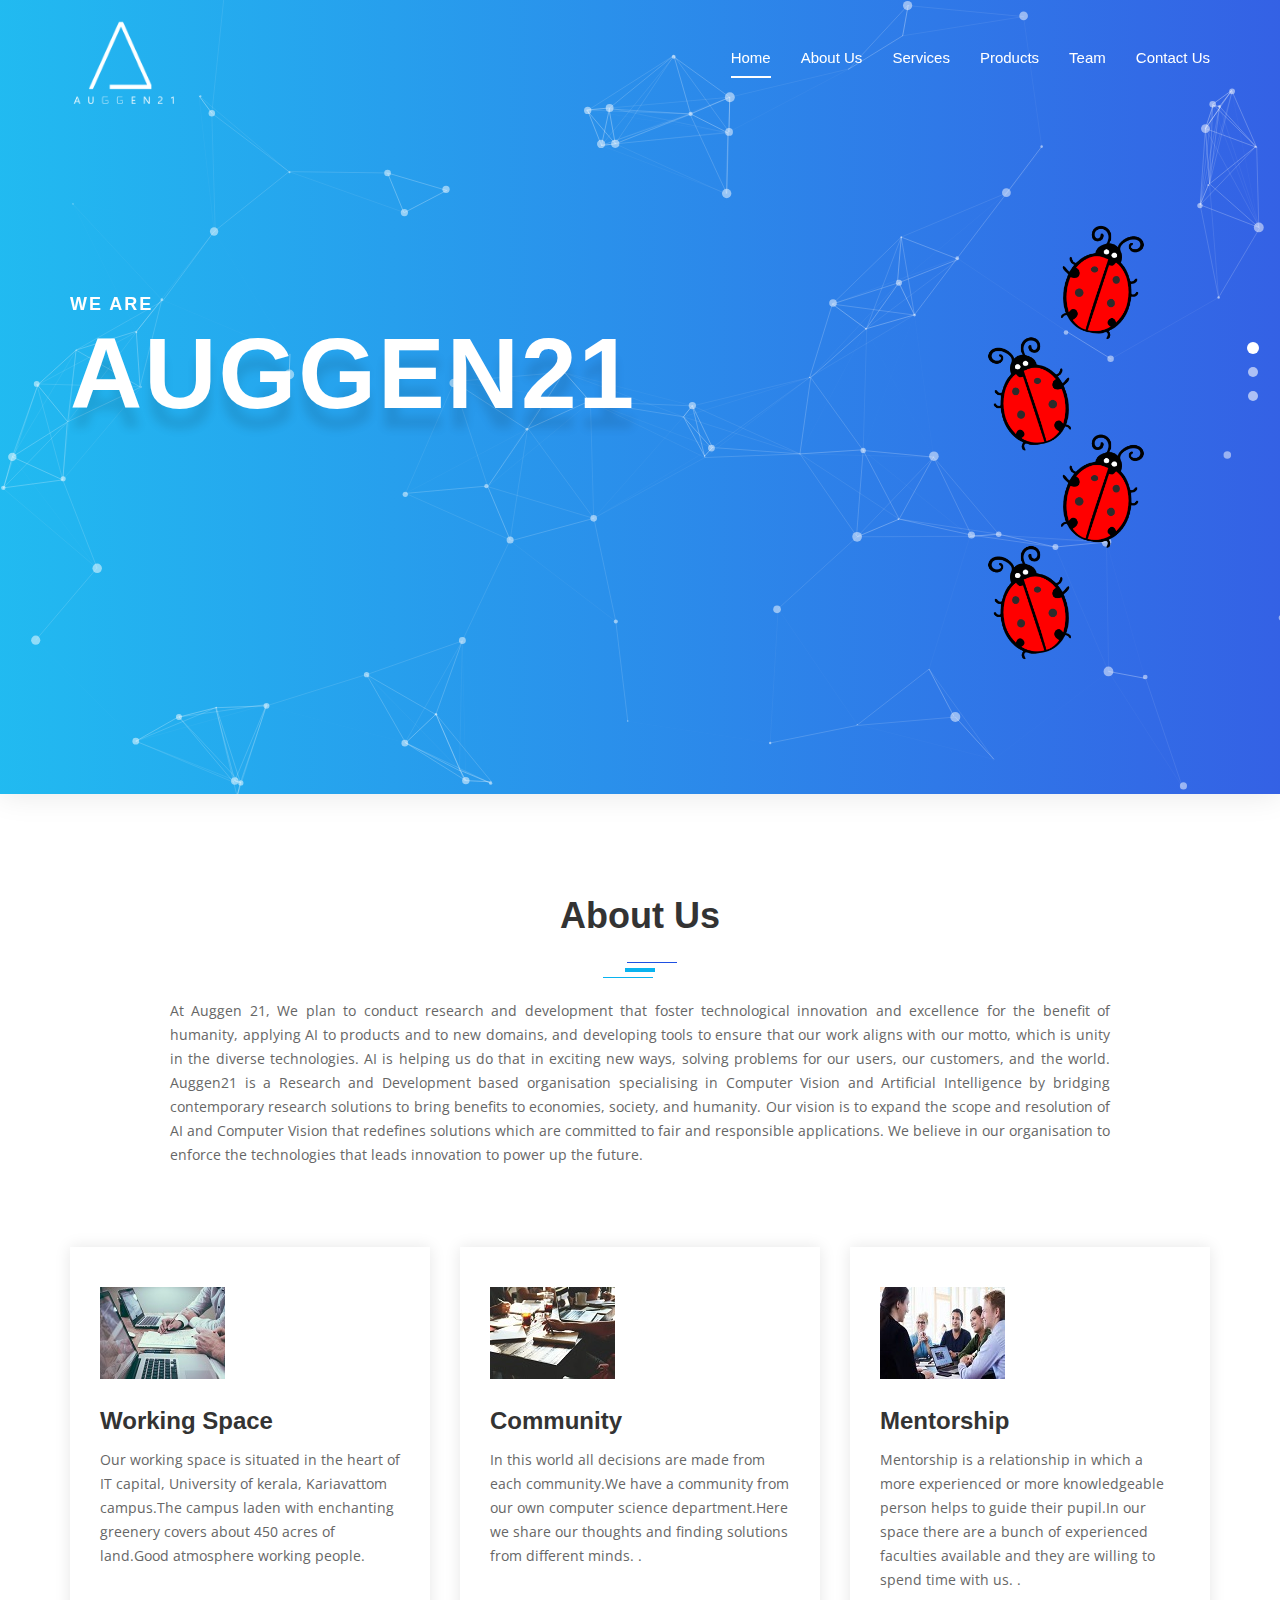
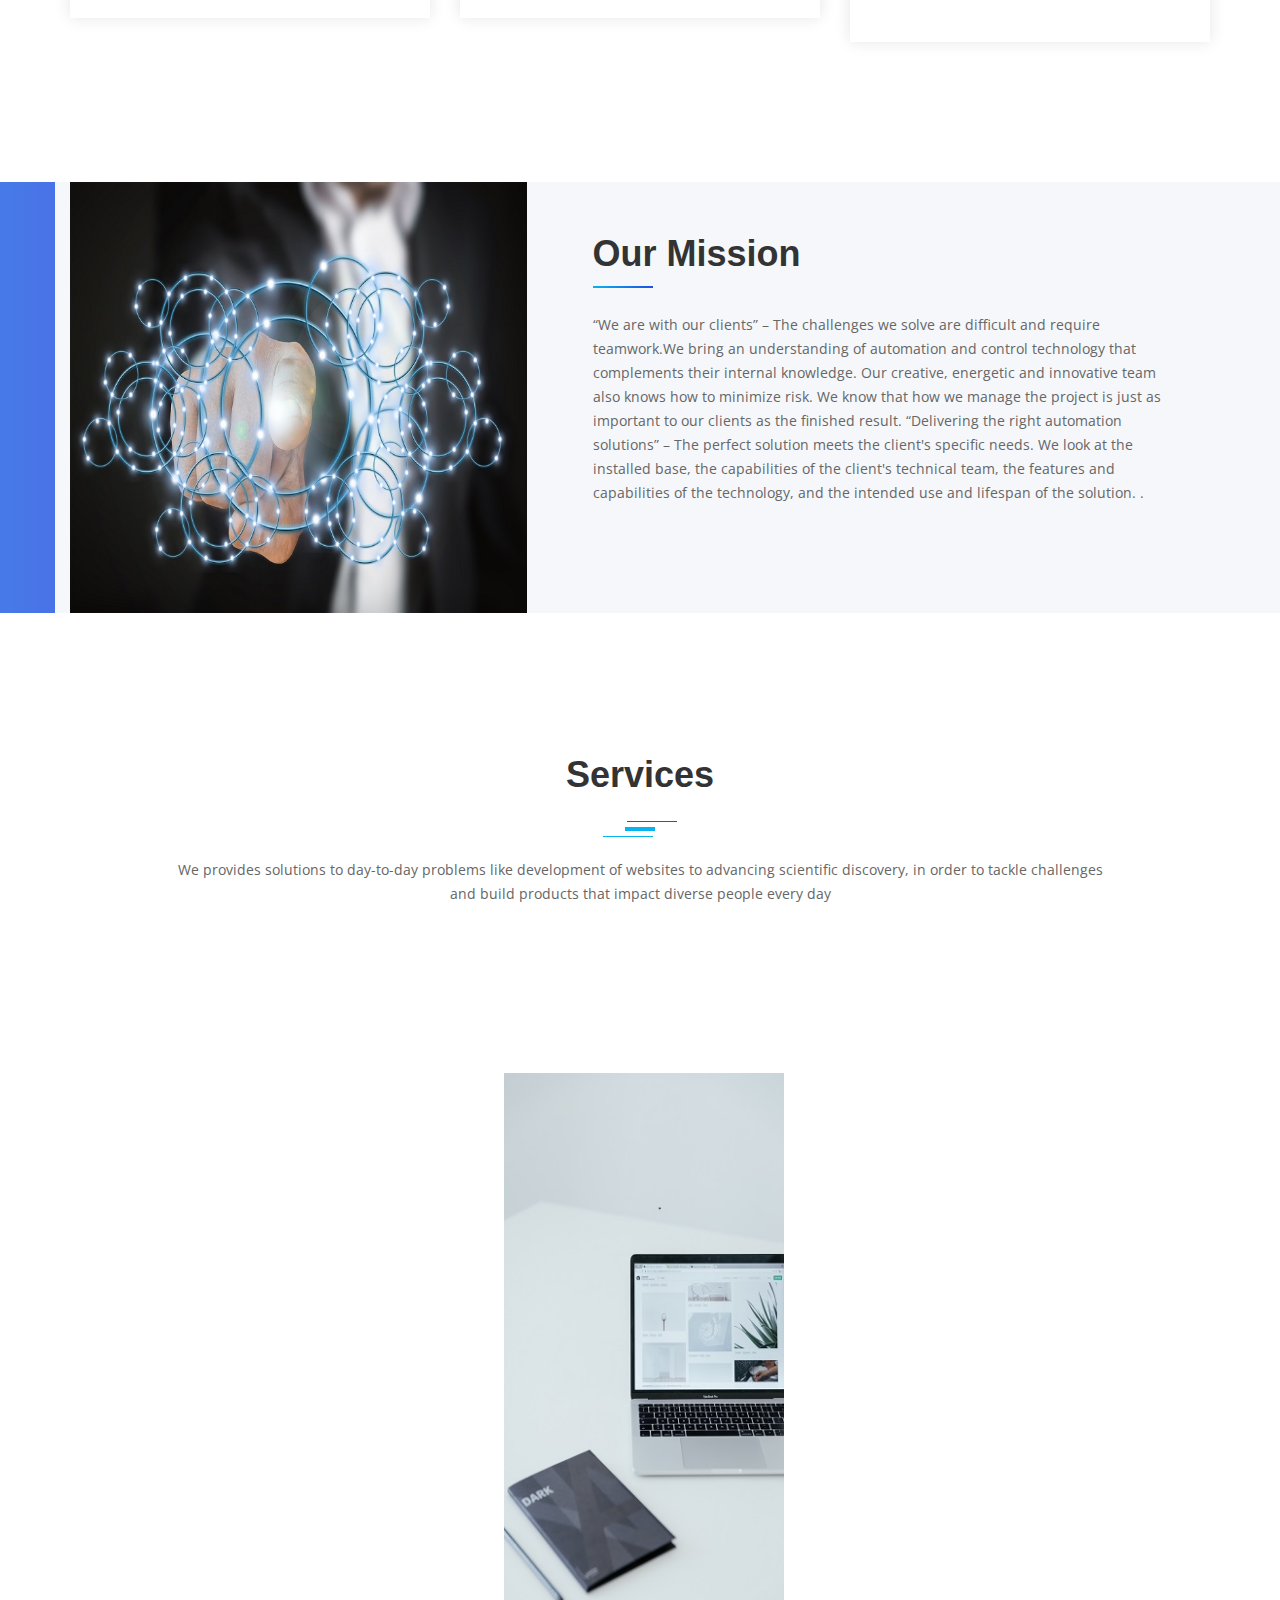
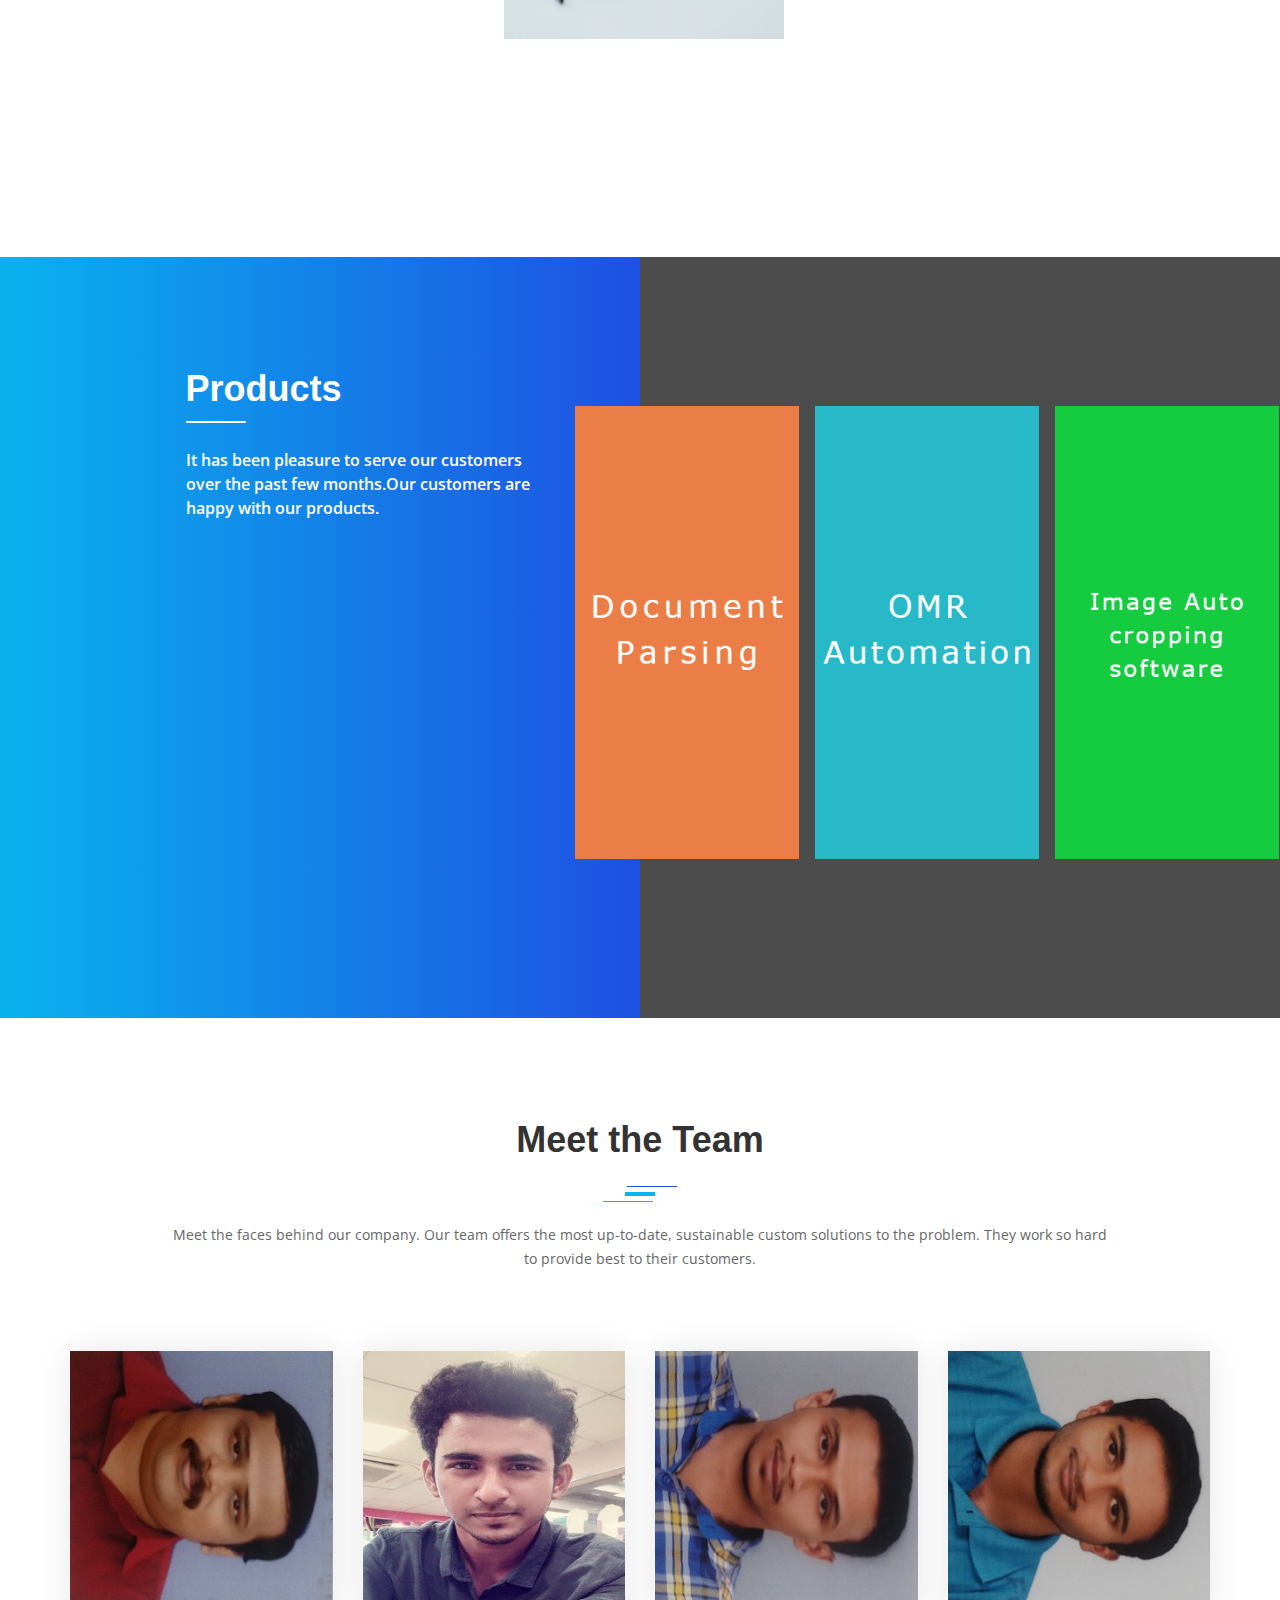
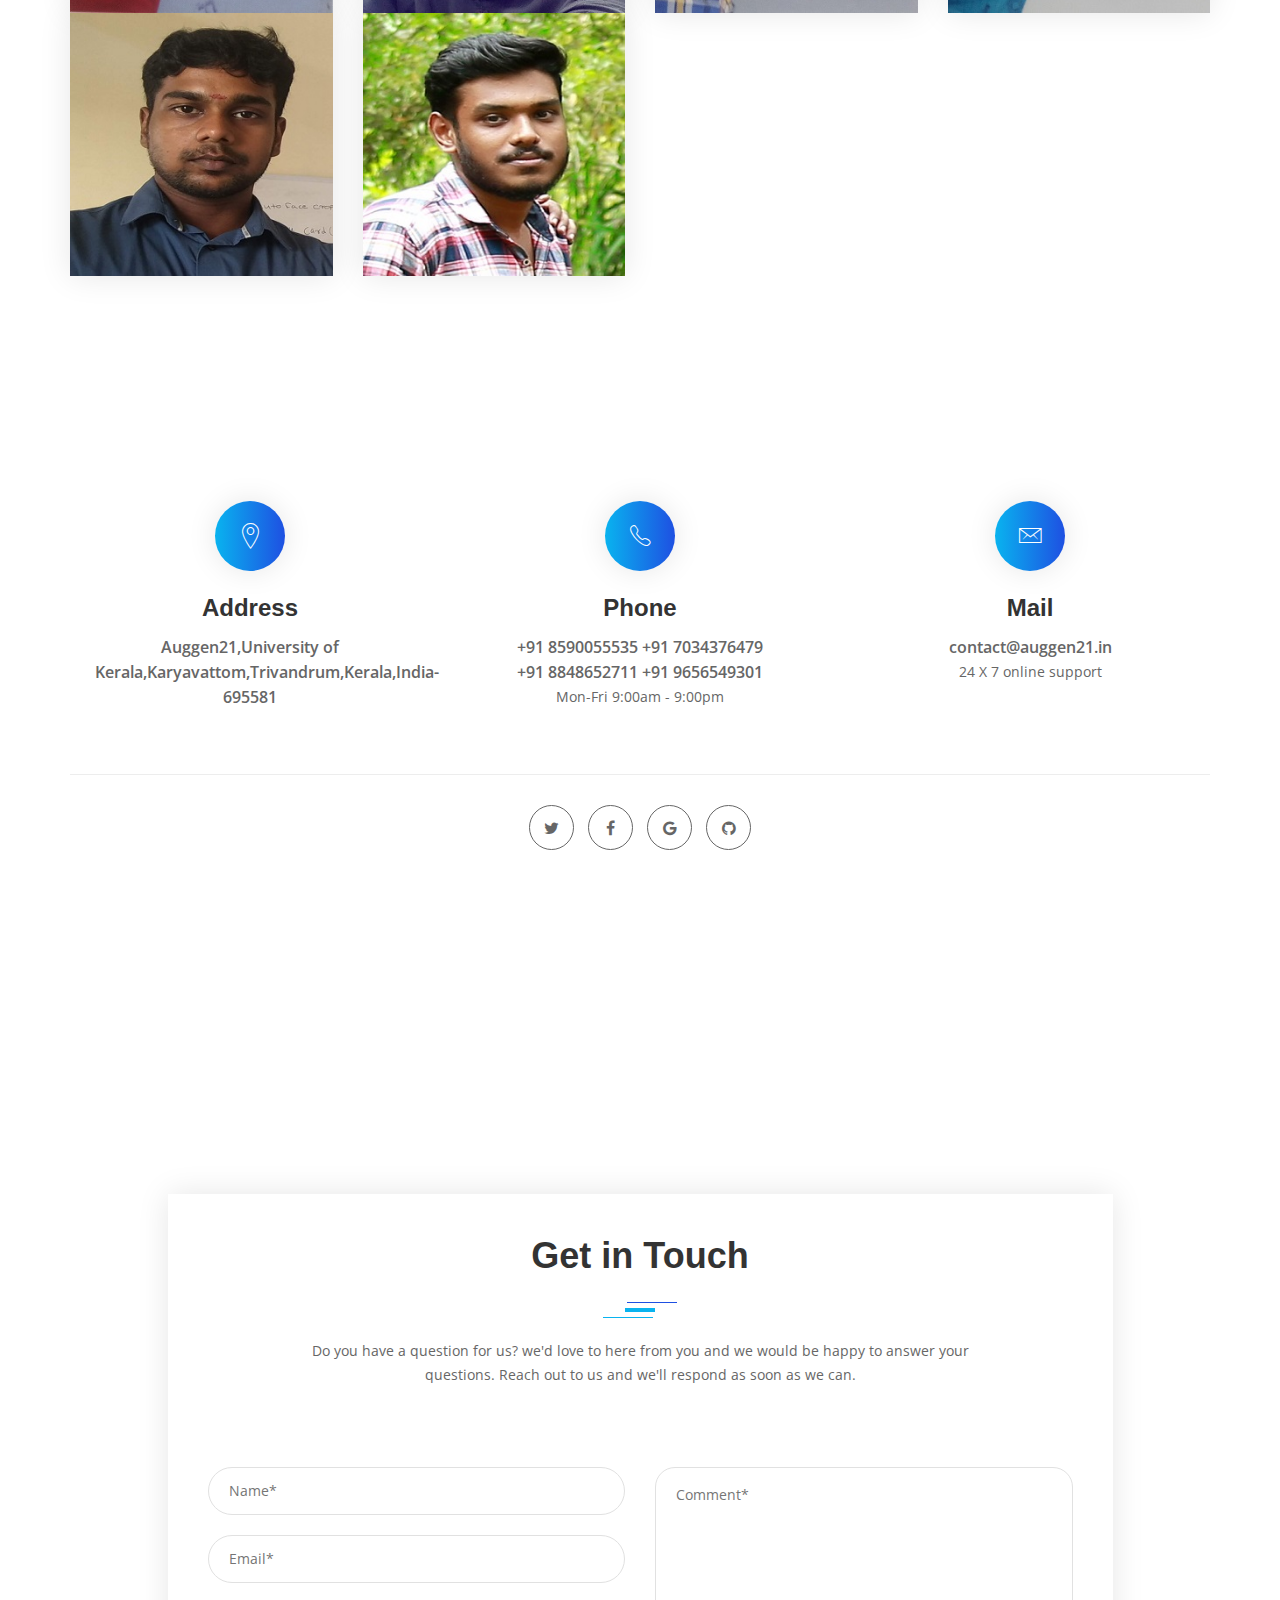
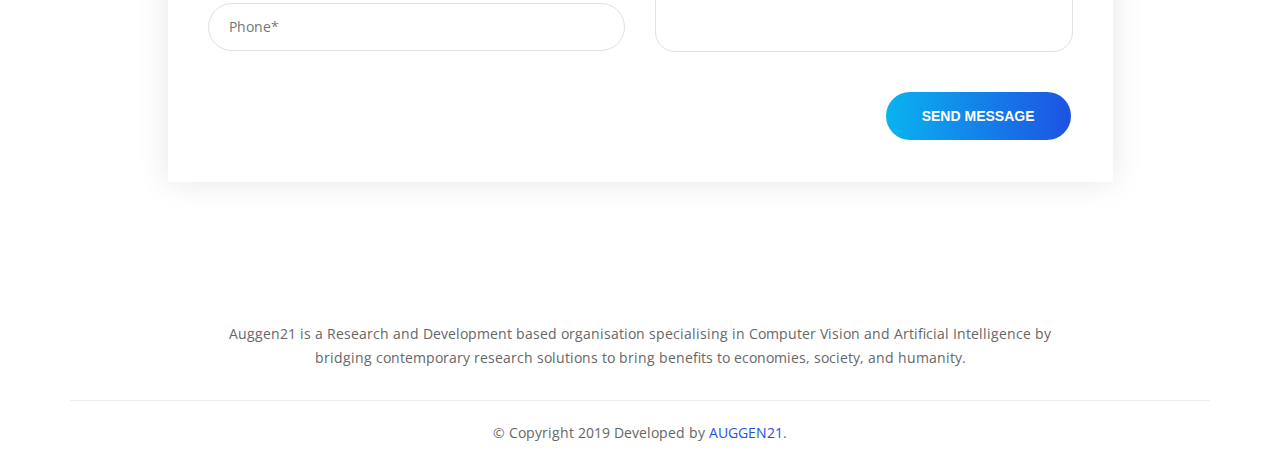
==== index.html @ 10025525 "first commit" ====
<!DOCTYPE html>
<html lang="en">

<head>
    <meta charset="utf-8">
    <meta http-equiv="X-UA-Compatible" content="IE=edge">
    <meta name="keywords" content="HTML5 Template" />
    <meta name="description" content="Appino - Responsive App Landing Page" />
    <meta name="author" content="iqonicthemes.in" />
    <meta name="viewport" content="width=device-width, initial-scale=1, maximum-scale=1" />

    <title>Auggen21</title>
    
    <!-- Favicon -->
    <link rel="shortcut icon" href="images/favicon.png" />
    
    <!-- Google Fonts -->
    <link rel="stylesheet" type="text/css" href="https://fonts.googleapis.com/css?family=Open+Sans:400,600,700&amp;Raleway:300,400,500,600,700,800,900">
    
    <!-- Bootstrap -->
    <link rel="stylesheet" href="css/bootstrap.min.css">
    
    <!-- owl-carousel -->
    <link rel="stylesheet" type="text/css" href="css/owl-carousel/owl.carousel.css" />
    
    <!-- Font Awesome -->
    <link rel="stylesheet" type="text/css" href="css/font-awesome.css" />

    <!-- Magnific Popup -->
    <link rel="stylesheet" type="text/css" href="css/magnific-popup/magnific-popup.css" />

    <!-- Animate -->
    <link rel="stylesheet" type="text/css" href="css/animate.css" />
    
    <!-- Ionicons -->
    <link rel="stylesheet" href="css/ionicons.min.css">
    
    <!-- Style -->
    <link rel="stylesheet" href="css/style.css">

    <!-- Responsive -->
    <link rel="stylesheet" href="css/responsive.css">

    <!-- custom style -->
    <link rel="stylesheet" href="css/custom.css" />

</head>

<body>

    <!-- loading -->

    <div id="loading" class="green-bg">
        <div id="loading-center">
            <div class="boxLoading"></div>
        </div>
    </div>

    <!-- loading End -->


    <!-- Header -->

    <header id="header-wrap" data-spy="affix" data-offset-top="55">
        <div class="container">
            <div class="row">
                <div class="col-sm-12">
                    <nav class="navbar navbar-default">
                        <!-- Brand and toggle get grouped for better mobile display -->
                        <div class="navbar-header">
                            <button type="button" class="navbar-toggle collapsed" data-toggle="collapse" data-target="#bs-example-navbar-collapse-1" aria-expanded="false">
                                <span class="sr-only">Toggle navigation</span>
                                <span class="icon-bar"></span>
                                <span class="icon-bar"></span>
                                <span class="icon-bar"></span>
                            </button>
                            <a class="navbar-brand" href="javascript:void(0)">
                                <img src="images/logo.png" alt="logo">
                            </a>
                        </div>
                        <!-- Collect the nav links, forms, and other content for toggling -->
                        <div class="collapse navbar-collapse" id="bs-example-navbar-collapse-1">
                            <ul class="nav navbar-nav navbar-right" id="top-menu">
                                <li class="active"><a href="#iq-home">Home</a></li>
                                <li><a href="#about-us">About Us</a></li>
                                <li><a href="#features">Services</a></li>
                                <li><a href="#screenshots">Products</a></li>
                                <li><a href="#team">Team</a></li>
                                <!-- <li><a href="#blog">Blog</a></li> -->
                                <li><a href="#contact-us">Contact Us</a></li>
                            </ul>
                        </div>
                        <!-- /.navbar-collapse -->
                    </nav>
                </div>
            </div>
        </div>
    </header>

    <!-- Header End -->

    <!-- Banner -->
 
    <section id="iq-home" class="banner iq-bg iq-bg-fixed iq-box-shadow iq-over-black-90" style=" background: url(images/banner/bg.jpg);">
        <div id="particles-js"></div>
        <div id="carousel-example-generic" class="carousel slide" data-ride="carousel">
            <!-- Indicators -->
            <ol class="carousel-indicators">
                <li data-target="#carousel-example-generic" data-slide-to="0" class="active"></li>
                <li data-target="#carousel-example-generic" data-slide-to="1"></li>
                <li data-target="#carousel-example-generic" data-slide-to="2"></li>
            </ol>
            <!-- Wrapper for slides -->
            <div class="container">
                <div class="carousel-inner" role="listbox">
                    <div class="item active">
                        <div class="banner-text">
                            <div class="row">
                                <div class="col-sm-8 col-lg-8 col-md-8">
                                    <h1 class="iq-font-white iq-tw-8" data-animation="animated fadeInLeft">
                                        <small class="iq-font-white iq-tw-5"> <strong class="iq-font-white">WE ARE</strong></small>AUGGEN21</h1>


                                   <!-- <div class="link">
                                        <h5 class="iq-font-white" data-animation="animated fadeInLeft">Free Download Here</h5>
                                        <ul class="list-inline" data-animation="animated fadeInUp">
                                            <li><a href="javascript:void(0)"><i class="ion-social-apple"></i></a></li>
                                            <li><a href="javascript:void(0)"><i class="ion-social-android"></i></a></li>
                                            <li><a href="javascript:void(0)"><i class="ion-social-windows"></i></a></li>
                                        </ul>
                                    </div> -->
                                </div>
                                <div class="col-sm-4 col-lg-4 col-md-4 hidden-xs">
                                    <div class="img-one pull-right">
                                        <img class="img-responsive" data-animation="animated fadeInRight" src="images/banner/2.png" alt="#">
                                    </div>
                                </div>
                            </div>
                        </div>
                    </div>
                    <div class="item">
                        <div class="banner-text">
                            <div class="row">
                                <div class="col-sm-4 col-lg-4 col-md-4 hidden-xs">
                                    <div class="img-one pull-left">
                                            <img class="img-responsive" data-animation="animated fadeInRight" src="images/banner/1.png" alt="#">
                                        </div>
                                </div>
                                <div class="col-sm-8 col-lg-8 col-md-8">
                                    <h1 class="iq-font-white iq-tw-8" data-animation="animated fadeInRight"><small class="iq-font-white iq-tw-5"><b class="iq-font-white"></b></small> IDEAS FROM FUTURE </h1>
                                    <!-- <div class="link">
                                        <h5 class="iq-font-white" data-animation="animated fadeInRight">Free Download Here</h5>
                                        <ul class="list-inline" data-animation="animated fadeInUp">
                                            <li><a href="javascript:void(0)"><i class="ion-social-apple"></i></a></li>
                                            <li><a href="javascript:void(0)"><i class="ion-social-android"></i></a></li>
                                            <li><a href="javascript:void(0)"><i class="ion-social-windows"></i></a></li>
                                        </ul>
                                    </div> -->
                                </div>
                            </div>
                        </div>
                    </div>
                    <div class="item">
                        <div class="banner-text">
                            <div class="row">
                                <div class="col-sm-8 col-lg-8 col-md-8">
                                    <h1 class="iq-font-white iq-tw-8" data-animation="animated bounceInLeft"><small class="iq-font-white iq-tw-5"><b class="iq-font-white"></b></small>TECHNOLOGIES BEYOND 21ST&nbsp;CENTURY</h1>
                                    <!-- <div class="link">
                                        <h5 class="iq-font-white" data-animation="animated bounceInRight">Free Download Here</h5>
                                        <ul class="list-inline" data-animation="animated bounceInRight">
                                            <li><a href="javascript:void(0)"><i class="ion-social-apple"></i></a></li>
                                            <li><a href="javascript:void(0)"><i class="ion-social-android"></i></a></li>
                                            <li><a href="javascript:void(0)"><i class="ion-social-windows"></i></a></li>
                                        </ul>
                                    </div> -->
                                </div>
                                <div class="col-sm-4 col-lg-4 col-md-4 hidden-xs">
                                    <div class="img-one pull-right">
                                        <!-- <img class="img-responsive center-block" data-animation="animated rotateInDownRight" src="images/banner/01.png" alt="#"> -->
                                    </div>
                                </div>
                            </div>
                        </div>
                    </div>
                </div>
            </div>
        </div>
    </section>

    <!-- Banner End -->

<div class="main-content">

    <!-- Feature -->

    <section id="about-us" class="overview-block-ptb">
        <div class="container">
            <div class="row">
                <div class="col-sm-12">
                    <div class="heading-title">
                        <h2 class="title iq-tw-6">About Us</h2>
                        <div class="divider"></div>
                        <p align='justify'>At Auggen 21, We plan to conduct research and development that foster technological innovation and excellence for the benefit of humanity, applying AI to products and to new domains, and developing tools to ensure that our work aligns with our motto, which is unity in the diverse technologies. AI is helping us do that in exciting new ways, solving problems for our users, our customers, and the world.

                            Auggen21 is a Research and Development based organisation specialising in Computer Vision and Artificial Intelligence by bridging contemporary research solutions to bring benefits to economies, society, and humanity. Our vision is to expand the scope and resolution of AI and Computer Vision that redefines solutions which are committed to fair and responsible applications. We believe in our organisation to enforce the technologies that leads innovation to power up the future. </p>
                    </div>
                </div>
            </div>
            <div class="row">
                <div class="col-sm-12 col-md-4">
                    <div class="iq-fancy-box text-left">
                        <img src="images/services/icon1.jpg" alt="#">
                        <h4 class="iq-tw-6">Working Space</h4>
                        <p>Our working space is situated in the heart of IT capital, University of kerala, Kariavattom campus.The campus laden with enchanting greenery covers about 450 acres of land.Good atmosphere working people. <br></p>
                    </div>
                </div>
                <div class="col-sm-12 col-md-4 re-mt-30">
                    <div class="iq-fancy-box text-left">
                        <img src="images/services/icon2.jpg" alt="#">
                        <h4 class="iq-tw-6">Community</h4>
                        <p>In this world all decisions are made from each community.We have a community from our own computer science department.Here we share our thoughts and finding solutions from different minds.
                            .</p>
                    </div>
                </div>
                <div class="col-sm-12 col-md-4 re-mt-30">
                    <div class="iq-fancy-box text-left">
                        <img src="images/services/icon3.jpg" alt="#">
                        <h4 class="iq-tw-6">Mentorship</h4>
                        <p>Mentorship is a relationship in which a more experienced or more knowledgeable person helps to guide their pupil.In our space there are a bunch of experienced faculties available and they are willing to spend time with us.  
                            .</p>
                    </div>
                </div>
            </div>
        </div>
    </section>

    <!-- Feature END -->


    <!-- About Our App -->

    <section class="iq-about grey-bg iq-mtb-40">
        <div class="container">
            <div class="row row-eq-height">
                <div class="col-sm-12 col-lg-5 col-md-5 iq-about-bg">
                    
                        <img class="img-responsive center-block" src="images/about/1.jpg" alt="#">
                       
                </div>
                <div class="col-sm-12 col-lg-7 col-md-7 iq-pall-50">
                    <h2 class="heading-left iq-tw-6 ">Our Mission</h2>
                    <!-- <div class="lead iq-tw-6 iq-mb-20">This Appino application delivers the most trusted services for your bussiness to succeed in the global app environment.</div> -->
                    <p>“We are with our clients” – The challenges we solve are difficult and require teamwork.We bring an understanding of automation and control technology that complements their internal knowledge. Our creative, energetic and innovative team also knows how to minimize risk. We know that how we manage the project is just as important to our clients as the finished result.
                        “Delivering the right automation solutions” – The perfect solution meets the client's specific needs. We look at the installed base, the capabilities of the client's technical team, the features and capabilities of the technology, and the intended use and lifespan of the solution.
                        .</p>
                    <!-- <a class="button iq-mt-15" href="# ">Download</a> -->
                </div>
            </div>
        </div>
    </section>

    <!-- About Our App END -->


    <!-- Special Features -->

    <section id="features" class="overview-block-ptb iq-amazing-tab white-bg">
        <div class="container">
            <div class="row">
                <div class="col-sm-12">
                    <div class="heading-title">
                        <h2 class="title iq-tw-6">Services</h2>
                        <div class="divider"></div>
                        <p>We provides solutions to day-to-day problems like development of websites to advancing scientific discovery, in order to tackle challenges and build products that impact diverse people every day</p>
                    </div>
                </div>
            </div>
            <div class="row">
                <div class="col-sm-6 col-md-4 col-lg-4">
                    <!-- Nav tabs -->
                    <ul class="nav nav-tabs" role="tablist">
                        <li role="presentation" class="active wow fadeInLeft" data-wow-duration="1s">
                            <a class="round-right" href="#design" aria-controls="design" role="tab" data-toggle="tab">
                                <div class="iq-fancy-box-01 text-right">
                                    <i aria-hidden="true" class="ion-ios-checkmark-outline"></i>
                                    <h4 class="iq-tw-6">Web Development</h4>
                                    <div class="fancy-content-01">
                                        <p>We have experience in all facets of web development to help our clients reach their full potential.</p>
                                    </div>
                                </div>
                            </a>
                        </li>
                        <li role="presentation" class="wow fadeInLeft" data-wow-duration="1s" >
                            <a class="round-right" href="#resolution" aria-controls="resolution" role="tab" data-toggle="tab">
                                <div class="iq-fancy-box-01 text-right">
                                    <i aria-hidden="true" class="ion-ios-color-wand-outline"></i>
                                    <h4 class="iq-tw-6">App Development</h4>
                                    <div class="fancy-content-01">
                                        <p>We develop application for all android devices and IOS devices We are experince in developing Cross-platform applications.</p>
                                    </div>
                                </div>
                            </a>
                        </li>
                        <li role="presentation" class="wow fadeInLeft" data-wow-duration="1s">
                            <a class="round-right" href="#ready" aria-controls="ready" role="tab" data-toggle="tab">
                                <div class="iq-fancy-box-01 text-right">
                                    <i aria-hidden="true" class="ion-ios-copy-outline"></i>
                                    <h4 class="iq-tw-6">Software Development</h4>
                                    <div class="fancy-content-01">
                                        <p>We are here for listen your ideas and create custom software solutions from your imagination.</p>
                                    </div>
                                </div>
                            </a>
                        </li>
                    </ul>
                </div>
                <div class="col-md-4 text-center hidden-sm hidden-xs">
                    <!-- Tab panes -->
                    <div class="tab-content">
                        <div role="tabpanel" class="tab-pane active" id="design"><img src="images/screenshots/01.jpg" class="img-responsive center-block" alt="#"></div>
                        <div role="tabpanel" class="tab-pane" id="resolution"><img src="images/screenshots/02.jpg" class="img-responsive center-block" alt="#"></div>
                        <div role="tabpanel" class="tab-pane" id="ready"><img src="images/screenshots/03.jpg" class="img-responsive center-block" alt="#"></div>
                        <div role="tabpanel" class="tab-pane" id="fertures"><img src="images/screenshots/04.jpg" class="img-responsive center-block" alt="#"></div>
                        <div role="tabpanel" class="tab-pane" id="face"><img src="images/screenshots/05.jpg" class="img-responsive center-block" alt="#"></div>
                        <div role="tabpanel" class="tab-pane" id="codes"><img src="images/screenshots/06.jpg" class="img-responsive center-block" alt="#"></div>
                    </div>
                </div>
                <div class="col-sm-6 col-md-4 col-lg-4">
                    <ul class="nav nav-tabs" role="tablist">
                        <li role="presentation" class="wow fadeInRight" data-wow-duration="1s">
                            <a href="#fertures" aria-controls="fertures" role="tab" data-toggle="tab">
                                <div class="iq-fancy-box-01">
                                    <i aria-hidden="true" class="ion-ios-photos-outline"></i>
                                    <h4 class="iq-tw-6">Machine Learning</h4>
                                    <div class="fancy-content-01">
                                        <p>We provide Machine Learning technology to our customer to detect trends and provide better analytics to make smart business decisions in the right time.</p>
                                    </div>
                                </div>
                            </a>
                        </li>
                        <li role="presentation" class="wow fadeInRight" data-wow-duration="1s">
                            <a href="#face" aria-controls="face" role="tab" data-toggle="tab">
                                <div class="iq-fancy-box-01">
                                    <i aria-hidden="true" class="ion-ios-heart-outline"></i>
                                    <h4 class="iq-tw-6">Artificial Intelligence</h4>
                                    <div class="fancy-content-01">
                                        <p>We provide AI-assisted automation of customer service platforms can generate responses with accuracy and speed that humans can’t deliver.</p>
                                    </div>
                                </div>
                            </a>
                        </li>
                        <li role="presentation" class="wow fadeInRight" data-wow-duration="1s">
                            <a href="#codes" aria-controls="codes" role="tab" data-toggle="tab">
                                <div class="iq-fancy-box-01">
                                    <i aria-hidden="true" class="ion-ios-plus-outline"></i>
                                    <h4 class="iq-tw-6">Consultacny and Support</h4>
                                    <div class="fancy-content-01">
                                        <p>Consultancy and Support services are designed to help our customers and associated organisations to increase their application efficiency.</p>
                                    </div>
                                </div>
                            </a>
                        </li>
                    </ul>
                </div>
            </div>
        </div>
    </section>

    <!-- Special Features END -->


    <!-- App Screenshots -->

    <section id="screenshots" class="iq-app iq-bg iq-bg-fixed iq-font-white" style="background: url(images/banner/bg.jpg);" >
        <div class="container-fluid">
            <div class="row row-eq-height">
                <div class="col-md-6 text-left iq-ptb-80 green-bg">
                <div class="iq-app-info">
                    <h2 class="heading-left iq-font-white white iq-tw-6 ">Products</h2>
                    <div class="lead iq-tw-6 iq-mb-20">It has been pleasure to serve our customers over the past few months.Our customers are happy with our products.</div>
                    <!-- <h4 class="iq-mt-50 iq-font-white iq-tw-6 iq-mb-15">Awesome Design</h4>
                    <p class="">Simply dummy text of the printing and typesetting industry. Lorem Ipsum has been the industry's standard dummy text ever since the 1500s, when an unknown printer took a galley of type and scrambled it to make a type specimen book. It has survived not only five centuries, but also the leap into electronic typesetting, Lorem Ipsum is simply dummy text of the printing and typesetting indus</p> -->
                </div>
                </div>
                <div class="col-md-6 iq-app-screen iq-ptb-80">
                    <div class="home-screen-slide">
                        <div class="owl-carousel popup-gallery" data-autoplay="true" data-loop="true" data-nav="false" data-dots="false" data-items="3" data-items-laptop="2" data-items-tab="2" data-items-mobile="1" data-items-mobile-sm="1" data-margin="15">
                            <div class="item"><a href="images/screenshots/1.jpg" class="popup-img"><img class="img-responsive" src="images/screenshots/1.jpg" alt="#"></a></div>
                            <div class="item"><a href="images/screenshots/2.jpg" class="popup-img"><img class="img-responsive" src="images/screenshots/2.jpg" alt="#"></a></div>
                            <div class="item"><a href="images/screenshots/3.jpg" class="popup-img"><img class="img-responsive" src="images/screenshots/3.jpg" alt="#"></a></div>
                            <div class="item"><a href="images/screenshots/4.jpg" class="popup-img"><img class="img-responsive" src="images/screenshots/4.jpg" alt="#"></a></div>
                            <div class="item"><a href="images/screenshots/5.jpg" class="popup-img"><img class="img-responsive" src="images/screenshots/5.jpg" alt="#"></a></div>
                            <div class="item"><a href="images/screenshots/6.jpg" class="popup-img"><img class="img-responsive" src="images/screenshots/6.jpg" alt="#"></a></div>
                    </div>
                </div>
            </div>
        </div>
      </div>
    </section>

    <!-- App Screenshots END -->


    <!-- Appino Great Feature -->

    <!-- <section class="overview-block-ptb white-bg">
        <div class="container">
            <div class="row">
                <div class="col-sm-12">
                    <div class="heading-title">
                        <h2 class="title iq-tw-6">How It Work?</h2>
                        <div class="divider"></div>
                        <p>Appino is available with new technology and new creative ideas, which works with high resolutions. There is many more features available with different and unique work.</p>
                    </div>
                </div>
            </div>
            <div class="row">
                <div class="col-sm-6 col-lg-3 col-md-3">
                    <div class="iq-fancy-box-02 text-center">
                        <div class="iq-icon">
                            <i aria-hidden="true" class="ion-ios-monitor-outline"></i>
                        </div>
                        <div class="fancy-content">
                            <h5 class="iq-tw-6 iq-pt-20 iq-pb-10">High Resolution</h5>
                            <p>Lorem ipsum madolor sit amet, consectetur adipisicing elit, sed do eiusmod tempor.</p>
                            <span class="iq-big-title">01</span>
                        </div>
                    </div>
                </div>
                <div class="col-sm-6 col-lg-3 col-md-3 re7-mt-50">
                    <div class="iq-fancy-box-02 text-center">
                        <div class="iq-icon">
                            <i aria-hidden="true" class="ion-ios-settings"></i>
                        </div>
                        <div class="fancy-content">
                            <h5 class="iq-tw-6 iq-pt-20 iq-pb-10">Color Schemes</h5>
                            <p>Lorem ipsum madolor sit amet, consectetur adipisicing elit, sed do eiusmod tempor.</p>
                            <span class="iq-big-title">02</span>
                        </div>
                    </div>
                </div>
                <div class="col-sm-6 col-lg-3 col-md-3 re-mt-30">
                    <div class="iq-fancy-box-02 text-center">
                        <div class="iq-icon">
                            <i aria-hidden="true" class="ion-social-googleplus-outline"></i>
                        </div>
                        <div class="fancy-content">
                            <h5 class="iq-tw-6 iq-pt-20 iq-pb-10">Google Fonts</h5>
                            <p>Lorem ipsum madolor sit amet, consectetur adipisicing elit, sed do eiusmod tempor.</p>
                            <span class="iq-big-title">03</span>
                        </div>
                    </div>
                </div>
                <div class="col-sm-6 col-lg-3 col-md-3 re-mt-30">
                    <div class="iq-fancy-box-02 text-center">
                        <div class="iq-icon">
                            <i aria-hidden="true" class="ion-ios-heart-outline"></i>
                        </div>
                        <div class="fancy-content">
                            <h5 class="iq-tw-6 iq-pt-20 iq-pb-10">Clean Codes</h5>
                            <p>Lorem ipsum madolor sit amet, consectetur adipisicing elit, sed do eiusmod tempor.</p>
                            <span class="iq-big-title">04</span>
                        </div>
                    </div>
                </div>
                
                
            </div>
        </div>
    </section> -->

    <!-- Appino Great Feature END -->


    <!-- Amazing Feature -->

    <!-- <section class="overview-block-ptb grey-bg iq-loved-customers">
        <div class="container">
            <div class="row">
                <div class="col-sm-12">
                    <div class="heading-title">
                        <h2 class="title iq-tw-6">Loved By Our Customers</h2>
                        <div class="divider"></div>
                        <p>Our Customer are our priority. we believe in providing best services to them. </p>
                    </div>
                </div>
            </div>
            <div class="row">
                <div class="col-sm-12">
                    <div class="owl-carousel" data-autoplay="true" data-loop="true" data-nav="true" data-dots="false" data-items="3" data-items-laptop="2" data-items-tab="2" data-items-mobile="1" data-items-mobile-sm="1" data-margin="15" >
                        <div class="item">
                            <div class="iq-client white-bg">
                                <div class="client-img">
                                    <img alt="#" class="img-responsive img-circle" src="images/testimonial/01.jpg">
                                </div>
                                <div class="client-info">
                                    <div class="client-name iq-mb-10">
                                        <h5 class="iq-tw-6">Jason Adams</h5>
                                        <span class="sub-title iq-tw-6">CEO, Appino</span>
                                    </div>
                                    <p>Lorem ipsum madolor sit amet, consectetur adipisicing elit, sed do eiusmod tempor coli incididunt ut labore.</p>
                                </div>
                            </div>
                        </div>
                        <div class="item">
                            <div class="iq-client white-bg">
                                <div class="client-img">
                                    <img alt="#" class="img-responsive img-circle" src="images/testimonial/02.jpg">
                                </div>
                                <div class="client-info">
                                    <div class="client-name iq-mb-10">
                                        <h5 class="iq-tw-6">Amy Adams</h5>
                                        <span class="sub-title iq-tw-6">CEO, Appino</span>
                                    </div>
                                    <p>Lorem ipsum madolor sit amet, consectetur adipisicing elit, sed do eiusmod tempor coli incididunt ut labore.</p>
                                </div>
                            </div>
                        </div>
                        <div class="item">
                            <div class="iq-client white-bg">
                                <div class="client-img">
                                    <img alt="#" class="img-responsive img-circle" src="images/testimonial/03.jpg">
                                </div>
                                <div class="client-info">
                                    <div class="client-name iq-mb-10">
                                        <h5 class="iq-tw-6">John Deo</h5>
                                        <span class="sub-title iq-tw-6">CEO, Appino</span>
                                    </div>
                                    <p>Lorem ipsum madolor sit amet, consectetur adipisicing elit, sed do eiusmod tempor coli incididunt ut labore.</p>
                                </div>
                            </div>
                        </div>
                       
                        
                    </div>
                </div>
            </div>
        </div>
    </section> -->

    <!-- Amazing Feature END -->


    <!-- Meet the Team -->

    <section id="team" class="overview-block-ptb white-bg">
        <div class="container">
            <div class="row">
                <div class="col-sm-12">
                    <div class="heading-title">
                        <h2 class="title iq-tw-6">Meet the Team</h2>
                        <div class="divider"></div>
                        <p>Meet the faces behind our company. Our team offers the most up-to-date, sustainable custom solutions to the problem. They work so hard to provide best to their customers.</p>
                    </div>
                </div>
            </div>
            <div class="row">
                <div class="col-sm-6 col-lg-3 col-md-3">
                    <div class="iq-team">
                        <img src="images/team/01.jpg" class="img-responsive center-block" alt="#">
                        <div class="iq-team-info text-center">
                            <h4 class="iq-font-white iq-tw-5">Koshy G</h4>
                            <span class="team-post iq-tw-5">Managing Parthner</span>
                            <div class="share iq-mt-15">
                                <span> <i class="fa fa-share-alt iq-mr-10" aria-hidden="true"></i> Share With</span>
                                <nav>
                                    <a href="javascript:void(0)"><i class="fa fa-twitter"></i></a>
                                    <a href="javascript:void(0)"><i class="fa fa-facebook"></i></a>
                                    <a href="javascript:void(0)"><i class="fa fa-google"></i></a>
                                    <a href="javascript:void(0)"><i class="fa fa-github"></i></a>
                                </nav>
                            </div>
                        </div>
                    </div>
                </div>
                <div class="col-sm-6 col-lg-3 col-md-3">
                    <div class="iq-team re7-mt-50">
                        <img src="images/team/02.jpg" class="img-responsive center-block" alt="#">
                        <div class="iq-team-info text-center">
                            <h4 class="iq-font-white iq-tw-5">Vignesh S A</h4>
                            <span class="team-post iq-tw-5">Managing Parthner</span>
                            <div class="share iq-mt-15">
                                <span> <i class="fa fa-share-alt iq-mr-10" aria-hidden="true"></i> Share With</span>
                                <nav>
                                    <a href="javascript:void(0)"><i class="fa fa-twitter"></i></a>
                                    <a href="javascript:void(0)"><i class="fa fa-facebook"></i></a>
                                    <a href="javascript:void(0)"><i class="fa fa-google"></i></a>
                                    <a href="javascript:void(0)"><i class="fa fa-github"></i></a>
                                </nav>
                            </div>
                        </div>
                    </div>
                </div>
                <div class="col-sm-6 col-lg-3 col-md-3 re-mt-30">
                    <div class="iq-team">
                        <img src="images/team/03.jpg" class="img-responsive center-block" alt="#">
                        <div class="iq-team-info text-center">
                            <h4 class="iq-font-white iq-tw-5">Eswar R B</h4>
                            <span class="team-post iq-tw-5">Managing Parthner</span>
                            <div class="share iq-mt-15">
                                <span> <i class="fa fa-share-alt iq-mr-10" aria-hidden="true"></i> Share With</span>
                                <nav>
                                    <a href="javascript:void(0)"><i class="fa fa-twitter"></i></a>
                                    <a href="javascript:void(0)"><i class="fa fa-facebook"></i></a>
                                    <a href="javascript:void(0)"><i class="fa fa-google"></i></a>
                                    <a href="javascript:void(0)"><i class="fa fa-github"></i></a>
                                </nav>
                            </div>
                        </div>
                    </div>
                </div>
                <div class="col-sm-6 col-lg-3 col-md-3 re-mt-30">
                    <div class="iq-team">
                        <img src="images/team/04.jpg" class="img-responsive center-block" alt="#">
                        <div class="iq-team-info text-center">
                            <h4 class="iq-font-white iq-tw-5">Bismillakhan S</h4>
                            <span class="team-post iq-tw-5">Managing Parthner</span>
                            <div class="share iq-mt-15">
                                <span> <i class="fa fa-share-alt iq-mr-10" aria-hidden="true"></i> Share With</span>
                                <nav>
                                    <a href="javascript:void(0)"><i class="fa fa-twitter"></i></a>
                                    <a href="javascript:void(0)"><i class="fa fa-facebook"></i></a>
                                    <a href="javascript:void(0)"><i class="fa fa-google"></i></a>
                                    <a href="javascript:void(0)"><i class="fa fa-github"></i></a>
                                </nav>
                            </div>
                        </div>
                    </div>
                </div>
                <br>

                <div class="col-sm-6 col-lg-3 col-md-3 re-mt-30">
                    <div class="iq-team">
                        <img src="images/team/05.jpg" class="img-responsive center-block" alt="#">
                        <div class="iq-team-info text-center">
                            <h4 class="iq-font-white iq-tw-5">Sharan S</h4>
                            <span class="team-post iq-tw-5">Developer</span>
                            <div class="share iq-mt-15">
                                <span> <i class="fa fa-share-alt iq-mr-10" aria-hidden="true"></i> Share With</span>
                                <nav>
                                    <a href="javascript:void(0)"><i class="fa fa-twitter"></i></a>
                                    <a href="javascript:void(0)"><i class="fa fa-facebook"></i></a>
                                    <a href="javascript:void(0)"><i class="fa fa-google"></i></a>
                                    <a href="javascript:void(0)"><i class="fa fa-github"></i></a>
                                </nav>
                            </div>
                        </div>
                    </div>
                </div>
                <br>
                <div class="col-sm-6 col-lg-3 col-md-3 re-mt-30">
                    <div class="iq-team">
                        <img src="images/team/06.jpg" class="img-responsive center-block" alt="#">
                        <div class="iq-team-info text-center">
                            <h4 class="iq-font-white iq-tw-5">Vignesh V</h4>
                            <span class="team-post iq-tw-5">Developer</span>
                            <div class="share iq-mt-15">
                                <span> <i class="fa fa-share-alt iq-mr-10" aria-hidden="true"></i> Share With</span>
                                <nav>
                                    <a href="javascript:void(0)"><i class="fa fa-twitter"></i></a>
                                    <a href="javascript:void(0)"><i class="fa fa-facebook"></i></a>
                                    <a href="javascript:void(0)"><i class="fa fa-google"></i></a>
                                    <a href="javascript:void(0)"><i class="fa fa-github"></i></a>
                                </nav>
                            </div>
                        </div>
                    </div>
                </div>
            </div>
        </div>
    </section>

    <!-- Meet the Team END -->


   <!-- Counter -->

     <!-- <div class="iq-ptb-70 iq-counter-box iq-bg iq-bg-fixed iq-over-black-80" style="background: url(images/about/04.jpg);">
        <div class="container">
            <div class="row">
                <div class="col-lg-3 col-sm-3 col-xs-6 text-center">
                    <div class="counter"> <i class="ion-ios-folder-outline iq-font-white" aria-hidden="true"></i> <span class="timer iq-tw-6 iq-font-black" data-to="1540" data-speed="10000">1540</span>
                        <label class="iq-font-white">Project</label>
                    </div>
                </div>
                <div class="col-lg-3 col-sm-3 col-xs-6 text-center">
                    <div class="counter"> <i class="ion-ios-paper-outline iq-font-white" aria-hidden="true"></i> <span class="timer iq-tw-6 iq-font-black" data-to="2530" data-speed="10000">2530</span>
                        <label class="iq-font-white">AWARDS</label>
                    </div>
                </div>
                <div class="col-lg-3 col-sm-3 col-xs-6 text-center re7-mt-50">
                    <div class="counter"> <i class="ion-ios-person-outline iq-font-white" aria-hidden="true"></i> <span class="timer iq-tw-6 iq-font-black" data-to="8120" data-speed="10000">8120</span>
                        <label class="iq-font-white">HAPPY CLIENTS</label>
                    </div>
                </div>
                <div class="col-lg-3 col-sm-3 col-xs-6 text-center re7-mt-50">
                    <div class="counter"> <i class="ion-ios-star iq-font-white" aria-hidden="true"></i> <span class="timer iq-tw-6 iq-font-black" data-to="1620" data-speed="10000">1620</span>
                        <label class="iq-font-white">TOTAL APP RATES</label>
                    </div>
                </div>
            </div>
        </div>
    </div> -->

    <!-- Counter END -->


    <!-- Frequently Asked Questions -->

    <!-- <section class="overview-block-ptb white-bg">
        <div class="container">
            <div class="row">
                <div class="col-sm-12">
                    <div class="heading-title">
                        <h2 class="title iq-tw-6">Frequently Asked Questions</h2>
                        <div class="divider"></div>
                        <p>If you got any query? Here you go! Don't hesitate to ask any Question! We are happy to help with your questions. Here you go! Don't hesitate to ask any Question! We are happy to help with your questions.</p>
                    </div>
                </div>
            </div>
            <div class="row">
                <div class="col-sm-12 col-md-6">
                    <img class="img-responsive center-block" src="images/01.png" alt="">
                </div>
                <div class="col-sm-12 col-md-6">
                    <div class="iq-accordion iq-mt-50">
                        <div class="iq-ad-block ad-active"> <a href="javascript:void(0)" class="ad-title iq-tw-6 iq-font-grey"> <span class="ad-icon"><i class="ion-ios-infinite-outline" aria-hidden="true"></i></span>Ipsum is simply dummy the printing?</a>

                        <div class="ad-details">
                        <div class="row">
                          <div class="col-sm-3"><img alt="#" class="img-responsive" src="images/faq-1.jpg"></div>
                          <div class="col-sm-9"> It has survived not only five centuries, but also the leap into electronic typesetting. Neque porro quisquam est, qui dolorem ipsum quia dolor sit amet, consectetur, adipisci velit.</div>   
                       </div>
                       </div>
                        </div>

                        <div class="iq-ad-block"> <a href="javascript:void(0)" class="ad-title iq-tw-6 iq-font-grey"> <span class="ad-icon"><i class="ion-ios-time-outline" aria-hidden="true"></i></span>Dummy the printing and type setting?</a>
                            <div class="ad-details">It has survived not only five centuries, but also the leap into electronic typesetting. Neque porro quisquam est, qui dolorem ipsum quia dolor sit amet, consectetur, adipisci velit.</div>
                        </div>
                        <div class="iq-ad-block"> <a href="javascript:void(0)" class="ad-title iq-tw-6 iq-font-grey"> <span class="ad-icon"><i class="ion-ios-compose-outline" aria-hidden="true"></i></span>Standard dummy since the 1500s?</a>
                            <div class="ad-details">
                             <div class="row">
                               <div class="col-sm-9"> It has survived not only five centuries, but also the leap into electronic typesetting. Neque porro quisquam est, qui dolorem ipsum quia dolor sit amet, consectetur, adipisci velit.</div>  
                          <div class="col-sm-3"><img alt="#" class="img-responsive" src="images/faq-1.jpg"></div>
                         
                       </div>
                            </div>
                        </div>
                        <div class="iq-ad-block"> <a href="javascript:void(0)" class="ad-title iq-tw-6 iq-font-grey"> <span class="ad-icon"><i class="ion-ios-loop" aria-hidden="true"></i></span>It has survived five centuries?</a>
                            <div class="ad-details">It has survived not only five centuries, but also the leap into electronic typesetting. Neque porro quisquam est, qui dolorem ipsum quia dolor sit amet, consectetur, adipisci velit.</div>
                        </div>
                    </div>
                </div>
            </div>
        </div>
    </section> -->

    <!-- Frequently Asked Questions END -->


    <!-- Frequently Asked Questions -->

    <!-- <section class="overview-block-ptb iq-bg iq-bg-fixed iq-over-black-80" style="background: url(images/about/04.jpg);" >
        <div class="container">
            <div class="row">
                <div class="col-sm-12">
                    <div class="heading-title iq-mb-40">
                        <h2 class="title iq-tw-6 iq-font-white">Download App</h2>
                        <div class="divider white"></div>
                        <p class="iq-font-white">There are many variations of passages of Lorem Ipsum available, but the majority have suffered alteration in some form, by injected humour, or randomised words which don't look even slightly believable.</p>
                    </div>
                </div>
            </div>
            <div class="row">
                <div class="col-sm-12 text-center">
                    <a class="button button-icon iq-mr-15" href="# "> <i class="ion-social-apple"></i> App Store</a>
                    <a class="button button-icon iq-mr-15 re4-mt-20" href="# "> <i class="ion-social-android"></i> Google Play</a>
                    <a class="button button-icon re7-mt-30 re4-mt-20" href="# "> <i class="ion-social-windows"></i> Windows Store</a>
                </div>
        </div>
        </div>
    </section> -->

    <!-- Frequently Asked Questions END -->


    <!-- Affordable Price -->

    <!-- <section id="pricing" class="overview-block-ptb grey-bg iq-price-table">
        <div class="container">
            <div class="row">
                <div class="col-sm-12">
                    <div class="heading-title">
                        <h2 class="title iq-tw-6">Price</h2>
                        <div class="divider"></div>
                        <p>We're here with best pricing offers. Get start your business with our awesome pricing plan. Here is affordable prices available. Go with your choice and enjoy the services.</p>
                    </div>
                </div>
            </div>
            <div class="row">
                <div class="col-sm-6 col-md-3">
                    <div class="iq-pricing text-center">
                        <div class="price-title green-bg ">
                            <h1 class="iq-font-white iq-tw-7"><small>$</small>19<small>/Month</small></h1>
                            <span class="text-uppercase iq-tw-6 iq-font-white">BASIC</span>
                        </div>
                        <ul>
                            <li>100 MB Disk Space</li>
                            <li>2 Subdomains</li>
                            <li>5 Email Accounts</li>
                            <li>Webmail Support</li>
                            <li>Customer Support 24/7</li>
                        </ul>
                        <div class="price-footer">
                            <a class="button" href="# ">Purchase</a>
                        </div>
                    </div>
                </div>
                <div class="col-sm-6 col-md-3 re7-mt-50">
                    <div class="iq-pricing text-center">
                        <div class="price-title green-bg ">
                            <h1 class="iq-font-white iq-tw-7"><small>$</small>29<small>/Month</small></h1>
                            <span class="text-uppercase iq-tw-6 iq-font-white">STANDARD</span>
                        </div>
                        <ul>
                            <li>100 MB Disk Space</li>
                            <li>2 Subdomains</li>
                            <li>5 Email Accounts</li>
                            <li>Webmail Support</li>
                            <li>Customer Support 24/7</li>
                        </ul>
                        <div class="price-footer">
                            <a class="button" href="# ">Purchase</a>
                        </div>
                    </div>
                </div>
                <div class="col-sm-6 col-md-3 re-mt-30 wow flipInY" data-wow-duration="1s">
                    <div class="iq-pricing text-center">
                        <div class="price-title green-bg ">
                            <h1 class="iq-font-white iq-tw-7"><small>$</small>49<small>/Month</small></h1>
                            <span class="text-uppercase iq-tw-6 iq-font-white">ADVANCE</span>
                        </div>
                        <ul>
                            <li>100 MB Disk Space</li>
                            <li>2 Subdomains</li>
                            <li>5 Email Accounts</li>
                            <li>Webmail Support</li>
                            <li>Customer Support 24/7</li>
                        </ul>
                        <div class="price-footer">
                            <a class="button" href="# ">Purchase</a>
                        </div>
                    </div>
                </div> 
                <div class="col-sm-6 col-md-3 re-mt-30">
                    <div class="iq-pricing text-center">
                        <div class="price-title green-bg ">
                            <h1 class="iq-font-white iq-tw-7"><small>$</small>99<small>/Month</small></h1>
                            <span class="text-uppercase iq-tw-6 iq-font-white">UNLIMITED</span>
                        </div>
                        <ul>
                            <li>100 MB Disk Space</li>
                            <li>2 Subdomains</li>
                            <li>5 Email Accounts</li>
                            <li>Webmail Support</li>
                            <li>Customer Support 24/7</li>
                        </ul>
                        <div class="price-footer">
                            <a class="button" href="# ">Purchase</a>
                        </div>
                    </div>
                </div>
            </div>
        </div>
    </section> --> 

    <!-- Affordable Price END -->

    <!-- Latest Blog Post -->

    <!-- <section id="blog" class="overview-block-ptb white-bg iq-blog">
        <div class="container">
            <div class="row">
                <div class="col-sm-12">
                    <div class="heading-title">
                        <h2 class="title iq-tw-6">Latest Blog Post</h2>
                        <div class="divider"></div>
                        <p>We have completely updated our work, making it much easier for you to find the information you need. Check out the recently updated work and learn more about application.</p>
                    </div>
                </div>
            </div>
            <div class="row">
                <div class="col-sm-12 col-md-4">
                    <div class="iq-blog-box">
                        <div class="iq-blog-image clearfix">
                            <img class="img-responsive center-block" src="images/blog/01.jpg" alt="#">
                        </div>
                        <div class="iq-blog-detail">
                            <div class="blog-title"> <a href="blog-single.html"><h5 class="iq-tw-6">Blogpost With Image</h5> </a> </div>
                            <div class="iq-blog-meta">
                                <ul class="list-inline">
                                    <li><a href="javascript:void(0)"><i class="fa fa-calendar" aria-hidden="true"></i> 12 Aug 2017</a></li>
                                    <li><a href="javascript:void(0)"><i class="fa fa-comment-o" aria-hidden="true"></i> 5</a></li>
                                </ul>
                            </div>
                            <div class="blog-content">
                                <p>Quae laboriosam sunt consectetur, assumenda provident lorem ipsum dolor sit amet, consectetur adipisicing elit. hic perspiciatis.</p>
                            </div>
                             <div class="blog-button">
                                <a href="javascript:void(0)" class="pull-left iq-tw-6 iq-user"><i class="fa fa-user-circle" aria-hidden="true"></i> Tom Tilak</a>
                                <a href="javascript:void(0)" class="pull-right iq-tw-6"><i class="fa fa-angle-right" aria-hidden="true"></i></a> </div> -->
                        <!-- </div>
                    </div>
                </div>
                <div class="col-sm-12 col-md-4 re-mt-30">
                    <div class="iq-blog-box">
                        <div class="iq-blog-image clearfix">
                            <img class="img-responsive center-block" src="images/blog/02.jpg" alt="#">
                        </div>
                        <div class="iq-blog-detail">
                            <div class="blog-title"> <a href="blog-single.html"><h5 class="iq-tw-6">Blogpost With Image</h5> </a> </div>
                            <div class="iq-blog-meta">
                                <ul class="list-inline">
                                    <li><a href="javascript:void(0)"><i class="fa fa-calendar" aria-hidden="true"></i> 12 Aug 2017</a></li>
                                    <li><a href="javascript:void(0)"><i class="fa fa-comment-o" aria-hidden="true"></i> 5</a></li>
                                </ul>
                            </div>
                            <div class="blog-content">
                                <p>Quae laboriosam sunt consectetur, assumenda provident lorem ipsum dolor sit amet, consectetur adipisicing elit. hic perspiciatis.</p>
                            </div> -->
                            <!-- <div class="blog-button">
                                <a href="javascript:void(0)" class="pull-left iq-tw-6 iq-user"><i class="fa fa-user-circle" aria-hidden="true"></i> Tom Tilak</a>
                                <a href="javascript:void(0)" class="pull-right iq-tw-6"><i class="fa fa-angle-right" aria-hidden="true"></i></a> </div> -->
                        <!-- </div>
                    </div>
                </div>
                <div class="col-sm-12 col-md-4 re-mt-30">
                    <div class="iq-blog-box">
                        <div class="iq-blog-image clearfix">
                            <img class="img-responsive center-block" src="images/blog/03.jpg" alt="#">
                        </div>
                        <div class="iq-blog-detail">
                            <div class="blog-title"> <a href="blog-single.html"><h5 class="iq-tw-6">Blogpost With Image</h5> </a> </div>
                            <div class="iq-blog-meta">
                                <ul class="list-inline">
                                    <li><a href="javascript:void(0)"><i class="fa fa-calendar" aria-hidden="true"></i> 12 Aug 2017</a></li>
                                    <li><a href="javascript:void(0)"><i class="fa fa-comment-o" aria-hidden="true"></i> 5</a></li>
                                </ul>
                            </div>
                            <div class="blog-content">
                                <p>Quae laboriosam sunt consectetur, assumenda provident lorem ipsum dolor sit amet, consectetur adipisicing elit. hic perspiciatis.</p>
                            </div>
                             <div class="blog-button">
                                <a href="javascript:void(0)" class="pull-left iq-tw-6 iq-user"><i class="fa fa-user-circle" aria-hidden="true"></i> Tom Tilak</a>
                                <a href="javascript:void(0)" class="pull-right iq-tw-6">Read More <i class="fa fa-angle-right" aria-hidden="true"></i></a> </div> -->
                        <!-- </div>
                    </div>
                </div>  -->
                <!-- <div class="col-sm-12 text-center">
                    <a class="button iq-mt-50" href="blog-2-columns.html">Go To Blog</a>
                </div> -->
            <!-- </div>
        </div>
    </section>  -->

    <!-- Latest Blog Post END -->


    <!-- Clients -->

    <!-- <div class="iq-our-clients white-bg iq-ptb-50">
        <div class="container">
            <div class="row">
                <div class="col-lg-12 col-md-12">
                    <div class="owl-carousel" data-autoplay="true" data-loop="true" data-nav="true" data-dots="false" data-items="5" data-items-laptop="4" data-items-tab="3" data-items-mobile="2" data-items-mobile-sm="1" data-margin="15">
                        <div class="item"> <img class="img-responsive center-block" src="images/clients/gray/01.png" alt="#"></div>
                        <div class="item"> <img class="img-responsive center-block" src="images/clients/gray/02.png" alt="#"></div>
                        <div class="item"> <img class="img-responsive center-block" src="images/clients/gray/03.png" alt="#"></div>
                        <div class="item"> <img class="img-responsive center-block" src="images/clients/gray/04.png" alt="#"></div>
                        <div class="item"> <img class="img-responsive center-block" src="images/clients/gray/05.png" alt="#"></div>
                        <div class="item"> <img class="img-responsive center-block" src="images/clients/gray/06.png" alt="#"></div>
                        <div class="item"> <img class="img-responsive center-block" src="images/clients/gray/07.png" alt="#"></div>
                        <div class="item"> <img class="img-responsive center-block" src="images/clients/gray/08.png" alt="#"></div>
                        <div class="item"> <img class="img-responsive center-block" src="images/clients/gray/09.png" alt="#"></div>
                    </div>
                </div>
            </div>
        </div>
    </div> -->

    <!-- Clients END -->

</div>

   

<div class="footer">
  <!-- Subscribe Our Newsletter -->
    <!--   -->

    <!-- Subscribe Our Newsletter END -->


    <!-- Address -->

    <section class="iq-our-info white-bg overview-block-ptb">
        <div class="container">
            <div class="row">
                <div class="col-sm-4">
                    <div class="iq-info-box text-center iq-pt-50">
                        <div class="info-icon green-bg"><i class="ion-ios-location-outline" aria-hidden="true"></i></div>
                        <h4 class="iq-tw-6 iq-mt-25 iq-mb-15">Address</h4>
                        <span class="lead iq-tw-6">Auggen21,University of Kerala,Karyavattom,Trivandrum,Kerala,India-695581</span>
                    </div>
                </div>
                <div class="col-sm-4">
                    <div class="iq-info-box text-center iq-pt-50">
                        <div class="info-icon green-bg"><i class="ion-ios-telephone-outline" aria-hidden="true"></i></div>
                        <h4 class="iq-tw-6 iq-mt-25 iq-mb-15">Phone</h4>
                        <span class="lead iq-tw-6">+91 8590055535</span>
                        <span class="lead iq-tw-6">+91 7034376479</span><br>
                        <span class="lead iq-tw-6">+91 8848652711</span>
                        <span class="lead iq-tw-6">+91 9656549301</span>
                        <p>Mon-Fri 9:00am - 9:00pm</p>
                    </div>
                </div>
                <div class="col-sm-4">
                    <div class="iq-info-box text-center iq-pt-50">
                        <div class="info-icon green-bg"><i class="ion-ios-email-outline" aria-hidden="true"></i></div>
                        <h4 class="iq-tw-6 iq-mt-25 iq-mb-15">Mail</h4>
                        <span class="lead iq-tw-6">contact@auggen21.in</span>
                        <p>24 X 7 online support</p>
                    </div>
                </div>
                <div class="col-sm-12">
                    <ul class="info-share">
                        <li><a href="https://twitter.com/login?lang=en"><i class="fa fa-twitter"></i></a></li>
                        <li><a href="https://www.facebook.com"><i class="fa fa-facebook"></i></a></li>
                        <li><a href="javascript:void(0)"><i class="fa fa-google"></i></a></li>
                        <li><a href="https://github.com"><i class="fa fa-github"></i></a></li>
                    </ul>
                </div>
            </div>
        </div>
    </section>
    
    <!-- Address END -->


    <!-- MAP Info -->

    <div class="iq-map">
        <iframe src="https://www.google.com/maps/embed?pb=!1m18!1m12!1m3!1d3945.326699661423!2d76.88297875023048!3d8.564550793813668!2m3!1f0!2f0!3f0!3m2!1i1024!2i768!4f13.1!3m3!1m2!1s0x3b05bee3b7df91a7%3A0x5bfd4a26930f8877!2sUniversity%20of%20Kerala%20Karyavattom%20Campus!5e0!3m2!1sen!2sin!4v1575892099405!5m2!1sen!2sin" width="600" height="450" frameborder="0" style="border:0;" allowfullscreen=""></iframe>
    </div>

    <!-- MAP Info END -->


    <!-- Get in Touch -->

    <section id="contact-us" class="iq-our-touch">
        <div class="container">
            <div class="row">
                <div class="col-md-10 col-md-offset-1">
                    <div class="iq-get-in iq-pall-40 white-bg">
                        <div class="row">
                            <div class="col-sm-12">
                                <div class="heading-title iq-mb-60">
                                    <h2 class="title iq-tw-6">Get in Touch</h2>
                                    <div class="divider"></div>
                                    <p>Do you have a question for us? we'd love to here from you and we would be happy to answer your questions. Reach out to us and we'll respond as soon as we can.</p>
                                </div>
                            </div>
                        </div>
                        <div class="row">
                            <div id="formmessage">Success/Error Message Goes Here</div>
                            <form class="form-horizontal" id="contactform" method="post" action="../php/contact-form.php">
                                <div class="contact-form">
                                    <div class="col-sm-6">
                                        <div class="section-field">
                                            <input id="name" type="text" placeholder="Name*" name="name">
                                        </div>
                                        <div class="section-field">
                                            <input type="email" placeholder="Email*" name="email">
                                        </div>
                                        <div class="section-field">
                                            <input type="text" placeholder="Phone*" name="phone">
                                        </div>
                                    </div>
                                    <div class="col-sm-6">
                                        <div class="section-field textarea">
                                            <textarea class="input-message" placeholder="Comment*" rows="7" name="message"></textarea>
                                        </div>
                                        <input type="hidden" name="action" value="sendEmail" />
                                        <button id="submit" name="submit" type="submit" value="Send" class="button pull-right iq-mt-40">Send Message</button>
                                    </div>
                                </div>
                            </form>
                            <div id="ajaxloader" style="display:none"><img class="center-block mt-30 mb-30" src="images/ajax-loader.gif" alt=""></div>
                        </div>
                    </div>
                </div>
            </div>
        </div>
    </section>

    <!-- Get in Touch END -->


    <!-- Footer -->

    <footer class="iq-footer white-bg text-center">
        <div class="container">
            <div class="row">
                <div class="col-md-10 col-md-offset-1">
                    <div class="footer-info iq-mt-50 iq-mb-30">
                        <img id="logo_img" class="img-responsive center-block iq-mb-10 wow zoomIn" data-wow-duration="1s" src="images/logo-footer.png" alt="">
                        <p>Auggen21 is a Research and Development based organisation specialising in Computer Vision and Artificial Intelligence by bridging contemporary research solutions to bring benefits to economies, society, and humanity.  </p>
                    </div>
                </div>
            </div>
            <div class="row">
                <div class="col-sm-12">
                    <div class="footer-copyright iq-ptb-20">© Copyright 2019 Developed by <a target="_blank" href="http://auggen21.in">AUGGEN21</a>.</div>
                </div>
            </div>
        </div>
    </footer>

    <!-- Footer END -->

</div>

    <!-- back-to-top -->
    
    <div id="back-to-top">
        <a class="top" id="top" href="#top"> <i class="ion-ios-upload-outline"></i> </a>
    </div>

    <!-- back-to-top End -->


 


    <!-- jQuery -->
    <script src="js/jquery.min.js"></script>

    <!-- bootstrap -->
    <script src="js/bootstrap.min.js"></script>

    <!-- owl-carousel -->
    <script src="js/owl-carousel/owl.carousel.min.js"></script>

    <!-- Counter -->
    <script src="js/counter/jquery.countTo.js"></script>

    <!-- Jquery Appear -->
    <script src="js/jquery.appear.js"></script>

    <!-- Magnific Popup --> 
    <script src="js/magnific-popup/jquery.magnific-popup.min.js"></script>

    <!-- Retina -->
    <script src="js/retina.min.js"></script>

    <!-- wow -->
    <script src="js/wow.min.js"></script>

    <!-- Countdown -->
    <script src="js/jquery.countdown.min.js"></script>

    <!-- Particles -->
    <script src="js/particles/particles.min.js"></script>
    <script src="js/particles/app.js"></script>

    <!-- Custom -->
    <script src="js/custom.js"></script>

    


</body>

</html>
---- css/style.css ----
/*

Template: Appino - Responsive App Landing Page
Author: iqonicthemes.in
Version: 1.0
Design and Developed by: iqonicthemes.in

NOTE: This is main stylesheet of template, This file contains the styling for the actual Template. Please do not change anything here! write in a custom.css file if required!

*/

/*================================================
[  Table of contents  ]
================================================

:: General
:: Back to Top
:: Loader
:: Buttons
:: Div Shadow
:: Page Section Margin Padding 
:: Text Weight 
:: Text Color 
:: Background Color 
:: BG Effect
:: Background Gradient 
:: Section Title
:: Header
:: Banner
:: Feature
:: About us
:: Special Features
:: App Screenshots
:: The Appino Great Feature
:: TESTIMONIAL
:: TEAM
:: Counter
:: Asked Questions
:: Price Table
:: BLOG
:: Our clients
:: Newsletter
:: Our Info
:: Map
:: Get in Touch
:: Footer
:: Breadcrumb Inner Page
:: Blog Page
:: Blog - SideBar
:: 404 Error
:: Coming Soon

======================================
[ End table content ]
======================================*/

/*---------------------------------------------------------------------
                               General
-----------------------------------------------------------------------*/

body { font-family: 'Open Sans', sans-serif; font-weight: normal; font-style: normal; font-size: 14px; line-height: 24px; color: #666666; overflow-x: hidden; }
a, .button { transition: all 0.5s ease-in-out; transition: all 0.5s ease-in-out; -moz-transition: all 0.5s ease-in-out; -ms-transition: all 0.5s ease-in-out; -o-transition: all 0.5s ease-in-out; -webkit-transition: all 0.5s ease-in-out; color: #333333; }
a:focus { text-decoration: none !important; }
a:focus, a:hover { color: #1e50e2; text-decoration: none !important; }
a, .button, input { outline: medium none !important; color: #1e50e2; }
h1, h2, h3, h4, h5, h6 { font-family: 'Raleway', sans-serif; font-weight: normal; color: #333333; margin-top: 0px; margin-bottom: 0px; }
h1 a, h2 a, h3 a, h4 a, h5 a, h6 a { color: inherit; }
h1 { font-size: 54px; font-style: normal; line-height: 66px; }
h2 { font-size: 36px; font-style: normal; line-height: 44px; }
h3 { font-size: 32px; font-style: normal; line-height: 42px; }
h4 { font-size: 24px; font-style: normal; line-height: 24px; }
h5 { font-size: 20px; font-style: normal; line-height: 30px; }
h6 { font-size: 18px; font-style: normal; line-height: 28px; }
.lead { font-size: 16px; line-height: 24px; margin: 0; }
ul { margin: 0px; padding: 0px; }
li { list-style: none; }
hr { margin: 0; padding: 0px; border-bottom: 1px solid #e0e0e0; border-top: 0px; }
label { font-size: 15px; font-weight: 400; color: #aaaaaa; }
.label { color: #fff !important; font-size: 9px !important; }
blockquote { border-left: 5px solid #1e50e2; font-size: 16px; }
*::-moz-selection { background: #1e50e2; color: #fff; text-shadow: none; }
::-moz-selection { background: #1e50e2; color: #fff; text-shadow: none; }
::selection { background: #1e50e2; color: #fff; text-shadow: none; }
.valign, .valign > [class*='col-'] { display: table-cell; float: none; }
[data-valign-overlay="top"] { vertical-align: top; }
[data-valign-overlay="bottom"] { vertical-align: bottom; }
[data-valign-overlay="middle"] { vertical-align: middle; }
.no-gutter > [class*='col-'] { padding-right: 0; padding-left: 0; }
.row-eq-height { display: -webkit-box; display: -webkit-flex; display: -ms-flexbox; display: flex; }
.no-padding { padding: 0px !important; }
.no-border { border: none !important; }

/*---------------------------------------------------------------------
                               Back to Top
-----------------------------------------------------------------------*/
#back-to-top .top { z-index: 999; position: fixed; margin: 0px; color: #fff; background: #1e50e2; position: fixed; bottom: 25px; right: 25px; z-index: 999; font-size: 26px; width: 50px; height: 50px; text-align: center; line-height: 50px; border-radius: 90px; -webkit-transition: all .3s ease-in-out; -moz-transition: all .3s ease-in-out; transition: all .3s ease-in-out; }
#back-to-top .top:hover { background: #09b3ef; color: #fff; -webkit-box-shadow: 0px 0px 30px 0px rgba(0, 0, 0, 0.1); -moz-box-shadow: 0px 0px 30px 0px rgba(0, 0, 0, 0.1); box-shadow: 0px 0px 30px 0px rgba(0, 0, 0, 0.1); }

/*---------------------------------------------------------------------
                                Loader
-----------------------------------------------------------------------*/
#loading { background-color: #ffffff; height: 100%; width: 100%; position: fixed; margin-top: 0px; top: 0px; left: 0px; bottom: 0px; overflow: hidden !important; right: 0px; z-index: 999999; }
.boxLoading { width: 50px; height: 50px; margin: auto; position: absolute; left: 0; right: 0; top: 0; bottom: 0; }
.boxLoading:before { content: ''; width: 50px; height: 5px; background: #000; opacity: 0.1; position: absolute; top: 59px; left: 0; border-radius: 50%; animation: shadow .5s linear infinite; }
.boxLoading:after { content: ''; width: 50px; height: 50px; background: #fff; animation: animate .5s linear infinite; position: absolute; top: 0; left: 0; border-radius: 3px; }
@keyframes animate {
	17% { border-bottom-right-radius: 3px; }
	25% { transform: translateY(9px) rotate(22.5deg); }
	50% { transform: translateY(18px) scale(1, 0.9) rotate(45deg); border-bottom-right-radius: 40px; }
	75% { transform: translateY(9px) rotate(67.5deg); }
	100% { transform: translateY(0) rotate(90deg); }
}
@keyframes shadow {
	0%, 100% { transform: scale(1, 1); }
	50% { transform: scale(1.2, 1); }
}

/*----------------------------------------------------------------------
                        Buttons
-----------------------------------------------------------------------*/
.button { color: #fff; padding: 12px 36px; font-weight: 600; border: none; position: relative; font-family: 'Raleway', sans-serif; display: inline-block; text-transform: uppercase; -webkit-border-radius: 90px; -moz-border-radius: 90px; border-radius: 90px; margin: 2px; background-image: linear-gradient(to right, #09b3ef 0%, #1e50e2 51%, #09b3ef 100%); background-size: 200% auto; flex: 1 1 auto; }
.button:hover, .button:focus { color: #ffffff; background-position: right center; -webkit-box-shadow: 0px 5px 15px 0px rgba(0, 0, 0, 0.1); -moz-box-shadow: 0px 5px 15px 0px rgba(0, 0, 0, 0.1); box-shadow: 0px 5px 15px 0px rgba(0, 0, 0, 0.1); }

/* button White */
.button.bt-white { background: #fff; color: #666666; box-shadow: none; }
.button.bt-white:hover, .button.bt-white:focus { background: #333333; color: #fff; }

/* button White Icon */
.button.button-icon { line-height: 34px; border: 2px solid #fff; background: transparent; padding: 8px 35px; }
.button.button-icon:hover { color: #1e50e2; border: 2px solid #fff; background: #fff; }
.button.button-icon i { font-size: 32px; display: inline-block; float: left; margin-right: 10px; }

/*----------------------------------------------------------------------
                                Div Shadow
-----------------------------------------------------------------------*/
.iq-box-shadow { position: relative; z-index: 9; -webkit-box-shadow: 0px 0px 30px 0px rgba(0, 0, 0, 0.1); -moz-box-shadow: 0px 0px 30px 0px rgba(0, 0, 0, 0.1); box-shadow: 0px 0px 30px 0px rgba(0, 0, 0, 0.1); }

/*---------------------------------------------------------------------
                    Page Section Margin Padding 
---------------------------------------------------------------------*/

/*----------------
Section padding 
----------------*/
.overview-block-ptb { padding: 100px 0; }
.overview-block-pt { padding: 100px 0 0; }
.overview-block-pb { padding: 0 0 100px; }

/*----------------
Padding All 
----------------*/
.iq-pall { padding: 0px; }
.iq-pall-10 { padding: 10px; }
.iq-pall-15 { padding: 15px; }
.iq-pall-20 { padding: 20px; }
.iq-pall-25 { padding: 25px; }
.iq-pall-30 { padding: 30px; }
.iq-pall-40 { padding: 40px; }
.iq-pall-50 { padding: 50px; }
.iq-pall-60 { padding: 60px; }
.iq-pall-70 { padding: 70px; }
.iq-pall-80 { padding: 80px; }
.iq-pall-90 { padding: 90px; }
.iq-pall-100 { padding: 100px; }

/*----------------
Padding Top and Bottom 
----------------*/
.iq-ptb-0 { padding: 0; }
.iq-ptb-10 { padding: 10px 0; }
.iq-ptb-15 { padding: 15px 0; }
.iq-ptb-20 { padding: 20px 0; }
.iq-ptb-25 { padding: 25px 0; }
.iq-ptb-30 { padding: 30px 0; }
.iq-ptb-40 { padding: 40px 0; }
.iq-ptb-50 { padding: 50px 0; }
.iq-ptb-60 { padding: 60px 0; }
.iq-ptb-70 { padding: 70px 0; }
.iq-ptb-80 { padding: 80px 0; }
.iq-ptb-90 { padding: 90px 0; }
.iq-ptb-100 { padding: 100px 0; }

/*----------------
Padding Left and right 
----------------*/
.iq-plr-0 { padding: 0; }
.iq-plr-10 { padding: 0 10px; }
.iq-plr-15 { padding: 0 15px; }
.iq-plr-20 { padding: 0 20px; }
.iq-plr-25 { padding: 0 25px; }
.iq-plr-30 { padding: 0 30px; }
.iq-plr-40 { padding: 0 40px; }
.iq-plr-50 { padding: 0 50px; }
.iq-plr-60 { padding: 0 60px; }
.iq-plr-70 { padding: 0 70px; }
.iq-plr-80 { padding: 0 80px; }
.iq-plr-90 { padding: 0 90px; }
.iq-plr-100 { padding: 0 100px; }

/*----------------
Padding top 
----------------*/
.iq-pt-0 { padding-top: 0px; }
.iq-pt-10 { padding-top: 10px; }
.iq-pt-15 { padding-top: 15px; }
.iq-pt-20 { padding-top: 20px; }
.iq-pt-25 { padding-top: 25px; }
.iq-pt-30 { padding-top: 30px; }
.iq-pt-40 { padding-top: 40px; }
.iq-pt-50 { padding-top: 50px; }
.iq-pt-60 { padding-top: 60px; }
.iq-pt-70 { padding-top: 70px; }
.iq-pt-80 { padding-top: 80px; }
.iq-pt-90 { padding-top: 90px; }
.iq-pt-100 { padding-top: 100px; }

/*----------------
Padding Bottom 
----------------*/
.iq-pb-0 { padding-bottom: 0px; }
.iq-pb-10 { padding-bottom: 10px; }
.iq-pb-15 { padding-bottom: 15px; }
.iq-pb-20 { padding-bottom: 20px; }
.iq-pb-25 { padding-bottom: 25px; }
.iq-pb-30 { padding-bottom: 30px; }
.iq-pb-40 { padding-bottom: 40px; }
.iq-pb-50 { padding-bottom: 50px; }
.iq-pb-60 { padding-bottom: 60px; }
.iq-pb-70 { padding-bottom: 70px; }
.iq-pb-80 { padding-bottom: 80px; }
.iq-pb-90 { padding-bottom: 90px; }
.iq-pb-100 { padding-bottom: 100px; }

/*----------------
Padding Left 
----------------*/
.iq-pl-0 { padding-left: 0; }
.iq-pl-10 { padding-left: 10px; }
.iq-pl-15 { padding-left: 15px; }
.iq-pl-20 { padding-left: 20px; }
.iq-pl-25 { padding-left: 25px; }
.iq-pl-30 { padding-left: 30px; }
.iq-pl-40 { padding-left: 40px; }
.iq-pl-50 { padding-left: 50px; }
.iq-pl-60 { padding-left: 60px; }
.iq-pl-70 { padding-left: 70px; }
.iq-pl-80 { padding-left: 80px; }
.iq-pl-90 { padding-left: 90px; }
.iq-pl-100 { padding-left: 100px; }

/*----------------
Padding Right 
----------------*/
.iq-pr-0 { padding-right: 0px; }
.iq-pr-10 { padding-right: 10px; }
.iq-pr-15 { padding-right: 15px; }
.iq-pr-20 { padding-right: 20px; }
.iq-pr-25 { padding-right: 25px; }
.iq-pr-30 { padding-right: 30px; }
.iq-pr-40 { padding-right: 40px; }
.iq-pr-50 { padding-right: 50px; }
.iq-pr-60 { padding-right: 60px; }
.iq-pr-70 { padding-right: 70px; }
.iq-pr-80 { padding-right: 80px; }
.iq-pr-90 { padding-right: 90px; }
.iq-pr-100 { padding-right: 100px; }

/*----------------
Margin All 
----------------*/
.iq-mall-0 { margin: 0; }
.iq-mall-10 { margin: 10px; }
.iq-mall-15 { margin: 15px; }
.iq-mall-20 { margin: 20px; }
.iq-mall-25 { margin: 25px; }
.iq-mall-30 { margin: 30px; }
.iq-mall-40 { margin: 40px; }
.iq-mall-50 { margin: 50px; }
.iq-mall-60 { margin: 60px; }
.iq-mall-70 { margin: 70px; }
.iq-mall-80 { margin: 80px; }
.iq-mall-90 { margin: 90px; }
.iq-mall-100 { margin: 100px; }

/*----------------
Margin Top and Bottom 
----------------*/
.iq-mtb-0 { margin: 0; }
.iq-mtb-10 { margin: 10px 0; }
.iq-mtb-15 { margin: 15px 0; }
.iq-mtb-20 { margin: 20px 0; }
.iq-mtb-25 { margin: 25px 0; }
.iq-mtb-30 { margin: 30px 0; }
.iq-mtb-40 { margin: 40px 0; }
.iq-mtb-50 { margin: 50px 0; }
.iq-mtb-60 { margin: 60px 0; }
.iq-mtb-70 { margin: 70px 0; }
.iq-mtb-80 { margin: 80px 0; }
.iq-mtb-90 { margin: 90px 0; }
.iq-mtb-100 { margin: 100px 0; }

/*----------------
Margin Left and Right 
----------------*/
.iq-mlr-0 { margin: 0; }
.iq-mlr-10 { margin: 0 10px; }
.iq-mlr-15 { margin: 0 15px; }
.iq-mlr-20 { margin: 0 20px; }
.iq-mlr-25 { margin: 0 25px; }
.iq-mlr-30 { margin: 0 30px; }
.iq-mlr-40 { margin: 0 40px; }
.iq-mlr-50 { margin: 0 50px; }
.iq-mlr-60 { margin: 0 60px; }
.iq-mlr-70 { margin: 0 60px; }
.iq-mlr-80 { margin: 0 80px; }
.iq-mlr-90 { margin: 0 80px; }
.iq-mlr-100 { margin: 0 100px; }

/*----------------
Margin Top 
----------------*/
.iq-mt-0 { margin-top: 0px; }
.iq-mt-10 { margin-top: 10px; }
.iq-mt-15 { margin-top: 15px; }
.iq-mt-20 { margin-top: 20px; }
.iq-mt-25 { margin-top: 25px; }
.iq-mt-30 { margin-top: 30px; }
.iq-mt-40 { margin-top: 40px; }
.iq-mt-50 { margin-top: 50px; }
.iq-mt-60 { margin-top: 60px; }
.iq-mt-70 { margin-top: 70px; }
.iq-mt-80 { margin-top: 80px; }
.iq-mt-90 { margin-top: 90px; }
.iq-mt-100 { margin-top: 100px; }

/*----------------
Margin Bottom 
----------------*/
.iq-mb-0 { margin-bottom: 0px; }
.iq-mb-10 { margin-bottom: 10px; }
.iq-mb-15 { margin-bottom: 15px; }
.iq-mb-20 { margin-bottom: 20px; }
.iq-mb-25 { margin-bottom: 25px; }
.iq-mb-30 { margin-bottom: 30px; }
.iq-mb-40 { margin-bottom: 40px; }
.iq-mb-50 { margin-bottom: 50px; }
.iq-mb-60 { margin-bottom: 60px; }
.iq-mb-70 { margin-bottom: 70px; }
.iq-mb-80 { margin-bottom: 80px; }
.iq-mb-90 { margin-bottom: 90px; }
.iq-mb-100 { margin-bottom: 100px; }

/*----------------
Margin Left 
----------------*/
.iq-ml-0 { margin-left: 0px; }
.iq-ml-10 { margin-left: 10px; }
.iq-ml-15 { margin-left: 15px; }
.iq-ml-20 { margin-left: 20px; }
.iq-ml-25 { margin-left: 25px; }
.iq-ml-30 { margin-left: 30px; }
.iq-ml-40 { margin-left: 40px; }
.iq-ml-50 { margin-left: 50px; }
.iq-ml-60 { margin-left: 60px; }
.iq-ml-70 { margin-left: 70px; }
.iq-ml-80 { margin-left: 80px; }
.iq-ml-90 { margin-left: 90px; }
.iq-ml-100 { margin-left: 100px; }

/*----------------
Margin Right
----------------*/
.iq-mr-0 { margin-right: 0px; }
.iq-mr-10 { margin-right: 10px; }
.iq-mr-15 { margin-right: 15px; }
.iq-mr-20 { margin-right: 20px; }
.iq-mr-25 { margin-right: 25px; }
.iq-mr-30 { margin-right: 30px; }
.iq-mr-40 { margin-right: 40px; }
.iq-mr-50 { margin-right: 50px; }
.iq-mr-60 { margin-right: 60px; }
.iq-mr-70 { margin-right: 70px; }
.iq-mr-80 { margin-right: 80px; }
.iq-mr-90 { margin-right: 90px; }
.iq-mr-100 { margin-right: 100px; }

/*---------------------------------------------------------------------
                            Text Weight 
-----------------------------------------------------------------------*/
.iq-tw-1 { font-weight: 100; }
.iq-tw-2 { font-weight: 200; }
.iq-tw-3 { font-weight: 300; }
.iq-tw-4 { font-weight: 400; }
.iq-tw-5 { font-weight: 500; }
.iq-tw-6 { font-weight: 600; }
.iq-tw-7 { font-weight: 700; }
.iq-tw-8 { font-weight: 800; }
.iq-tw-9 { font-weight: 900; }

/*---------------------------------------------------------------------
                            Text Color 
-----------------------------------------------------------------------*/
.iq-font-blue { color: #1e50e2; }
.iq-font-light-blue { color: #09b3ef; }
.iq-font-white { color: #ffffff; }
.iq-font-black { color: #2c3e50; }
.iq-font-grey { color: #333333; }
.iq-font-light { color: #666666; }

/*---------------------------------------------------------------------
                          Background Color 
-----------------------------------------------------------------------*/
.white-bg { background: #ffffff; }
.dark-bg { background: #2c3e50; }
.grey-bg { background: #f5f7fb; }
.green-bg { background: rgba(9, 179, 239, 1); background: -moz-linear-gradient(left, rgba(9, 179, 239, 1) 0%, rgba(30, 80, 226, 1) 100%); background: -webkit-gradient(left top, right top, color-stop(0%, rgba(9, 179, 239, 1)), color-stop(100%, rgba(30, 80, 226, 1))); background: -webkit-linear-gradient(left, rgba(9, 179, 239, 1) 0%, rgba(30, 80, 226, 1) 100%); background: -o-linear-gradient(left, rgba(9, 179, 239, 1) 0%, rgba(30, 80, 226, 1) 100%); background: -ms-linear-gradient(left, rgba(9, 179, 239, 1) 0%, rgba(30, 80, 226, 1) 100%); background: linear-gradient(to right, rgba(9, 179, 239, 1) 0%, rgba(30, 80, 226, 1) 100%); filter: progid:DXImageTransform.Microsoft.gradient(startColorstr='#09b3ef', endColorstr='#1e50e2', GradientType=1); }

/*---------------------------------------------------------------------
                             BG Effect
-----------------------------------------------------------------------*/
.iq-bg { background-color: rgba(0, 0, 0, 0); background-origin: initial; background-position: center center; background-repeat: no-repeat; background-size: cover !important; position: relative; z-index: 0; }
.iq-bg-fixed { background-color: rgba(0, 0, 0, 0); background-origin: initial; background-position: center center; background-repeat: no-repeat; background-size: cover !important; position: relative; z-index: 0; background-attachment: fixed !important; }

/*---------------------------------------------------------------------
                       Background Gradient 
---------------------------------------------------------------------*/
.iq-over-black-80:before { content: ""; height: 100%; left: 0; position: absolute; top: 0; width: 100%; z-index: -1; background: rgba(9, 179, 239, 0.8); background: -moz-linear-gradient(left, rgba(9, 179, 239, 0.8) 0%, rgba(30, 80, 226, 0.8) 100%); background: -webkit-gradient(left top, right top, color-stop(0%, rgba(9, 179, 239, 0.8)), color-stop(100%, rgba(30, 80, 226, 0.8))); background: -webkit-linear-gradient(left, rgba(9, 179, 239, 0.8) 0%, rgba(30, 80, 226, 0.8) 100%); background: -o-linear-gradient(left, rgba(9, 179, 239, 0.8) 0%, rgba(30, 80, 226, 0.8) 100%); background: -ms-linear-gradient(left, rgba(9, 179, 239, 0.8) 0%, rgba(30, 80, 226, 0.8) 100%); background: linear-gradient(to right, rgba(9, 179, 239, 0.8) 0%, rgba(30, 80, 226, 0.8) 100%); filter: progid:DXImageTransform.Microsoft.gradient(startColorstr='#09b3ef', endColorstr='#1e50e2', GradientType=1); }
.iq-over-black-90:before { content: ""; height: 100%; left: 0; position: absolute; top: 0; width: 100%; z-index: -1; background: rgba(9, 179, 239, 0.9); background: -moz-linear-gradient(left, rgba(9, 179, 239, 0.9) 0%, rgba(30, 80, 226, 0.9) 100%); background: -webkit-gradient(left top, right top, color-stop(0%, rgba(9, 179, 239, 0.9)), color-stop(100%, rgba(30, 80, 226, 0.9))); background: -webkit-linear-gradient(left, rgba(9, 179, 239, 0.9) 0%, rgba(30, 80, 226, 0.9) 100%); background: -o-linear-gradient(left, rgba(9, 179, 239, 0.9) 0%, rgba(30, 80, 226, 0.9) 100%); background: -ms-linear-gradient(left, rgba(9, 179, 239, 0.9) 0%, rgba(30, 80, 226, 0.9) 100%); background: linear-gradient(to right, rgba(9, 179, 239, 0.9) 0%, rgba(30, 80, 226, 0.9) 100%); filter: progid:DXImageTransform.Microsoft.gradient(startColorstr='#09b3ef', endColorstr='#1e50e2', GradientType=1); }
[class*='iq-over-']:before { z-index: 0; }

/*---------------------------------------------------------------------
                           Section Title
-----------------------------------------------------------------------*/
.heading-title { margin-bottom: 80px; text-align: center; }
.heading-title .title { position: relative; }
.heading-title .divider { border: 2px solid #09b3ef; position: relative; display: inline-block; width: 30px; margin-top: 30px; }
.heading-title .divider:after { position: absolute; content: ""; top: -8px; left: 0; width: 50px; height: 1px; background: #1e50e2; transition: all 0.5s ease-in-out; transition: all 0.5s ease-in-out; -moz-transition: all 0.5s ease-in-out; -ms-transition: all 0.5s ease-in-out; -o-transition: all 0.5s ease-in-out; -webkit-transition: all 0.5s ease-in-out; }
.heading-title .divider:before { position: absolute; content: ""; bottom: -8px; right: 0; width: 50px; height: 1px; background: #09b3ef; transition: all 0.5s ease-in-out; transition: all 0.5s ease-in-out; -moz-transition: all 0.5s ease-in-out; -ms-transition: all 0.5s ease-in-out; -o-transition: all 0.5s ease-in-out; -webkit-transition: all 0.5s ease-in-out; }
.heading-title p { padding: 0 100px; display: block; margin-bottom: 50px; margin-top: 20px; }

/* heading Title border White */
.heading-title .divider.white { border-color: #fff; }
.heading-title .divider.white:after { background: #fff; }
.heading-title .divider.white:before { background: #fff; }

/* heading Title Hover */
section:hover .heading-title .divider:after { width: 70px; }
section:hover .heading-title .divider:before { width: 70px; }

/* heading Title Left */
.heading-left { position: relative; padding-bottom: 12px; margin-bottom: 25px; }
.heading-left:before { position: absolute; content: ""; bottom: 0; left: 0; width: 60px; height: 2px; transition: all 0.5s ease-in-out; transition: all 0.5s ease-in-out; -moz-transition: all 0.5s ease-in-out; -ms-transition: all 0.5s ease-in-out; -o-transition: all 0.5s ease-in-out; -webkit-transition: all 0.5s ease-in-out; background: rgba(9, 179, 239, 1); background: -moz-linear-gradient(left, rgba(9, 179, 239, 1) 0%, rgba(30, 80, 226, 1) 100%); background: -webkit-gradient(left top, right top, color-stop(0%, rgba(9, 179, 239, 1)), color-stop(100%, rgba(30, 80, 226, 1))); background: -webkit-linear-gradient(left, rgba(9, 179, 239, 1) 0%, rgba(30, 80, 226, 1) 100%); background: -o-linear-gradient(left, rgba(9, 179, 239, 1) 0%, rgba(30, 80, 226, 1) 100%); background: -ms-linear-gradient(left, rgba(9, 179, 239, 1) 0%, rgba(30, 80, 226, 1) 100%); background: linear-gradient(to right, rgba(9, 179, 239, 1) 0%, rgba(30, 80, 226, 1) 100%); filter: progid:DXImageTransform.Microsoft.gradient(startColorstr='#09b3ef', endColorstr='#1e50e2', GradientType=1); }

/* heading Title Left White */
.heading-left.white:before { background: #fff; }

/*---------------------------------------------------------------------
                            Header
-----------------------------------------------------------------------*/
header { position: fixed; display: inline-block; width: 100%; top: 0; left: 0; z-index: 999; transition: all 0.5s ease-in-out; transition: all 0.5s ease-in-out; -moz-transition: all 0.5s ease-in-out; -ms-transition: all 0.5s ease-in-out; -o-transition: all 0.5s ease-in-out; -webkit-transition: all 0.5s ease-in-out; }
header .navbar-header .navbar-brand img { height: 90px; transition: all 0.5s ease-in-out; transition: all 0.5s ease-in-out; -moz-transition: all 0.5s ease-in-out; -ms-transition: all 0.5s ease-in-out; -o-transition: all 0.5s ease-in-out; -webkit-transition: all 0.5s ease-in-out; }
header .navbar-default { background: none; border: none; border-radius: 0px; min-height: inherit; margin: 20px 0; transition: all 0.5s ease-in-out; transition: all 0.5s ease-in-out; -moz-transition: all 0.5s ease-in-out; -ms-transition: all 0.5s ease-in-out; -o-transition: all 0.5s ease-in-out; -webkit-transition: all 0.5s ease-in-out; }
header .navbar-default .navbar-brand { height: inherit; padding: 0; }
header .navbar-nav { margin-top: 18px; transition: all 0.5s ease-in-out; transition: all 0.5s ease-in-out; -moz-transition: all 0.5s ease-in-out; -ms-transition: all 0.5s ease-in-out; -o-transition: all 0.5s ease-in-out; -webkit-transition: all 0.5s ease-in-out; }
header .navbar-nav > li { margin: 0 30px 0 0; }
header .navbar-default .navbar-nav li:last-child { margin-right: 0; }
header .navbar-default .navbar-nav > li > a { color: #ffffff; padding: 10px 0; font-family: 'Raleway', sans-serif; font-size: 15px; }
header .navbar-default .navbar-nav > li > a:hover, header .navbar-default .navbar-nav > li > a:focus, header .navbar-default .navbar-nav > li.active > a, header .navbar-default .navbar-nav > li.active > a:focus, header .navbar-default .navbar-nav > li.active > a:hover { color: #fff; background: none; box-shadow: none; }
header .nav > li a::before { background: #fff; bottom: 0; content: ""; height: 2px; left: 0; position: absolute; width: 0; transition: all 0.3s ease-out 0s; }
header .nav > li.active > a::before, header .nav > li:hover > a::before, header .nav > li > a:hover::before { width: 100%; }

/* Header sticky */
header.affix { -webkit-box-shadow: 0px 0px 30px 0px rgba(0, 0, 0, 0.1); -moz-box-shadow: 0px 0px 30px 0px rgba(0, 0, 0, 0.1); box-shadow: 0px 0px 30px 0px rgba(0, 0, 0, 0.1); background: rgba(9, 179, 239, 1); background: -moz-linear-gradient(left, rgba(9, 179, 239, 1) 0%, rgba(30, 80, 226, 1) 100%); background: -webkit-gradient(left top, right top, color-stop(0%, rgba(9, 179, 239, 1)), color-stop(100%, rgba(30, 80, 226, 1))); background: -webkit-linear-gradient(left, rgba(9, 179, 239, 1) 0%, rgba(30, 80, 226, 1) 100%); background: -o-linear-gradient(left, rgba(9, 179, 239, 1) 0%, rgba(30, 80, 226, 1) 100%); background: -ms-linear-gradient(left, rgba(9, 179, 239, 1) 0%, rgba(30, 80, 226, 1) 100%); background: linear-gradient(to right, rgba(9, 179, 239, 1) 0%, rgba(30, 80, 226, 1) 100%); filter: progid:DXImageTransform.Microsoft.gradient(startColorstr='#09b3ef', endColorstr='#1e50e2', GradientType=1); }
header.affix .navbar-header .navbar-brand img { height: 60px; }
header.affix .navbar-default { margin: 10px 0; }
header.affix .navbar-nav { margin-top: 6px; }

/*---------------------------------------------------------------------
                            Banner
-----------------------------------------------------------------------*/
/* ---- particles.js container ---- */
#particles-js { width: 100%; height: 100%; background-image: url(''); background-size: cover; background-position: 50% 50%; background-repeat: no-repeat;  position: absolute; }
.banner-text { color: #fff; font-family: 'Raleway', sans-serif; margin: 16% 0 8%; }
.img-one { width: 80%; }
.banner-text h1 { font-size: 100px; line-height: 120px; margin-bottom: 30px; text-shadow: 0px 20px 10px rgba(0, 0, 0, 0.1); margin-top: 15%; letter-spacing: 2px; }
.banner-text h1 small { font-size: 18px; display: block; text-shadow: 0px 0px 0px rgba(0, 0, 0, 0.1); }
.banner-text .link h5 { margin-bottom: 20px; position: relative; display: inline-block; }
.banner-text .link h5:before { position: absolute; top: 20px; right: -25px; content: ""; background: url('../images/arrow.png') no-repeat 0 0; width: 61px; height: 58px; }
.banner-text .link li { margin: 0 5px; }
.banner-text .link li a { font-size: 40px; color: #fff; text-shadow: 0px 2px 10px rgba(0, 0, 195, 0.15); }
.banner .carousel-indicators { bottom: inherit; left: inherit; width: 25px; right: 0; top: 50%; margin-top: -60px; margin-right: 15px; }
.banner .carousel-indicators li { border: none; background: rgba(255, 255, 255, 0.6); padding-left: 0; }
.banner .carousel-indicators .active { background: rgba(255, 255, 255, 1.0); }

/* Animation delays */
.banner-text h1 { animation-delay: 0.5s; }
.banner-text h5 { animation-delay: 1s; }
.banner-text ul.list-inline { animation-delay: 1.5s; }
.banner-text img { animation-delay: 2s; }

/*---------------------------------------------------------------------
                            Feature
-----------------------------------------------------------------------*/
.iq-fancy-box { position: relative; padding: 40px 30px; overflow: hidden; -webkit-box-shadow: 0px 0px 15px 0px rgba(0, 0, 0, 0.1); -moz-box-shadow: 0px 0px 15px 0px rgba(0, 0, 0, 0.1); box-shadow: 0px 0px 15px 0px rgba(0, 0, 0, 0.1); }
.iq-fancy-box:before { position: absolute; content: ""; left: -80px; top: 0; height: 2px; width: 70px; transition: all 0.5s ease-in-out; transition: all 0.5s ease-in-out; -moz-transition: all 0.5s ease-in-out; -ms-transition: all 0.5s ease-in-out; -o-transition: all 0.5s ease-in-out; -webkit-transition: all 0.5s ease-in-out; background: rgba(9, 179, 239, 1); background: -moz-linear-gradient(left, rgba(9, 179, 239, 1) 0%, rgba(30, 80, 226, 1) 100%); background: -webkit-gradient(left top, right top, color-stop(0%, rgba(9, 179, 239, 1)), color-stop(100%, rgba(30, 80, 226, 1))); background: -webkit-linear-gradient(left, rgba(9, 179, 239, 1) 0%, rgba(30, 80, 226, 1) 100%); background: -o-linear-gradient(left, rgba(9, 179, 239, 1) 0%, rgba(30, 80, 226, 1) 100%); background: -ms-linear-gradient(left, rgba(9, 179, 239, 1) 0%, rgba(30, 80, 226, 1) 100%); background: linear-gradient(to right, rgba(9, 179, 239, 1) 0%, rgba(30, 80, 226, 1) 100%); filter: progid:DXImageTransform.Microsoft.gradient(startColorstr='#09b3ef', endColorstr='#1e50e2', GradientType=1); }
.iq-fancy-box:after { position: absolute; content: ""; right: -80px; bottom: 0; height: 2px; width: 70px; transition: all 0.5s ease-in-out; transition: all 0.5s ease-in-out; -moz-transition: all 0.5s ease-in-out; -ms-transition: all 0.5s ease-in-out; -o-transition: all 0.5s ease-in-out; -webkit-transition: all 0.5s ease-in-out; background: rgba(9, 179, 239, 1); background: -moz-linear-gradient(left, rgba(9, 179, 239, 1) 0%, rgba(30, 80, 226, 1) 100%); background: -webkit-gradient(left top, right top, color-stop(0%, rgba(9, 179, 239, 1)), color-stop(100%, rgba(30, 80, 226, 1))); background: -webkit-linear-gradient(left, rgba(9, 179, 239, 1) 0%, rgba(30, 80, 226, 1) 100%); background: -o-linear-gradient(left, rgba(9, 179, 239, 1) 0%, rgba(30, 80, 226, 1) 100%); background: -ms-linear-gradient(left, rgba(9, 179, 239, 1) 0%, rgba(30, 80, 226, 1) 100%); background: linear-gradient(to right, rgba(9, 179, 239, 1) 0%, rgba(30, 80, 226, 1) 100%); filter: progid:DXImageTransform.Microsoft.gradient(startColorstr='#09b3ef', endColorstr='#1e50e2', GradientType=1); }
.iq-fancy-box i { font-size: 60px; }
.iq-fancy-box h4 { margin: 30px 0 15px; }

/* fancy box Hover */
.iq-fancy-box:hover:before { left: 0; }
.iq-fancy-box:hover:after { right: 0; }

/*---------------------------------------------------------------------
                            About us
-----------------------------------------------------------------------*/
.iq-about-bg:before { background: url('../images/about/01.jpg'); position: absolute; right: 100%; top: 0; width: 100%; content: ""; height: 100%; background-attachment: fixed; }
.iq-about-bg:after { position: absolute; right: 100%; top: 0; width: 100%; content: ""; height: 100%; background: rgba(9, 179, 239, 0.8); background: -moz-linear-gradient(left, rgba(9, 179, 239, 0.8) 0%, rgba(30, 80, 226, 0.8) 100%); background: -webkit-gradient(left top, right top, color-stop(0%, rgba(9, 179, 239, 0.8)), color-stop(100%, rgba(30, 80, 226, 0.8))); background: -webkit-linear-gradient(left, rgba(9, 179, 239, 0.8) 0%, rgba(30, 80, 226, 0.8) 100%); background: -o-linear-gradient(left, rgba(9, 179, 239, 0.8) 0%, rgba(30, 80, 226, 0.8) 100%); background: -ms-linear-gradient(left, rgba(9, 179, 239, 0.8) 0%, rgba(30, 80, 226, 0.8) 100%); background: linear-gradient(to right, rgba(9, 179, 239, 0.8) 0%, rgba(30, 80, 226, 0.8) 100%); filter: progid:DXImageTransform.Microsoft.gradient(startColorstr='#09b3ef', endColorstr='#1e50e2', GradientType=1); }
.iq-about .about-img { position: relative; -moz-transform: scale(1.1); -webkit-transform: scale(1.1); transform: scale(1.1); z-index: 9; height: 100%; }
.iq-about .about-img:before { content: ""; position: absolute; top: 0; left: 0; width: 100%; height: 100%; background: rgba(0, 0, 0, 0.5) }
.iq-about .about-img img { width: 100%; height: 100%; }
.iq-video { position: absolute; left: 50%; top: 50%; background: #fff; -webkit-transform: translate(-50%, -50%); transform: translate(-50%, -50%); width: 80px; height: 80px; text-align: center; font-size: 38px; color: #09b3ef; border-radius: 100%; line-height: 2.1; z-index: 9; }
.iq-video i { margin-left: 7px; }
.iq-video:focus, .iq-video:hover { color: #1e50e2; }
.iq-waves { position: absolute; width: 384px; width: 24rem; height: 384px; height: 24rem; left: 50%; top: 50%; -webkit-transform: translate(-50%, -50%); transform: translate(-50%, -50%); z-index: 2; }
.iq-waves .waves { position: absolute; width: 384px; width: 24rem; height: 384px; height: 24rem; background: rgba(255, 255, 255, 0.2); opacity: 0; -ms-filter: "progid:DXImageTransform.Microsoft.Alpha(Opacity=0)"; border-radius: 320px; background-clip: padding-box; -webkit-animation: waves 3s ease-in-out infinite; animation: waves 3s ease-in-out infinite; }
.iq-waves .wave-1 { -webkit-animation-delay: 0s; animation-delay: 0s; }
.iq-waves .wave-2 { -webkit-animation-delay: 1s; animation-delay: 1s; }
.iq-waves .wave-3 { -webkit-animation-delay: 2s; animation-delay: 2s; }
@-webkit-keyframes waves {
	0% { -webkit-transform: scale(0.2, 0.2); transform: scale(0.2, 0.2); opacity: 0; -ms-filter: "progid:DXImageTransform.Microsoft.Alpha(Opacity=0)"; }
	50% { opacity: 0.9; -ms-filter: "progid:DXImageTransform.Microsoft.Alpha(Opacity=90)"; }
	100% { -webkit-transform: scale(0.9, 0.9); transform: scale(0.9, 0.9); opacity: 0; -ms-filter: "progid:DXImageTransform.Microsoft.Alpha(Opacity=0)"; }
}
@keyframes waves {
	0% { -webkit-transform: scale(0.2, 0.2); transform: scale(0.2, 0.2); opacity: 0; -ms-filter: "progid:DXImageTransform.Microsoft.Alpha(Opacity=0)"; }
	50% { opacity: 0.9; -ms-filter: "progid:DXImageTransform.Microsoft.Alpha(Opacity=90)"; }
	100% { -webkit-transform: scale(0.9, 0.9); transform: scale(0.9, 0.9); opacity: 0; -ms-filter: "progid:DXImageTransform.Microsoft.Alpha(Opacity=0)"; }
}

/*---------------------------------------------------------------------
                            Special Features
-----------------------------------------------------------------------*/
.iq-amazing-tab .nav-tabs { border: none; }
.iq-amazing-tab .nav-tabs li { margin-top: 50px; margin-bottom: 0; float: left; display: inline-block; width: 100%; }
.iq-amazing-tab .nav-tabs li a { margin: 0; line-height: normal; border: none; border-radius: 0; padding: 0; color: #666; transition: all 0s ease-in-out; transition: all 0s ease-in-out; -moz-transition: all 0s ease-in-out; -ms-transition: all 0s ease-in-out; -o-transition: all 0s ease-in-out; -webkit-transition: all 0s ease-in-out; }
.iq-amazing-tab .nav-tabs li.active a, .iq-amazing-tab .nav-tabs li.active a:hover, .iq-amazing-tab .nav-tabs li.active a:focus { color: #fff; border: none; left: -20px; background: rgba(9, 179, 239, 1); background: -moz-linear-gradient(left, rgba(9, 179, 239, 1) 0%, rgba(30, 80, 226, 1) 100%); background: -webkit-gradient(left top, right top, color-stop(0%, rgba(9, 179, 239, 1)), color-stop(100%, rgba(30, 80, 226, 1))); background: -webkit-linear-gradient(left, rgba(9, 179, 239, 1) 0%, rgba(30, 80, 226, 1) 100%); background: -o-linear-gradient(left, rgba(9, 179, 239, 1) 0%, rgba(30, 80, 226, 1) 100%); background: -ms-linear-gradient(left, rgba(9, 179, 239, 1) 0%, rgba(30, 80, 226, 1) 100%); background: linear-gradient(to right, rgba(9, 179, 239, 1) 0%, rgba(30, 80, 226, 1) 100%); filter: progid:DXImageTransform.Microsoft.gradient(startColorstr='#09b3ef', endColorstr='#1e50e2', GradientType=1); }
.iq-amazing-tab .nav-tabs li a:hover { color: #fff; border: none; background: rgba(9, 179, 239, 1); background: -moz-linear-gradient(left, rgba(9, 179, 239, 1) 0%, rgba(30, 80, 226, 1) 100%); background: -webkit-gradient(left top, right top, color-stop(0%, rgba(9, 179, 239, 1)), color-stop(100%, rgba(30, 80, 226, 1))); background: -webkit-linear-gradient(left, rgba(9, 179, 239, 1) 0%, rgba(30, 80, 226, 1) 100%); background: -o-linear-gradient(left, rgba(9, 179, 239, 1) 0%, rgba(30, 80, 226, 1) 100%); background: -ms-linear-gradient(left, rgba(9, 179, 239, 1) 0%, rgba(30, 80, 226, 1) 100%); background: linear-gradient(to right, rgba(9, 179, 239, 1) 0%, rgba(30, 80, 226, 1) 100%); filter: progid:DXImageTransform.Microsoft.gradient(startColorstr='#09b3ef', endColorstr='#1e50e2', GradientType=1); }
.iq-amazing-tab .nav-tabs li.active a .iq-fancy-box-01:before { content: ""; position: absolute; top: 50%; margin-top: -10px; left: -10px; width: 20px; height: 20px; display: inline-block; background: #09b3ef; border-radius: 90px; -webkit-box-shadow: 0px 0px 0px 5px rgba(247, 247, 247, 1); -moz-box-shadow: 0px 0px 0px 5px rgba(247, 247, 247, 1); box-shadow: 0px 0px 0px 5px rgba(247, 247, 247, 1); }
.iq-amazing-tab .nav-tabs li.active a .iq-fancy-box-01:after { content: ""; position: absolute; z-index: 9; top: 50%; margin-top: -1px; right: 100%; width: 100px; height: 2px; display: inline-block; background: rgba(30, 80, 226, 1); background: -moz-linear-gradient(left, rgba(30, 80, 226, 1) 0%, rgba(9, 179, 239, 1) 100%); background: -webkit-gradient(left top, right top, color-stop(0%, rgba(30, 80, 226, 1)), color-stop(100%, rgba(9, 179, 239, 1))); background: -webkit-linear-gradient(left, rgba(30, 80, 226, 1) 0%, rgba(9, 179, 239, 1) 100%); background: -o-linear-gradient(left, rgba(30, 80, 226, 1) 0%, rgba(9, 179, 239, 1) 100%); background: -ms-linear-gradient(left, rgba(30, 80, 226, 1) 0%, rgba(9, 179, 239, 1) 100%); background: linear-gradient(to right, rgba(30, 80, 226, 1) 0%, rgba(9, 179, 239, 1) 100%); filter: progid:DXImageTransform.Microsoft.gradient(startColorstr='#1e50e2', endColorstr='#09b3ef', GradientType=1); }
.nav-tabs li.active a.round-right, .nav-tabs li.active a.round-right:hover, .nav-tabs li.active a.round-right:focus { right: -20px; left: inherit; }
.iq-amazing-tab .nav-tabs li.active a.round-right .iq-fancy-box-01:before { background: #1e50e2; right: -10px; left: inherit; }
.iq-amazing-tab .nav-tabs li.active a.round-right .iq-fancy-box-01:after { right: inherit; left: 100%; background: rgba(30, 80, 226, 1); background: -moz-linear-gradient(left, rgba(30, 80, 226, 1) 0%, rgba(9, 179, 239, 1) 100%); background: -webkit-gradient(left top, right top, color-stop(0%, rgba(30, 80, 226, 1)), color-stop(100%, rgba(9, 179, 239, 1))); background: -webkit-linear-gradient(left, rgba(30, 80, 226, 1) 0%, rgba(9, 179, 239, 1) 100%); background: -o-linear-gradient(left, rgba(30, 80, 226, 1) 0%, rgba(9, 179, 239, 1) 100%); background: -ms-linear-gradient(left, rgba(30, 80, 226, 1) 0%, rgba(9, 179, 239, 1) 100%); background: linear-gradient(to right, rgba(30, 80, 226, 1) 0%, rgba(9, 179, 239, 1) 100%); filter: progid:DXImageTransform.Microsoft.gradient(startColorstr='#1e50e2', endColorstr='#09b3ef', GradientType=1); }
.nav-tabs li.active a h4, .nav-tabs li.active a:hover h4, .nav-tabs li.active a:focus h4, .nav-tabs li.active a i, .nav-tabs li.active a:hover i, .nav-tabs li.active a:focus i { color: #fff; }
.iq-amazing-tab .nav-tabs li a:hover h4 { color: #fff; }
.iq-amazing-tab .nav-tabs li a:hover i { background: none; color: #fff; -webkit-background-clip: text; -webkit-text-fill-color: snow; }
.iq-amazing-tab .tab-content { background: url('../images/screenshots/phone.png') no-repeat top center; padding: 87px 36px 99px 44px; background-size: 100% 100%; }
.iq-amazing-tab .tab-content .tab-pane img { width: 100%; }

/* fancy box 01 */
.iq-fancy-box-01 { padding: 10px 30px; -webkit-box-shadow: 0px 0px 30px 0px rgba(0, 0, 0, 0.1); -moz-box-shadow: 0px 0px 30px 0px rgba(0, 0, 0, 0.1); box-shadow: 0px 0px 30px 0px rgba(0, 0, 0, 0.1); }
.iq-fancy-box-01 i { font-size: 50px; float: left; margin-right: 15px; color: #09b3ef; }
.iq-fancy-box-01 h4 { margin: 15px 0 0; float: left; display: inline-block; }
.fancy-content-01 { display: inline-block; width: 100%; }
.fancy-content-01 p { line-height: 24px; }

/* fancy box 01 Right icon */
.iq-fancy-box-01.text-right i { float: right; margin-left: 15px; margin-right: 0; }
.iq-fancy-box-01.text-right h4 { display: inline-block; float: none; }

/*---------------------------------------------------------------------
                             App Screenshots
-----------------------------------------------------------------------*/
.iq-app:before { content: ""; position: absolute; top: 0; left: 0; background: rgba(0, 0, 0, 0.7); height: 100%; width: 100%; }
.iq-app-info { padding: 30px 15% 0% 29%; }

.home-screen-slide { position: relative; padding: 72px 0px 76px 36px; margin-left: -100px; }
.home-screen-slide:before { background: url('../images/screenshots/phone.png') no-repeat 0 0; background-size: 100% 100%; content: ""; position: absolute; left: 0; top: 0; height: 100%; width: 301px; }
.home-screen-slide .owl-carousel .item { width: 236px; }
.iq-app .owl-carousel .owl-item a { position: relative; display: inline-block; width: 100%; }
.iq-app .owl-carousel .owl-item a:before { position: absolute; left: 0; top: 0; width: 100%; height: 100%; content: "\f4a4"; font-size: 30px; color: #fff; line-height: 15; font-family: Ionicons; text-align: center; vertical-align: center; background: rgba(9, 179, 239, 0.8); z-index: 9; opacity: 0; }
.iq-app .owl-carousel .owl-item a:hover:before { opacity: 1; -webkit-transition: all 0.5s ease-out 0s; -moz-transition: all 0.5s ease-out 0s; -ms-transition: all 0.5s ease-out 0s; -o-transition: all 0.5s ease-out 0s; transition: all 0.5s ease-out 0s; }

/*---------------------------------------------------------------------
                       The Appino Great Feature
-----------------------------------------------------------------------*/
.iq-fancy-box-02 { padding: 40px 15px 25px 15px; overflow: hidden; position: relative; -webkit-box-shadow: 0px 0px 15px 0px rgba(0, 0, 0, 0.1); -moz-box-shadow: 0px 0px 15px 0px rgba(0, 0, 0, 0.1); box-shadow: 0px 0px 15px 0px rgba(0, 0, 0, 0.1); }
.iq-fancy-box-02 .iq-icon { border-radius: 90px; display: inline-block; height: 70px; width: 70px; line-height: 70px; text-align: center; color: #ffffff; -webkit-transition: all 0.5s ease-out 0s; -moz-transition: all 0.5s ease-out 0s; -ms-transition: all 0.5s ease-out 0s; -o-transition: all 0.5s ease-out 0s; transition: all 0.5s ease-out 0s; background: rgba(9, 179, 239, 1); background: -moz-linear-gradient(left, rgba(9, 179, 239, 1) 0%, rgba(30, 80, 226, 1) 100%); background: -webkit-gradient(left top, right top, color-stop(0%, rgba(9, 179, 239, 1)), color-stop(100%, rgba(30, 80, 226, 1))); background: -webkit-linear-gradient(left, rgba(9, 179, 239, 1) 0%, rgba(30, 80, 226, 1) 100%); background: -o-linear-gradient(left, rgba(9, 179, 239, 1) 0%, rgba(30, 80, 226, 1) 100%); background: -ms-linear-gradient(left, rgba(9, 179, 239, 1) 0%, rgba(30, 80, 226, 1) 100%); background: linear-gradient(to right, rgba(9, 179, 239, 1) 0%, rgba(30, 80, 226, 1) 100%); filter: progid:DXImageTransform.Microsoft.gradient(startColorstr='#09b3ef', endColorstr='#1e50e2', GradientType=1); }
.iq-fancy-box-02 .iq-icon i { font-size: 36px; }
.iq-fancy-box-02 .iq-icon span { font-size: 30px; }
.iq-fancy-box-02 .fancy-content h5 { z-index: 9; position: relative; }
.iq-fancy-box-02 .iq-big-title { color: #f0f0f0; font-size: 70px; position: absolute; top: 50%; left: 50%; font-weight: 600; margin-top: -10px; margin-left: -40px; opacity: 0.6; }

/*---------------------------------------------------------------------
                          TESTIMONIAL
-----------------------------------------------------------------------*/
.iq-loved-customers .owl-carousel .owl-item .item { padding: 10px 10px 20px; }
.iq-client { position: relative; margin-top: 40px; padding: 0 30px 15px; -webkit-box-shadow: 0px 0px 16px 0px rgba(0, 0, 0, 0.06); -moz-box-shadow: 0px 0px 16px 0px rgba(0, 0, 0, 0.06); box-shadow: 0px 0px 16px 0px rgba(0, 0, 0, 0.06); }
.iq-client:before { position: absolute; content: ""; right: 0; top: 0; height: 2px; width: 100px; background: rgba(9, 179, 239, 1); background: -moz-linear-gradient(left, rgba(9, 179, 239, 1) 0%, rgba(30, 80, 226, 1) 100%); background: -webkit-gradient(left top, right top, color-stop(0%, rgba(9, 179, 239, 1)), color-stop(100%, rgba(30, 80, 226, 1))); background: -webkit-linear-gradient(left, rgba(9, 179, 239, 1) 0%, rgba(30, 80, 226, 1) 100%); background: -o-linear-gradient(left, rgba(9, 179, 239, 1) 0%, rgba(30, 80, 226, 1) 100%); background: -ms-linear-gradient(left, rgba(9, 179, 239, 1) 0%, rgba(30, 80, 226, 1) 100%); background: linear-gradient(to right, rgba(9, 179, 239, 1) 0%, rgba(30, 80, 226, 1) 100%); filter: progid:DXImageTransform.Microsoft.gradient(startColorstr='#09b3ef', endColorstr='#1e50e2', GradientType=1); }
.iq-client .client-img { width: 80px; height: 80px; display: inline-block; border-radius: 90px; margin-top: -40px; }
.client-name { padding-left: 60px; position: relative; }
.client-name:before { content: "\f10d"; font-family: FontAwesome; position: absolute; bottom: 0px; left: 0; font-size: 44px; color: #f0f0f0; line-height: normal; }
.client-info p { line-height: 28px; }
.owl-carousel .owl-nav { display: block; position: absolute; text-indent: inherit; top: 50%; transform: translateY(-50%); -webkit-transform: translateY(-50%); -o-transform: translateY(-50%); -ms-transform: translateY(-50%); -moz-transform: translateY(-50%); left: 0; width: 100%; cursor: pointer; z-index: 999; }
.owl-carousel .owl-nav .owl-prev { display: block; position: absolute; text-align: center; text-indent: inherit; left: -8%; width: auto; cursor: pointer; -webkit-transition: opacity 0.3s ease 0s, left 0.3s ease 0s; -moz-transition: opacity 0.3s ease 0s, left 0.3s ease 0s; -ms-transition: opacity 0.3s ease 0s, left 0.3s ease 0s; -o-transition: opacity 0.3s ease 0s, left 0.3s ease 0s; transition: opacity 0.3s ease 0s, left 0.3s ease 0s; }
.owl-carousel .owl-nav .owl-next { display: block; position: absolute; text-align: center; text-indent: inherit; right: -8%; width: auto; cursor: pointer; -webkit-transition: opacity 0.3s ease 0s, right 0.3s ease 0s; -moz-transition: opacity 0.3s ease 0s, right 0.3s ease 0s; -ms-transition: opacity 0.3s ease 0s, right 0.3s ease 0s; -o-transition: opacity 0.3s ease 0s, right 0.3s ease 0s; transition: opacity 0.3s ease 0s, right 0.3s ease 0s; }
.owl-carousel .owl-nav i { font-size: 24px; border-radius: 50%; width: 44px; height: 44px; line-height: 42px; padding-left: 0px; display: inline-block; color: #f5f7fb; background: #e7e7e7; font-weight: normal; text-align: center; -webkit-transition: all 0.5s ease-out 0s; -moz-transition: all 0.5s ease-out 0s; -ms-transition: all 0.5s ease-out 0s; -o-transition: all 0.5s ease-out 0s; transition: all 0.5s ease-out 0s; }
.owl-carousel .owl-nav i:hover { background: #1e50e2; color: #f5f7fb; }

/*---------------------------------------------------------------------
                          TEAM
-----------------------------------------------------------------------*/
.iq-team { position: relative; -webkit-box-shadow: 0px 0px 30px 0px rgba(0, 0, 0, 0.1); -moz-box-shadow: 0px 0px 30px 0px rgba(0, 0, 0, 0.1); box-shadow: 0px 0px 30px 0px rgba(0, 0, 0, 0.1); }
.iq-team:before { position: absolute; content: ""; top: 0; left: 0; width: 100%; height: 100%; transition: all 0.5s ease-in-out; transition: all 0.5s ease-in-out; -moz-transition: all 0.5s ease-in-out; -ms-transition: all 0.5s ease-in-out; -o-transition: all 0.5s ease-in-out; -webkit-transition: all 0.5s ease-in-out; background: rgba(9, 179, 239, 1); background: -moz-linear-gradient(left, rgba(9, 179, 239, 1) 0%, rgba(30, 80, 226, 1) 100%); background: -webkit-gradient(left top, right top, color-stop(0%, rgba(9, 179, 239, 1)), color-stop(100%, rgba(30, 80, 226, 1))); background: -webkit-linear-gradient(left, rgba(9, 179, 239, 1) 0%, rgba(30, 80, 226, 1) 100%); background: -o-linear-gradient(left, rgba(9, 179, 239, 1) 0%, rgba(30, 80, 226, 1) 100%); background: -ms-linear-gradient(left, rgba(9, 179, 239, 1) 0%, rgba(30, 80, 226, 1) 100%); background: linear-gradient(to right, rgba(9, 179, 239, 1) 0%, rgba(30, 80, 226, 1) 100%); filter: progid:DXImageTransform.Microsoft.gradient(startColorstr='#09b3ef', endColorstr='#1e50e2', GradientType=1); opacity: 0; }
.iq-team-info { position: absolute; top: 50%; left: 0; margin-top: -45px; width: 100%; display: inline-block; color: #fff; opacity: 0; transition: all 0.5s ease-in-out; transition: all 0.5s ease-in-out; -moz-transition: all 0.5s ease-in-out; -ms-transition: all 0.5s ease-in-out; -o-transition: all 0.5s ease-in-out; -webkit-transition: all 0.5s ease-in-out; }
.team-post { margin: 5px 0 0; display: inline-block; width: 100%; }
.share { position: relative; width: 100%; }
.share span { display: inline-block; font-weight: 600; text-transform: uppercase; opacity: 1; pointer-events: none; position: absolute; top: 0px; left: 50%; margin-left: -70px; border-radius: 90px; padding: 8px 20px; background: #fff; color: #09b2ef; transition: all 0.5s ease-in-out; transition: all 0.5s ease-in-out; -moz-transition: all 0.5s ease-in-out; -ms-transition: all 0.5s ease-in-out; -o-transition: all 0.5s ease-in-out; -webkit-transition: all 0.5s ease-in-out; }
.share nav { font-size: 0; }
.share a { line-height: 40px; width: 40px; text-align: center; display: inline-block; color: #000; overflow: hidden; opacity: 1; margin: 0 -20px; background: #fff; transition: all 0.5s ease-in-out; transition: all 0.5s ease-in-out; -moz-transition: all 0.5s ease-in-out; -ms-transition: all 0.5s ease-in-out; -o-transition: all 0.5s ease-in-out; -webkit-transition: all 0.5s ease-in-out; }
.share a:nth-child(1) { border-top-left-radius: 40px; border-bottom-left-radius: 40px; margin-left: 0; }
.share a:nth-child(1):hover { background-color: #61c5ec; }
.share a:nth-child(2):hover { background-color: #3B5998; }
.share a:nth-child(3):hover { background-color: #ea4335; }
.share a:nth-child(4) { border-top-right-radius: 40px; border-bottom-right-radius: 40px; margin-right: 0; }
.share a:nth-child(4):hover { background-color: #000000; }
.share:hover span, .share.hover span { opacity: 0; }
.share:hover a, .share.hover a { border-radius: 50%; margin: 0 5px; color: #09b2ef; font-size: 16px; }
.share:hover a:hover, .share.hover a:hover { color: #fff; }
.iq-team:hover:before { opacity: 0.8; }
.iq-team:hover .iq-team-info { opacity: 1; }

/*---------------------------------------------------------------------
                          Counter
-----------------------------------------------------------------------*/
.counter { position: relative; font-family: 'Roboto', sans-serif; min-height: 60px; }
.counter i { font-size: 40px; line-height: 45px; display: inline-block; }
.counter i:before { font-size: 60px; }
.counter span { display: block; font-size: 36px; margin: 10px 0; margin-bottom: 5px; line-height: 40px; }
.counter label { font-weight: 600; font-size: 15px; position: relative; margin: 10px 0; margin-bottom: 0; text-transform: uppercase; }

/*---------------------------------------------------------------------
                        Asked Questions
-----------------------------------------------------------------------*/
.iq-accordion .ad-title { position: relative; padding: 15px 40px 15px 65px; font-size: 16px; line-height: normal; cursor: pointer; background-color: #f5f7fb; display: block; text-align: left; color: #2c3e50; text-decoration: none; border-radius: 4px; }
.iq-accordion .ad-title:before { -webkit-box-shadow: 0px 5px 15px 0px rgba(0, 0, 0, 0.06); -moz-box-shadow: 0px 5px 15px 0px rgba(0, 0, 0, 0.06); box-shadow: 0px 5px 15px 0px rgba(0, 0, 0, 0.06); cursor: pointer; content: "\f217"; font-family: "Ionicons"; position: absolute; top: 0; right: 0; display: block; padding: 14px 20px; color: #fff; font-size: 16px; line-height: 24px; height: 100%; font-weight: normal; -webkit-transition: all 0.25s ease-in-out 0s; -moz-transition: all 0.25s ease-in-out 0s; transition: all 0.25s ease-in-out 0s; background: rgba(9, 179, 239, 1); background: -moz-linear-gradient(45deg, rgba(9, 179, 239, 1) 0%, rgba(30, 80, 226, 1) 100%); background: -webkit-gradient(left bottom, right top, color-stop(0%, rgba(9, 179, 239, 1)), color-stop(100%, rgba(30, 80, 226, 1))); background: -webkit-linear-gradient(45deg, rgba(9, 179, 239, 1) 0%, rgba(30, 80, 226, 1) 100%); background: -o-linear-gradient(45deg, rgba(9, 179, 239, 1) 0%, rgba(30, 80, 226, 1) 100%); background: -ms-linear-gradient(45deg, rgba(9, 179, 239, 1) 0%, rgba(30, 80, 226, 1) 100%); background: linear-gradient(45deg, rgba(9, 179, 239, 1) 0%, rgba(30, 80, 226, 1) 100%); filter: progid:DXImageTransform.Microsoft.gradient(startColorstr='#09b3ef', endColorstr='#1e50e2', GradientType=1); }
.ad-icon { position: absolute; top: 0; left: 0; padding: 8px 14px; font-size: 26px; height: 100%; color: #fff; -webkit-box-shadow: 0px 5px 15px 0px rgba(0, 0, 0, 0.06); -moz-box-shadow: 0px 5px 15px 0px rgba(0, 0, 0, 0.06); box-shadow: 0px 5px 15px 0px rgba(0, 0, 0, 0.06); background: rgba(9, 179, 239, 1); background: -moz-linear-gradient(45deg, rgba(9, 179, 239, 1) 0%, rgba(30, 80, 226, 1) 100%); background: -webkit-gradient(left bottom, right top, color-stop(0%, rgba(9, 179, 239, 1)), color-stop(100%, rgba(30, 80, 226, 1))); background: -webkit-linear-gradient(45deg, rgba(9, 179, 239, 1) 0%, rgba(30, 80, 226, 1) 100%); background: -o-linear-gradient(45deg, rgba(9, 179, 239, 1) 0%, rgba(30, 80, 226, 1) 100%); background: -ms-linear-gradient(45deg, rgba(9, 179, 239, 1) 0%, rgba(30, 80, 226, 1) 100%); background: linear-gradient(45deg, rgba(9, 179, 239, 1) 0%, rgba(30, 80, 226, 1) 100%); filter: progid:DXImageTransform.Microsoft.gradient(startColorstr='#09b3ef', endColorstr='#1e50e2', GradientType=1); }
.iq-accordion .ad-active .ad-title:before { content: "\f208"; font-family: "Ionicons"; }
.iq-accordion .ad-title> i { margin-right: 16px; }
.iq-accordion .ad-details { display: none; overflow: hidden; text-align: left; padding: 15px 15px; color: #666666; line-height: 24px; border: 1px solid #eeeeee; border-top: none; -webkit-box-shadow: 0px 0px 16px 0px rgba(0, 0, 0, 0.06); -moz-box-shadow: 0px 0px 16px 0px rgba(0, 0, 0, 0.06); box-shadow: 0px 0px 16px 0px rgba(0, 0, 0, 0.06); }
.iq-accordion .iq-ad-block { margin-bottom: 30px; }
.iq-accordion .iq-ad-block:last-child { margin-bottom: 0; }

/*---------------------------------------------------------------------
                        Price Table
-----------------------------------------------------------------------*/
.iq-pricing { position: relative; display: inline-block; width: 100%; border: 1px solid #ededed; background: #fff; }
.iq-pricing:before { position: absolute; bottom: 0; left: 0; height: 282px; width: 100%; opacity: 0.08; content: ""; background: url('../images/about/03.jpg') no-repeat 0 0; }
.iq-pricing .price-title { padding: 20px 30px; }
.iq-pricing .price-title h1 { font-family: 'Open Sans', sans-serif; line-height: 60px; font-size: 50px; }
.iq-pricing .price-title h1 small { font-size: 16px; color: #fff; vertical-align: super; padding: 0 5px; }
.iq-pricing .price-title h1 small:first-child { font-size: 24px; }
.iq-pricing .price-title span { letter-spacing: 6px; }
.iq-pricing ul { margin: 20px 0; }
.iq-pricing ul li { line-height: 50px; }
.iq-pricing .price-footer { border-top: 1px solid #ededed; padding: 30px 0; z-index: 9; position: relative; }

/*---------------------------------------------------------------------
                                BLOG
-----------------------------------------------------------------------*/
.iq-blog-box { -webkit-box-shadow: 0px 6px 16px 0px rgba(0, 0, 0, 0.06); -moz-box-shadow: 0px 6px 16px 0px rgba(0, 0, 0, 0.06); box-shadow: 0px 6px 16px 0px rgba(0, 0, 0, 0.06); }
.iq-blog-box .iq-blog-image img { width: 100%; }
.iq-blog-detail { padding: 20px 15px 15px; }
.iq-blog-detail a, .iq-blog-detail  .blog-title a h5 { color: #666; transition: all 0.5s ease-in-out; transition: all 0.5s ease-in-out; -moz-transition: all 0.5s ease-in-out; -ms-transition: all 0.5s ease-in-out; -o-transition: all 0.5s ease-in-out; -webkit-transition: all 0.5s ease-in-out; }
.iq-blog-detail a:hover, .iq-blog-detail  .blog-title a:hover h5 { color: #1e50e2; }
.iq-blog-meta { margin: 15px 0; }
.blog-button { display: inline-block; width: 100%; border-top: 1px solid #ededed; padding: 15px 0 0; }
.blog-button .iq-user i { font-size: 24px; margin-right: 10px; float: left; }

/*---------------------------------------------------------------------
                           Our clients
-----------------------------------------------------------------------*/
.iq-our-clients { border-top: 1px solid #ededed; }
.iq-our-clients .owl-carousel .owl-nav { margin-top: -20px; }

/*---------------------------------------------------------------------
                             Newsletter
-----------------------------------------------------------------------*/
.iq-newsletter .form-inline { text-align: center; }
.iq-newsletter .form-group { width: 40%; }
.iq-newsletter .form-control { border-radius: 90px; height: 50px; width: 100%; display: inline-block; padding-left: 25px; box-shadow: none; border: none; }
.newsletter-phone { margin-bottom: -180px; }

/*---------------------------------------------------------------------
                             Our Info
-----------------------------------------------------------------------*/
.iq-info-box { padding: 25px; }
.iq-info-box .info-icon { border-radius: 90px; height: 70px; width: 70px; display: inline-block; line-height: 70px; text-align: center; color: #ffffff; -webkit-box-shadow: 0px 0px 30px 0px rgba(0, 0, 0, 0.1); -moz-box-shadow: 0px 0px 30px 0px rgba(0, 0, 0, 0.1); box-shadow: 0px 0px 30px 0px rgba(0, 0, 0, 0.1); -webkit-transition: all 0.5s ease-out 0s; -moz-transition: all 0.5s ease-out 0s; -ms-transition: all 0.5s ease-out 0s; -o-transition: all 0.5s ease-out 0s; transition: all 0.5s ease-out 0s; }
.iq-info-box .info-icon i { font-size: 30px; }
.info-share { margin: 30px 0 0; padding: 30px 0 0; border-top: 1px solid #ededed; text-align: center; }
.info-share li { display: inline-block; list-style: none; padding: 0; margin: 0px 5px; }
.info-share li a { display: block; width: 45px; height: 45px; line-height: 45px; font-size: 16px; color: #666; background: transparent; border: 1px solid #666; text-align: center; border-radius: 50%; }
.info-share li a:hover { background: #1e50e2; border-color: #1e50e2; color: #fff; }

/*---------------------------------------------------------------------
                             Map
-----------------------------------------------------------------------*/
.iq-map iframe { border: 0px; width: 100%; height: 350px; }

/*---------------------------------------------------------------------
                             Get in Touch
-----------------------------------------------------------------------*/
.iq-get-in { position: relative; margin-top: -12%; -webkit-box-shadow: 0px 0px 30px 0px rgba(0, 0, 0, 0.1); -moz-box-shadow: 0px 0px 30px 0px rgba(0, 0, 0, 0.1); box-shadow: 0px 0px 30px 0px rgba(0, 0, 0, 0.1); }
.contact-form .section-field { position: relative; width: 100%; float: left; }
.contact-form .section-field input { position: relative; width: 100%; margin-bottom: 20px; border-radius: 90px; padding-left: 20px; height: 48px; line-height: 48px; clear: both; color: #b6b6b6; border: 1px solid #e1e1e1; }
.contact-form .section-field input:focus, .contact-form .section-field.textarea textarea:focus { border: 1px solid #1e50e2; box-shadow: none; outline: none; }
.contact-form .section-field.textarea textarea { width: 100%; float: left; color: #b6b6b6; border: 1px solid #e1e1e1; border-radius: 20px; padding: 15px 0 0 20px; resize: none; }
#formmessage { display: none; }

/*---------------------------------------------------------------------
                             Footer
-----------------------------------------------------------------------*/
.footer-copyright { border-top: 1px solid #ededed; }
.footer-info { padding: 0 40px; }
.footer-info img { height: 80px; }

/*---------------------------------------------------------------------
                           Breadcrumb Inner Page
-----------------------------------------------------------------------*/
.iq-breadcrumb { margin: 0px; position: relative; display: inline-block; width: 100%; }
.iq-breadcrumb:before { content: ""; position: absolute; top: 0; left: 0px; width: 100%; height: 100%; opacity: 0.8; background: rgba(9, 179, 239, 1); background: -moz-linear-gradient(left, rgba(9, 179, 239, 1) 0%, rgba(30, 80, 226, 1) 100%); background: -webkit-gradient(left top, right top, color-stop(0%, rgba(9, 179, 239, 1)), color-stop(100%, rgba(30, 80, 226, 1))); background: -webkit-linear-gradient(left, rgba(9, 179, 239, 1) 0%, rgba(30, 80, 226, 1) 100%); background: -o-linear-gradient(left, rgba(9, 179, 239, 1) 0%, rgba(30, 80, 226, 1) 100%); background: -ms-linear-gradient(left, rgba(9, 179, 239, 1) 0%, rgba(30, 80, 226, 1) 100%); background: linear-gradient(to right, rgba(9, 179, 239, 1) 0%, rgba(30, 80, 226, 1) 100%); filter: progid:DXImageTransform.Microsoft.gradient(startColorstr='#09b3ef', endColorstr='#1e50e2', GradientType=1); }
.iq-breadcrumb-title .title { letter-spacing: 2px; text-transform: uppercase; }
.iq-breadcrumb-title .title span { font-family: 'Open Sans', sans-serif; }
.iq-breadcrumb .breadcrumb { background: rgba(255, 255, 255, 1); padding: 10px 25px; border-radius: 90px; display: inline-block; position: relative; bottom: -20px; margin-bottom: 0; -webkit-box-shadow: 0px 0px 15px 0px rgba(0, 0, 0, 0.1); -moz-box-shadow: 0px 0px 15px 0px rgba(0, 0, 0, 0.1); box-shadow: 0px 0px 15px 0px rgba(0, 0, 0, 0.1); }
.iq-breadcrumb .breadcrumb li a { color: #2c3e50; }
.iq-breadcrumb .breadcrumb li a i { padding-right: 5px; }
.iq-breadcrumb .breadcrumb li a:hover { color: #1e50e2; }
.iq-breadcrumb .breadcrumb li { color: #2c3e50; font-size: 16px; font-weight: 500; }
.iq-breadcrumb .breadcrumb li.active { color: #1e50e2; }
.iq-breadcrumb .breadcrumb>li+li:before { color: #2c3e50; }

/*pagination-nav*/
.pagination { margin: 0px; }
.pagination li a { margin: 0px; border-radius: 0px; color: #666; }
.pagination > li > a, .pagination > li > span { padding: 10px 18px; }
.pagination li a:focus, .pagination li a:hover, .pagination li span:focus, .pagination li span:hover { border-color: #09b3ef; background-color: #09b3ef; color: #fff; }
.pagination > .active > a, .pagination > .active > a:focus, .pagination > .active > a:hover, .pagination > .active > span, .pagination > .active > span:focus, .pagination > .active > span:hover { background-color: #1e50e2; border-color: #1e50e2; color: #fff; }
.pagination-lg>li:last-child>a, .pagination-lg>li:last-child>span { border-bottom-right-radius: 90px; border-top-right-radius: 90px; }
.pagination-lg>li:first-child>a, .pagination-lg>li:first-child>span { border-bottom-left-radius: 90px; border-top-left-radius: 90px; }

/*---------------------------------------------------------------------
                              Blog Page
-----------------------------------------------------------------------*/
.iq-page-blog .iq-blog-box { box-shadow: none; border: 1px solid #ededed; }
.iq-blog-box .iq-get-in { margin-top: 0; box-shadow: none; }
.iq-post-author { position: relative; min-height: 130px; }
.iq-post-author-pic { float: left; }
.iq-post-author a { color: #fff; }

/* Comments Box */
.iq-comment-list li { margin-top: 25px; margin-bottom: 0; vertical-align: top; padding: 0; }
.iq-comment-list .iq-comments-media { padding: 15px 15px 30px; border-radius: 0px; border-bottom: 1px solid #eee; }
.iq-comment-list li:last-child .iq-comments-media { border-bottom: none; padding-bottom: 0; }
.iq-comment-list ul { padding-left: 60px; }
.iq-comment-list .iq-comments-photo { padding-right: 20px; }
.iq-comment-list .iq-comments-photo a img { width: 80px; height: auto; }
.iq-comment-list .iq-comments-info { position: relative; }
.iq-comment-list .iq-comments-info .title { margin: 0; line-height: 22px; }
.iq-comment-list .iq-comment-metadata { line-height: 22px; margin-top: 7px; margin-bottom: 10px; }
.iq-comment-list .iq-comment-metadata a { color: #333333; }
.iq-comment-list .iq-comment-metadata i { padding-right: 7px; color: #1e50e2; }
.iq-comment-list .reply { position: absolute; line-height: 22px; margin: 0; padding: 2px 16px; font-size: 11px; right: 0; top: 0; font-weight: 500; }
.iq-comment-list .iq-comments-media .iq-comments-info .reply { color: #ffffff; }
.iq-comment-list .iq-comments-info p { margin-top: 5px; margin-bottom: 0; }

/*---------------------------------------------------------------------
                             Blog - SideBar
-----------------------------------------------------------------------*/
.iq-post-sidebar { height: 100%; }
.iq-sidebar-widget { margin-bottom: 40px; padding: 20px 20px; border: 1px solid #ededed; border-radius: 0px; }
.iq-sidebar-widget:last-child { margin-bottom: 0; }
.iq-sidebar-widget .iq-widget-title { padding-bottom: 10px; margin-bottom: 20px; font-size: 24px; }

/*widget-menu*/
.iq-widget-menu { position: relative; }
.iq-widget-menu ul li a { font-size: 14px; display: block; color: #2c3e50; position: relative; }
.iq-widget-menu i { padding-top: 4px; position: absolute; right: 18px; transition: all 0.3s ease-in-out; -webkit-transition: all 0.3s ease-in-out; -moz-transition: all 0.3s ease-in-out; -o-transition: all 0.3s ease-in-out; -ms-transition: all 0.3s ease-in-out; }
.iq-widget-menu ul li a span { padding: 5px 10px 5px 0; display: block; font-size: 14px; }
.iq-widget-menu ul li a span:hover { text-decoration: none; color: #1e50e2; }
.iq-widget-menu ul li.active { border-bottom: none; }
.iq-widget-menu ul li.hover a { color: #1e50e2; }
.iq-widget-menu ul li.hover a span { background: transparent; color: #1e50e2; }
.iq-widget-menu ul ul li a span { color: #333333; }
.iq-widget-menu ul ul li a span:hover { color: #1e50e2; }
.iq-widget-menu ul ul { display: none; padding-left: 20px; }
.iq-widget-menu ul ul a { display: block; color: #333333; font-size: 14px; }
.iq-widget-menu ul ul a:hover { color: #1e50e2; }
.iq-widget-menu ul li.active i { transform: rotate(90deg); }

/*SideBar - Search*/
.iq-sidebar-widget .iq-widget-search { position: relative; }
.iq-sidebar-widget .iq-widget-search input { padding-right: 40px; box-shadow: none; border-radius: 90px; color: #2c3e50; height: 50px; border: 2px solid #f2f2f2; background: #ffffff; transition: all 0.3s ease-in-out; -webkit-transition: all 0.3s ease-in-out; -o-transition: all 0.3s ease-in-out; -moz-transition: all 0.3s ease-in-out; -ms-transition: all 0.3s ease-in-out; }
.iq-sidebar-widget .iq-widget-search input:focus { background: #ffffff; }
.iq-sidebar-widget .iq-widget-search i { position: absolute; right: 8px; color: #1e50e2; cursor: pointer; padding: 16px 12px; font-size: 18px; }
.iq-sidebar-widget .iq-widget-search input:focus { border-color: #1e50e2; }

/*SideBar - Posts*/
.iq-sidebar-widget .iq-recent-post { margin-top: 20px; }
.iq-sidebar-widget .iq-recent-post .media-body > a { display: block; font-size: 15px; font-weight: 600; color: #2c3e50; }
.iq-sidebar-widget .iq-recent-post .media-body > a:hover { color: #1e50e2; }
.iq-sidebar-widget .iq-recent-post .media-body span { color: #666666; }
.iq-sidebar-widget .iq-recent-post .media-body span .fa { color: #09b3ef; margin-right: 5px; }

/*SideBar - Tags*/
.iq-tags li { padding-left: 2px; display: inline-block; padding-right: 2px; margin: 0 0 15px; }
.iq-tags li a { background: transparent; color: #666; padding: 4px 8px; border: 1px solid #666; border-radius: 90px; transition: all 0.3s ease-in-out; -webkit-transition: all 0.3s ease-in-out; -o-transition: all 0.3s ease-in-out; -moz-transition: all 0.3s ease-in-out; -ms-transition: all 0.3s ease-in-out; }
.iq-tags li a:hover { border-color: #1e50e2; background: none; color: #1e50e2; }

/* Meta - SideBar */
.iq-widget-archives li { margin: 10px 0; }
.iq-widget-archives li a { color: #666; }
.iq-widget-archives li a i { font-size: 16px; margin-right: 5px; }
.iq-widget-archives li a:hover { margin-left: 5px; color: #1e50e2; }

/*---------------------------------------------------------------------
                             404 Error
-----------------------------------------------------------------------*/
.iq-error .big-text { font-size: 180px; font-family: 'Open Sans', sans-serif; line-height: 180px; color: #333333; }
.iq-error h6 { background-color: #1e50e2; color: #ffffff; display: inline-block; }
.iq-error .form-inline.iq-subscribe { text-align: center; }
.iq-error .iq-subscribe .form-group { width: 40%; }
.iq-error .iq-subscribe .form-control { border-radius: 90px; height: 50px; width: 100%; display: inline-block; padding-left: 25px; box-shadow: none; border: none; background: #f4f4f4; }

/*---------------------------------------------------------------------
                            Coming Soon
-----------------------------------------------------------------------*/
.iq-coming .big-text { font-size: 80px; font-family: 'Open Sans', sans-serif; text-transform: uppercase; color: #333333; }
.iq-coming img { width: 140px; }
.iq-coming .form-inline.iq-subscribe { text-align: center; }
.iq-coming .iq-subscribe .form-group { width: 40%; }
.iq-coming .iq-subscribe .form-control { border-radius: 90px; height: 50px; width: 100%; display: inline-block; padding-left: 25px; box-shadow: none; border: none; background: #f4f4f4; }
.iq-coming .countdown-timer { border-radius: 5px; margin-bottom: 20px; max-width: 300px; margin: 50px auto; }
.iq-coming .countdown-timer h5 { font-size: 14px; letter-spacing: 0.5px; text-align: center; padding-top: 10px; text-shadow: none; }
.iq-coming .countdown-timer .timer { padding: 10px; text-align: center; padding-top: 15px; }
.iq-coming .countdown-timer .timer .timer-wrapper { display: inline-block; width: 200px; height: 50px; }
.iq-coming .countdown-timer .timer .timer-wrapper .time { font-size: 80px; font-weight: bold; color: #333; margin: 0 50px; float: left; }
.iq-coming .countdown-timer .timer .timer-wrapper .text { font-size: 20px; }
#countdown { list-style: none; margin: 50px 0; padding: 0; display: block; text-align: center; display: inline-block; }
#countdown li { display: inline-block; }
#countdown li span { font-size: 50px; font-weight: 800; line-height: 80px; margin: 0 30px; }
#countdown li.seperator { font-size: 50px; line-height: 40px; vertical-align: top; margin-top: 15px; }
#countdown li p { color: #a7abb1; font-size: 20px; }
---- css/responsive.css ----
/*

Template: Appino - Responsive App Landing Page
Author: iqonicthemes.in
Version: 1.0
Design and Developed by: iqonicthemes.in

NOTE: This file contains the styling for responsive Template.

*/

/*****************
================================================
 (  Media Queries  )
================================================
 *******************/
@media(max-width:1399px) {
	.home-screen-slide:before { width: 287px; }
	.home-screen-slide .owl-carousel .item { width: 224px; }
	.home-screen-slide { padding: 69px 0px 72px 35px; }
}
@media(max-width:1199px) {
	.banner-text h1 { font-size: 86px; line-height: 96px; letter-spacing: 0; }
	.iq-about .iq-pall-50 { padding: 30px 0 30px 50px !important; }
	.iq-app-info { padding: 30px 20% 0% 20%; }
	.home-screen-slide:before { width: 301px; }
	.home-screen-slide .owl-carousel .item { width: 235px; }
	.home-screen-slide { padding: 72px 0px 70px 36px; margin-left: -90px; }
	.iq-amazing-tab .nav-tabs li { margin-top: 20px; }
	.iq-fancy-box-01 { padding: 10px 30px; }
	.iq-fancy-box-01 h4 { font-size: 20px; }
	.iq-amazing-tab .tab-content { padding: 74px 30px 82px 36px; }
	.home-screen-slide .owl-carousel .item { width: 236px; }
	.iq-fancy-box-01 i { font-size: 40px; }
}
@media(max-width:1099px) {
	.iq-fancy-box { padding: 30px; }
	.heading-title { margin-bottom: 60px; }
	.iq-app-info { padding: 30px 15% 0% 15%; }
	.owl-carousel .owl-nav .owl-prev { left: -4%; }
	.owl-carousel .owl-nav .owl-next { right: -4%; }
}
@media(max-width:992px) {
	header .navbar-nav { margin-top: 12px; }
	header .navbar-header .navbar-brand img { height: 66px; }
	header .navbar-default .navbar-nav > li > a { font-size: 13px; }
	header .navbar-nav > li { margin: 0 20px 0 0; }
	header.affix .navbar-header .navbar-brand img { height: 48px; }
	.re-mt-30 { margin-top: 40px; }
	header.affix .navbar-nav { margin-top: 0px; }
	.banner-text .link li a { font-size: 28px; }
	.banner-text .link h5 { margin-bottom: 15px; font-size: 18px; }
	.banner-text .link h5:before { width: 49px; height: 46px; background-size: 100%; }
	.heading-title p { padding: 0; }
	.iq-about .row-eq-height { display: inherit; }
	.banner-text h1 { font-size: 64px; line-height: 76px; margin-bottom: 15px; margin-top: 8%; }
	.iq-about { margin: 0 !important; padding: 80px; }
	.banner-text { margin: 20% 0 12%; }
	.iq-about-bg:after { display: none; }
	.iq-about .about-img { transform: inherit; }
	.iq-about .iq-pall-50 { padding: 30px 15px 0px 15px !important; }
	.nav-tabs li.active a.round-right, .nav-tabs li.active a.round-right:hover, .nav-tabs li.active a.round-right:focus { right: 0; }
	.nav-tabs li.active a, .nav-tabs li.active a:hover, .nav-tabs li.active a:focus { left: 0; }
	.iq-amazing-tab .nav-tabs li.active a.round-right .iq-fancy-box-01:before, .iq-amazing-tab .nav-tabs li.active a.round-right .iq-fancy-box-01:after, .iq-amazing-tab .nav-tabs li.active a .iq-fancy-box-01:before, .iq-amazing-tab .nav-tabs li.active a .iq-fancy-box-01:after { display: none; }
	.iq-app-info { padding: 30px 15% 0% 8%; }
	.iq-pricing:before { background-size: cover; height: 100%; }
	.footer-info { padding: 0; }
	.iq-info-box { padding: 0; }
	.iq-app .row-eq-height { display: inherit; }
	.iq-app-info { padding: 0 30px; }
	.home-screen-slide { padding: 69px 0px 70px 34px; margin-left: 0px; }
	.iq-about { padding: 80px 0; }
	.iq-fancy-box-02 .iq-big-title { margin-top: 0; }
	.iq-breadcrumb-title .title { font-size: 40px; line-height: normal; }
	.iq-post-sidebar { margin-top: 50px; }
	.iq-about-bg:before { display: none; }
	.iq-team img { width: 100%; }
	.home-screen-slide .owl-carousel .item { width: 224px; }
	.home-screen-slide:before { width: 285px; }
}
@media(max-width:979px) { }
@media(max-width:767px) {
	h2 { font-size: 32px; }
	header .navbar-default { margin: 10px 0; }
	.navbar-default .navbar-toggle, .navbar-default .navbar-toggle:hover, .navbar-default .navbar-toggle:focus { margin: 15px 0 0 0; border-color: #fff; background: #fff; transition: all 0.5s ease-in-out; transition: all 0.5s ease-in-out; -moz-transition: all 0.5s ease-in-out; -ms-transition: all 0.5s ease-in-out; -o-transition: all 0.5s ease-in-out; -webkit-transition: all 0.5s ease-in-out; }
	.navbar-default .navbar-toggle .icon-bar { background: #09b3ef; }
	.navbar-default .navbar-toggle.collapsed .icon-bar { background: #1e50e2; }
	.navbar-collapse { background: #fff; border: none; margin-top: 10px; }
	header .navbar-nav { margin-top: 0; }
	header .navbar-nav > li { margin: 0; }
	header .navbar-default .navbar-nav > li > a { font-size: 14px; color: #333; padding: 12px 20px; }
	header .navbar-default .navbar-nav > li > a:hover, header .navbar-default .navbar-nav > li > a:focus, header .navbar-default .navbar-nav > li.active > a, header .navbar-default .navbar-nav > li.active > a:focus, header .navbar-default .navbar-nav > li.active > a:hover { color: #fff; background: rgba(30, 80, 226, 1); background: -moz-linear-gradient(left, rgba(30, 80, 226, 1) 0%, rgba(9, 179, 239, 1) 100%); background: -webkit-gradient(left top, right top, color-stop(0%, rgba(30, 80, 226, 1)), color-stop(100%, rgba(9, 179, 239, 1))); background: -webkit-linear-gradient(left, rgba(30, 80, 226, 1) 0%, rgba(9, 179, 239, 1) 100%); background: -o-linear-gradient(left, rgba(30, 80, 226, 1) 0%, rgba(9, 179, 239, 1) 100%); background: -ms-linear-gradient(left, rgba(30, 80, 226, 1) 0%, rgba(9, 179, 239, 1) 100%); background: linear-gradient(to right, rgba(30, 80, 226, 1) 0%, rgba(9, 179, 239, 1) 100%); filter: progid:DXImageTransform.Microsoft.gradient(startColorstr='#1e50e2', endColorstr='#09b3ef', GradientType=1); }
	header.affix .navbar-default .navbar-toggle { margin: 8px 0 0 0; }
	.overview-block-ptb { padding: 70px 0; }
	.overview-block-pt { padding: 70px 0 0; }
	.overview-block-pb { padding: 0 0 70px; }
	.banner-text h1 { margin-top: 0; margin-bottom: 0; }
	.banner-text { margin: 130px 0 70px; }
	.banner-text h1 small { font-size: 14px; }
	.iq-breadcrumb-title .title { font-size: 30px; }
	.iq-post-author-pic { margin-bottom: 15px; float: none; }
	.re7-mt-50 { margin-top: 50px; }
	.re7-mt-30 { margin-top: 30px; }
	.iq-breadcrumb .breadcrumb li { font-size: 13px; font-weight: normal; }
	.iq-comment-list ul { padding-left: 20px; }
	.iq-post-author { padding: 15px !important; }
	.iq-newsletter .form-group { width: 100%; }
	.iq-newsletter .form-inline .button.bt-white { margin-left: 0 !important; }
	.home-screen-slide { padding: 70px 0px 75px 100px; margin-left: 0px; }
	.home-screen-slide .owl-carousel .item { width: 236px; }
	.iq-app .iq-ptb-80 { padding: 50px 0 !important; }
	.home-screen-slide:before { left: 64px; }
	.home-screen-slide:before { width: 301px; }
	.owl-carousel .owl-nav .owl-prev { left: -3%; }
	.owl-carousel .owl-nav .owl-next { right: -3%; }
	.newsletter-phone { margin-bottom: -110px; }
	.loader::after { width: 30px; height: 30px; }
	.loader div::after, .loader div::before, .loader div { width: 20px; height: 20px; }
	.loader div::before { left: -55px; }
	.loader div::after { left: 55px; }
}
@media(max-width:479px) {
	.pagination > li > a, .pagination > li > span { padding: 10px 15px; }
	.iq-comment-list .iq-comments-photo { padding-right: 0; display: inline-block; width: 100%; margin-bottom: 20px; }
	.iq-blog-box .iq-get-in { padding: 30px !important; }
	.iq-fancy-box-01 { padding: 10px 25px; }
	.home-screen-slide:before { left: 4px; }
	.home-screen-slide { padding: 72px 0px 75px 40px; }
	.ad-icon { display: none; }
	.iq-accordion .ad-title { padding: 15px 40px 15px 15px; font-size: 14px; }
	.iq-get-in.iq-pall-40 { padding: 40px 0 !important; box-shadow: none; margin-top: 0; }
	.banner-text h1 { font-size: 40px; line-height: 50px; }
	.banner-text h1 small { font-size: 14px; margin-bottom: 10px; line-height: 20px; }
	.re4-mt-20 { margin-top: 20px; }
}
---- css/custom.css ----
/*

Template: Appino - Responsive App Landing Page
Author: iqonicthemes.in
Version: 1.0
Design and Developed by: iqonicthemes.in

NOTE: You can use your styling layout by this file to your website.

*/
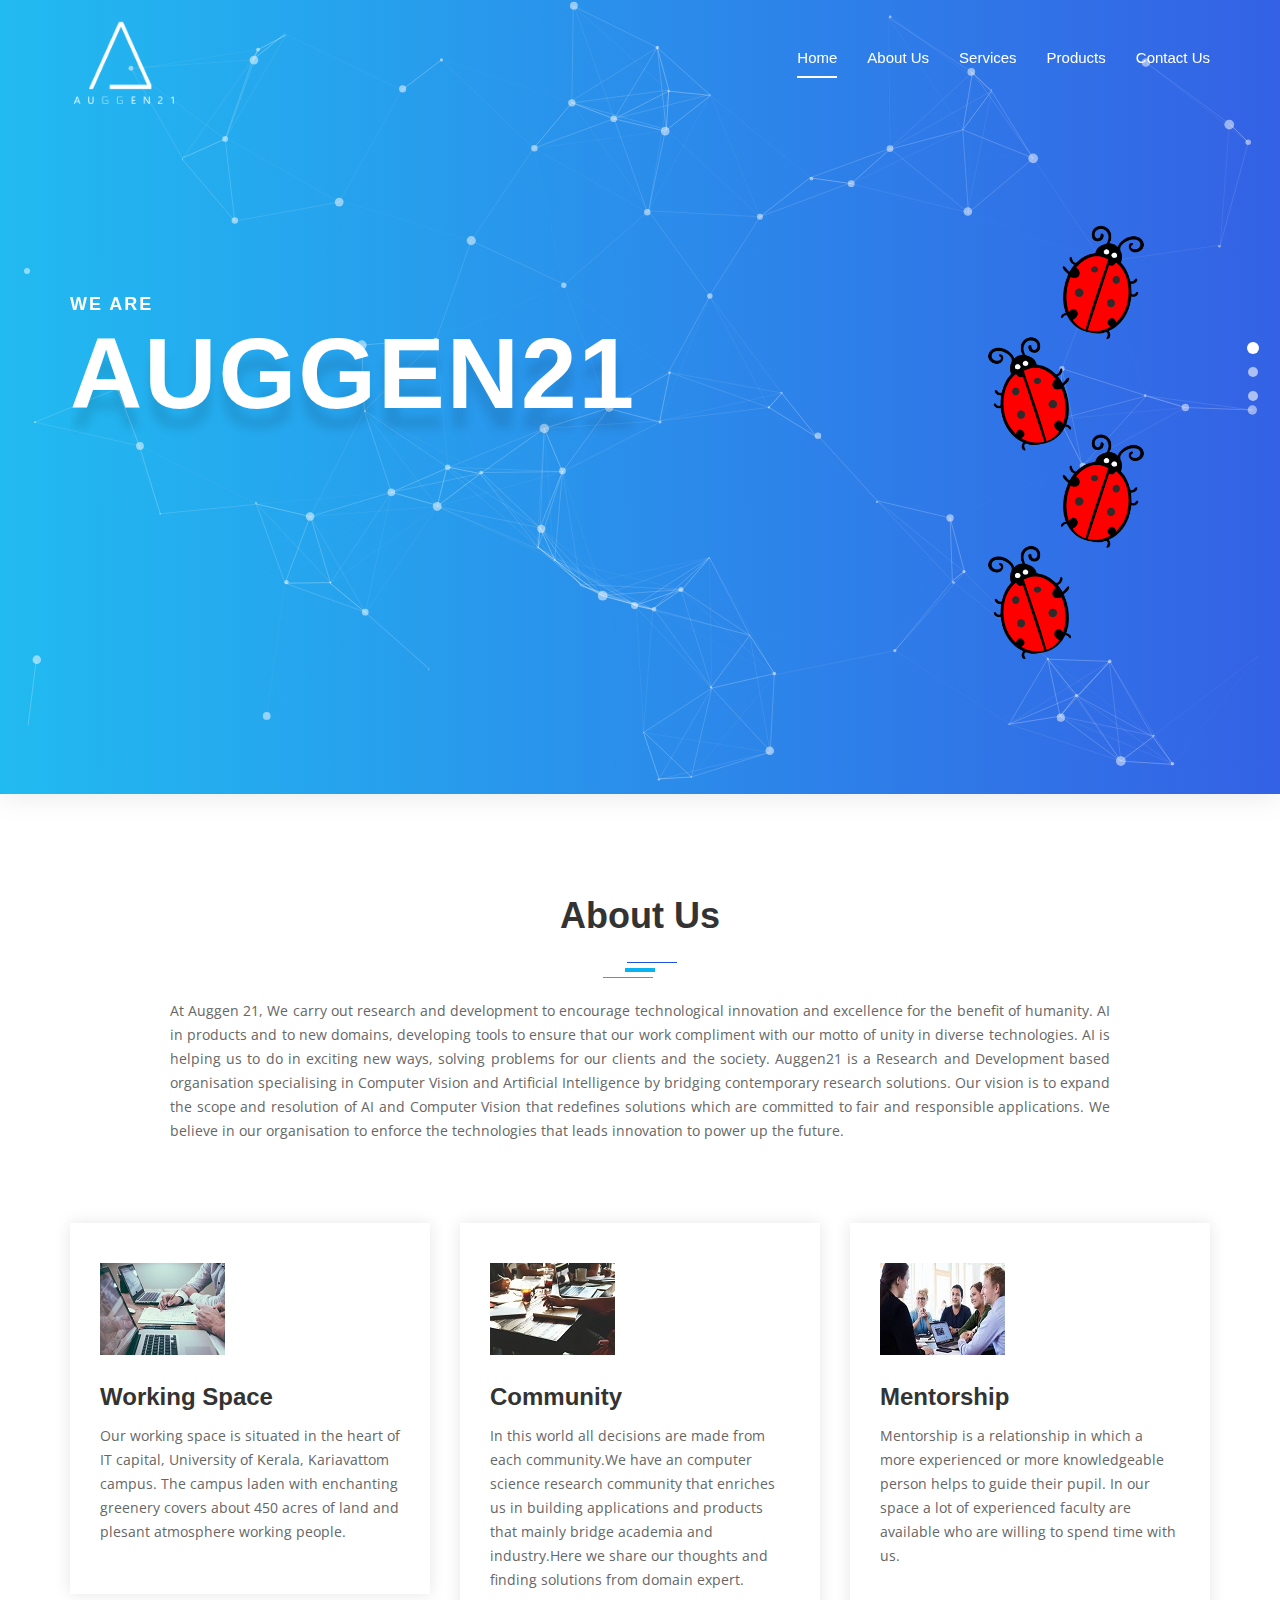
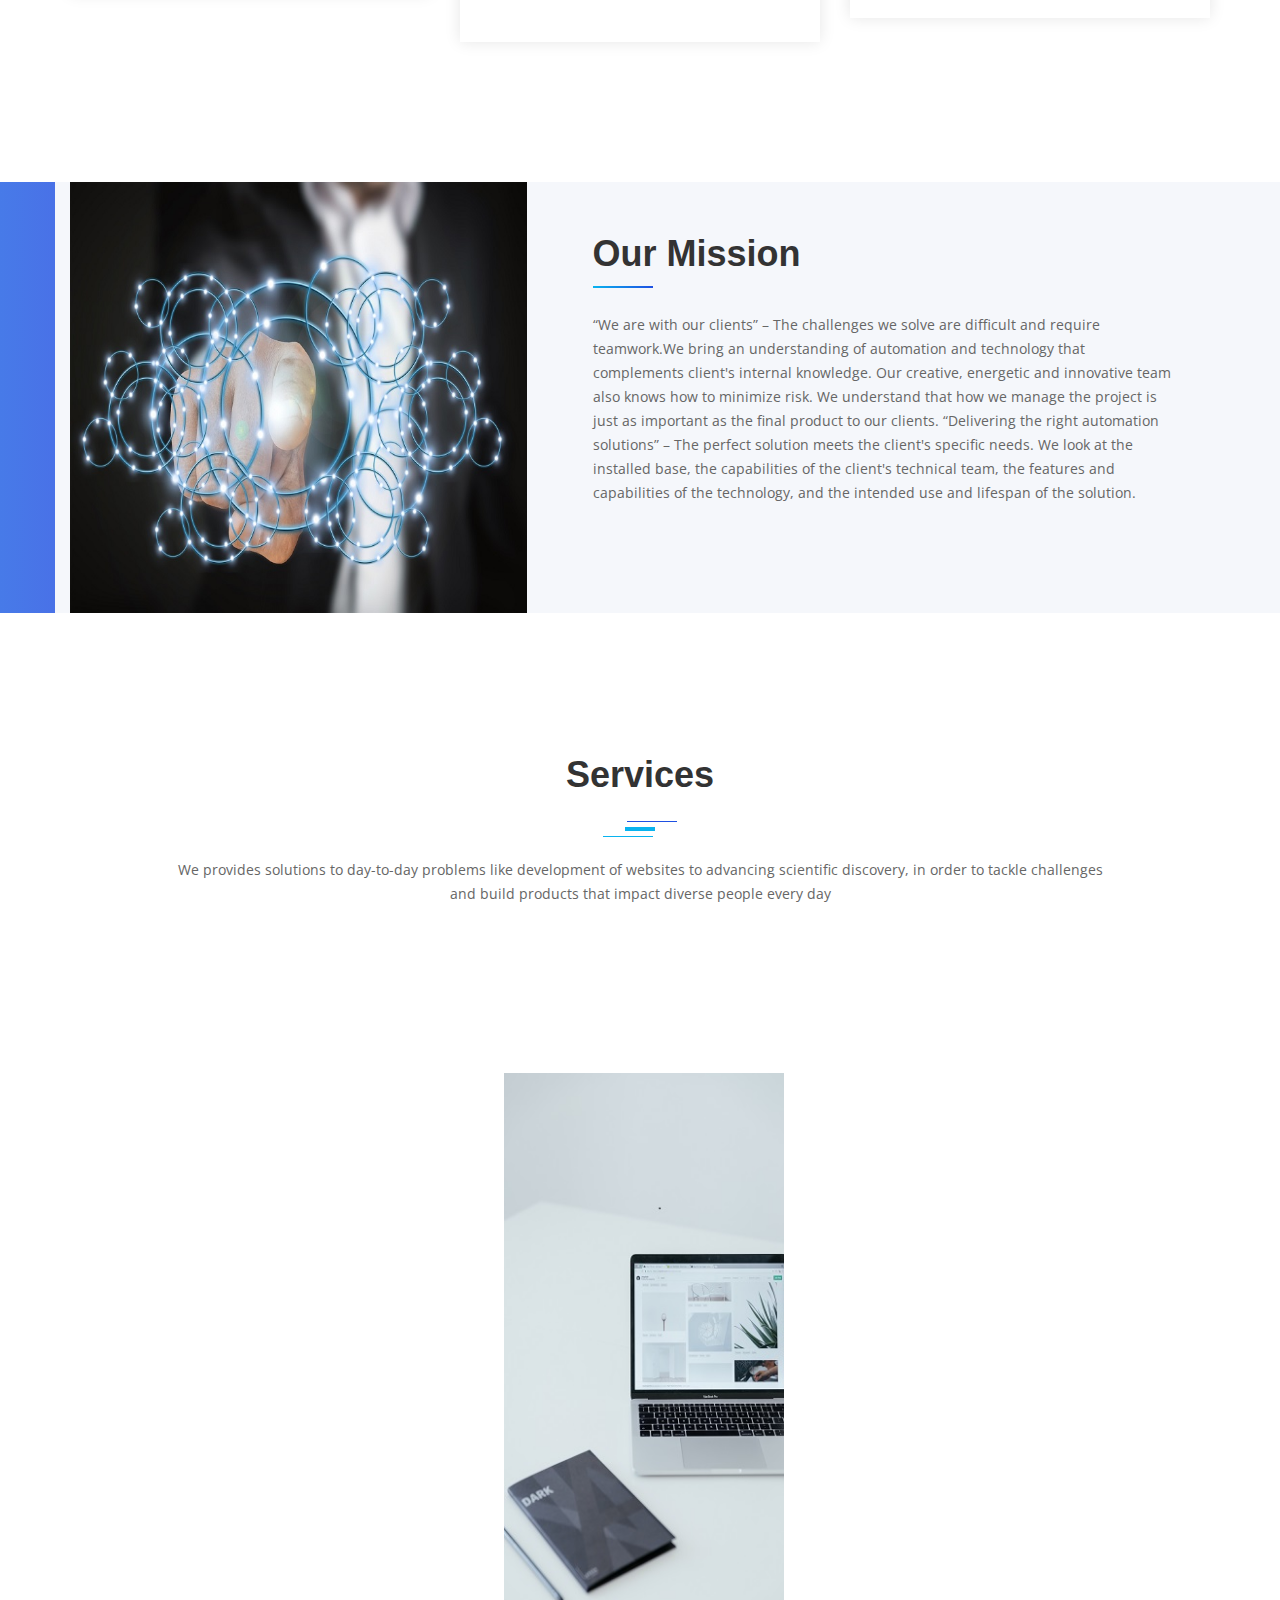
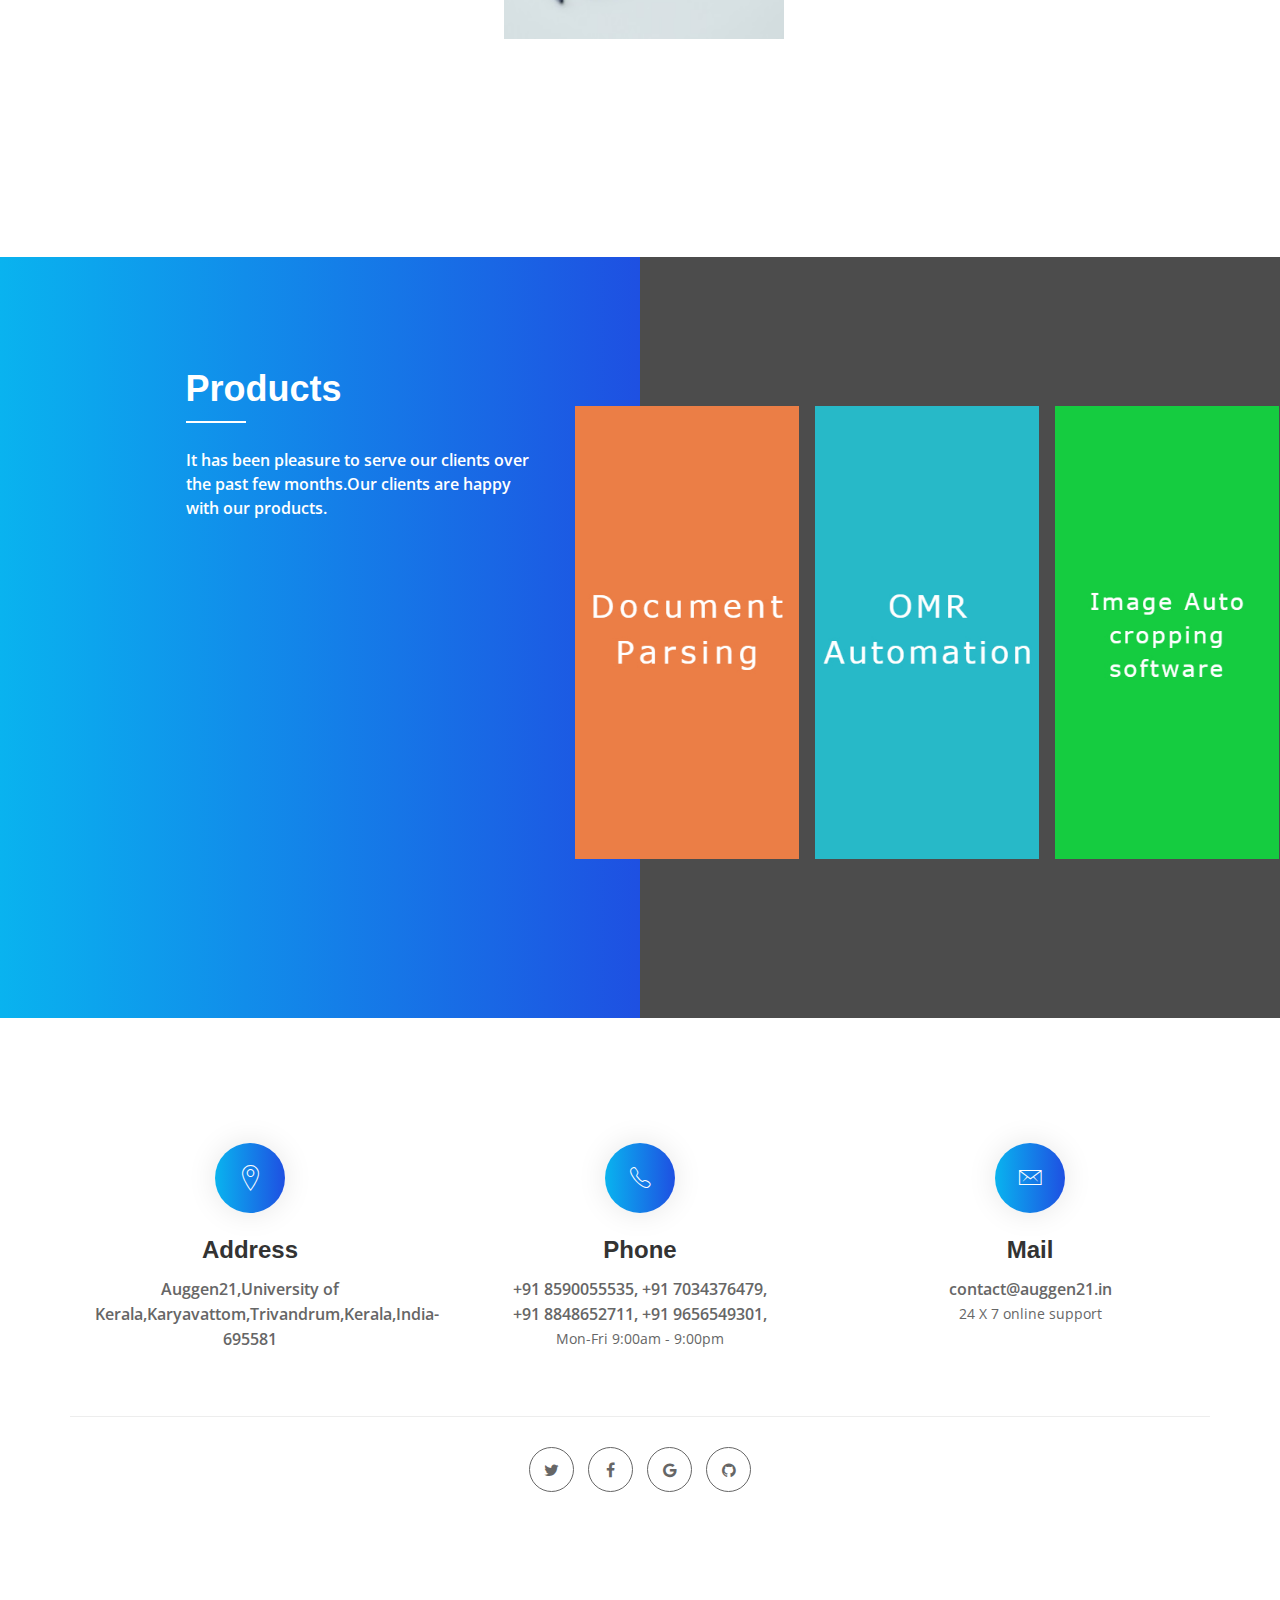
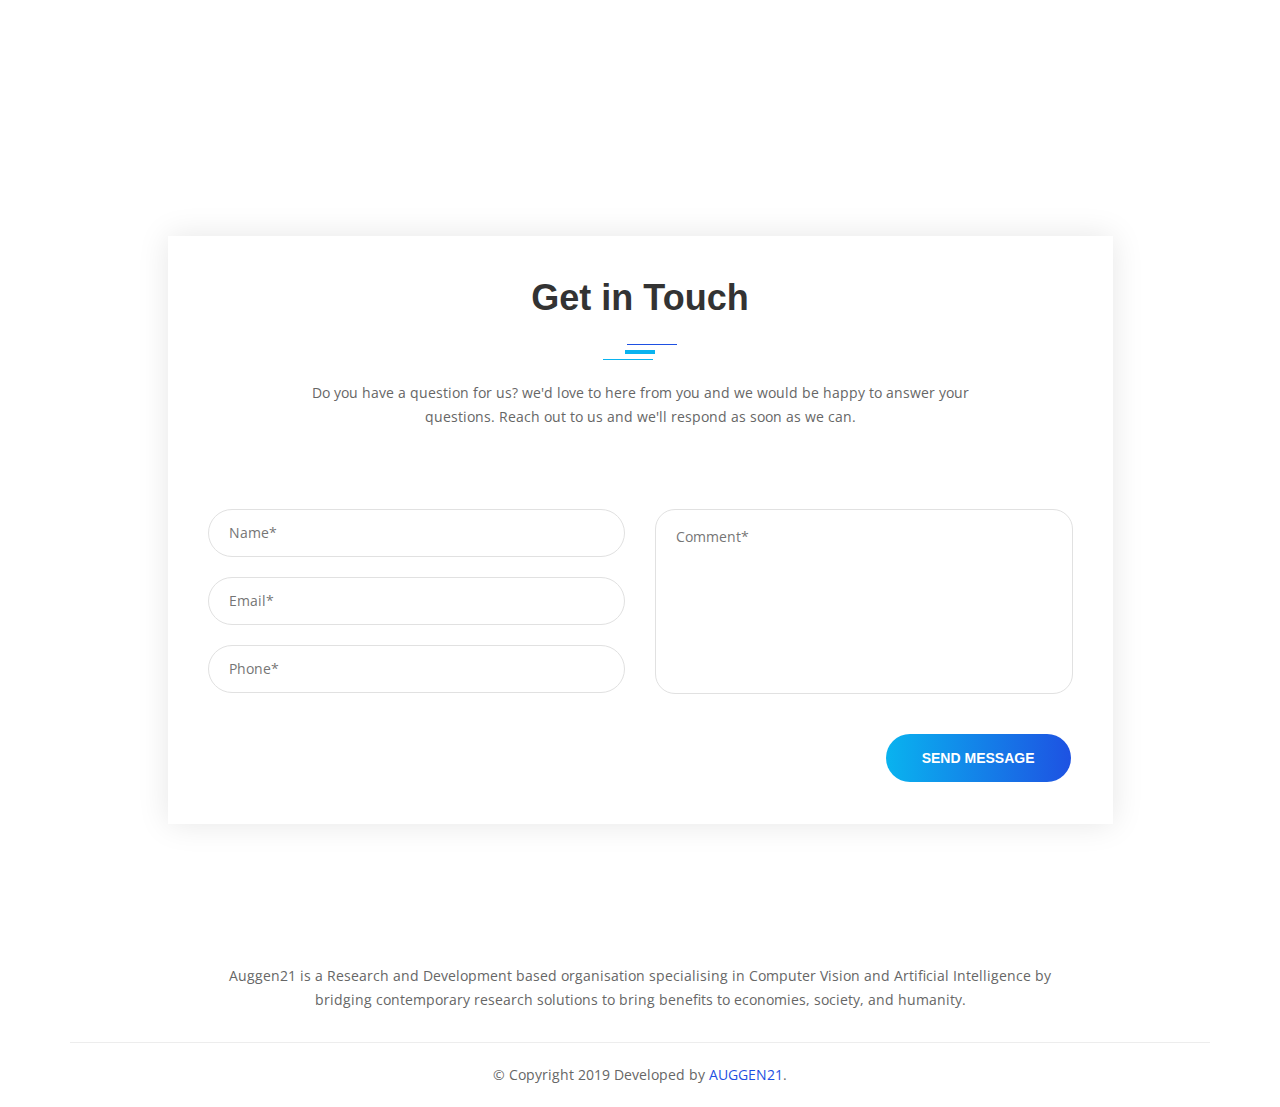
==== commit 61670de3: "vicky update" ====
--- a/index.html
+++ b/index.html
@@ -1,1185 +1,1185 @@
-<!DOCTYPE html>
-<html lang="en">
-
-<head>
-    <meta charset="utf-8">
-    <meta http-equiv="X-UA-Compatible" content="IE=edge">
-    <meta name="keywords" content="HTML5 Template" />
-    <meta name="description" content="Appino - Responsive App Landing Page" />
-    <meta name="author" content="iqonicthemes.in" />
-    <meta name="viewport" content="width=device-width, initial-scale=1, maximum-scale=1" />
-
-    <title>Auggen21</title>
-    
-    <!-- Favicon -->
-    <link rel="shortcut icon" href="images/favicon.png" />
-    
-    <!-- Google Fonts -->
-    <link rel="stylesheet" type="text/css" href="https://fonts.googleapis.com/css?family=Open+Sans:400,600,700&amp;Raleway:300,400,500,600,700,800,900">
-    
-    <!-- Bootstrap -->
-    <link rel="stylesheet" href="css/bootstrap.min.css">
-    
-    <!-- owl-carousel -->
-    <link rel="stylesheet" type="text/css" href="css/owl-carousel/owl.carousel.css" />
-    
-    <!-- Font Awesome -->
-    <link rel="stylesheet" type="text/css" href="css/font-awesome.css" />
-
-    <!-- Magnific Popup -->
-    <link rel="stylesheet" type="text/css" href="css/magnific-popup/magnific-popup.css" />
-
-    <!-- Animate -->
-    <link rel="stylesheet" type="text/css" href="css/animate.css" />
-    
-    <!-- Ionicons -->
-    <link rel="stylesheet" href="css/ionicons.min.css">
-    
-    <!-- Style -->
-    <link rel="stylesheet" href="css/style.css">
-
-    <!-- Responsive -->
-    <link rel="stylesheet" href="css/responsive.css">
-
-    <!-- custom style -->
-    <link rel="stylesheet" href="css/custom.css" />
-
-</head>
-
-<body>
-
-    <!-- loading -->
-
-    <div id="loading" class="green-bg">
-        <div id="loading-center">
-            <div class="boxLoading"></div>
-        </div>
-    </div>
-
-    <!-- loading End -->
-
-
-    <!-- Header -->
-
-    <header id="header-wrap" data-spy="affix" data-offset-top="55">
-        <div class="container">
-            <div class="row">
-                <div class="col-sm-12">
-                    <nav class="navbar navbar-default">
-                        <!-- Brand and toggle get grouped for better mobile display -->
-                        <div class="navbar-header">
-                            <button type="button" class="navbar-toggle collapsed" data-toggle="collapse" data-target="#bs-example-navbar-collapse-1" aria-expanded="false">
-                                <span class="sr-only">Toggle navigation</span>
-                                <span class="icon-bar"></span>
-                                <span class="icon-bar"></span>
-                                <span class="icon-bar"></span>
-                            </button>
-                            <a class="navbar-brand" href="javascript:void(0)">
-                                <img src="images/logo.png" alt="logo">
-                            </a>
-                        </div>
-                        <!-- Collect the nav links, forms, and other content for toggling -->
-                        <div class="collapse navbar-collapse" id="bs-example-navbar-collapse-1">
-                            <ul class="nav navbar-nav navbar-right" id="top-menu">
-                                <li class="active"><a href="#iq-home">Home</a></li>
-                                <li><a href="#about-us">About Us</a></li>
-                                <li><a href="#features">Services</a></li>
-                                <li><a href="#screenshots">Products</a></li>
-                                <li><a href="#team">Team</a></li>
-                                <!-- <li><a href="#blog">Blog</a></li> -->
-                                <li><a href="#contact-us">Contact Us</a></li>
-                            </ul>
-                        </div>
-                        <!-- /.navbar-collapse -->
-                    </nav>
-                </div>
-            </div>
-        </div>
-    </header>
-
-    <!-- Header End -->
-
-    <!-- Banner -->
- 
-    <section id="iq-home" class="banner iq-bg iq-bg-fixed iq-box-shadow iq-over-black-90" style=" background: url(images/banner/bg.jpg);">
-        <div id="particles-js"></div>
-        <div id="carousel-example-generic" class="carousel slide" data-ride="carousel">
-            <!-- Indicators -->
-            <ol class="carousel-indicators">
-                <li data-target="#carousel-example-generic" data-slide-to="0" class="active"></li>
-                <li data-target="#carousel-example-generic" data-slide-to="1"></li>
-                <li data-target="#carousel-example-generic" data-slide-to="2"></li>
-            </ol>
-            <!-- Wrapper for slides -->
-            <div class="container">
-                <div class="carousel-inner" role="listbox">
-                    <div class="item active">
-                        <div class="banner-text">
-                            <div class="row">
-                                <div class="col-sm-8 col-lg-8 col-md-8">
-                                    <h1 class="iq-font-white iq-tw-8" data-animation="animated fadeInLeft">
-                                        <small class="iq-font-white iq-tw-5"> <strong class="iq-font-white">WE ARE</strong></small>AUGGEN21</h1>
-
-
-                                   <!-- <div class="link">
-                                        <h5 class="iq-font-white" data-animation="animated fadeInLeft">Free Download Here</h5>
-                                        <ul class="list-inline" data-animation="animated fadeInUp">
-                                            <li><a href="javascript:void(0)"><i class="ion-social-apple"></i></a></li>
-                                            <li><a href="javascript:void(0)"><i class="ion-social-android"></i></a></li>
-                                            <li><a href="javascript:void(0)"><i class="ion-social-windows"></i></a></li>
-                                        </ul>
-                                    </div> -->
-                                </div>
-                                <div class="col-sm-4 col-lg-4 col-md-4 hidden-xs">
-                                    <div class="img-one pull-right">
-                                        <img class="img-responsive" data-animation="animated fadeInRight" src="images/banner/2.png" alt="#">
-                                    </div>
-                                </div>
-                            </div>
-                        </div>
-                    </div>
-                    <div class="item">
-                        <div class="banner-text">
-                            <div class="row">
-                                <div class="col-sm-4 col-lg-4 col-md-4 hidden-xs">
-                                    <div class="img-one pull-left">
-                                            <img class="img-responsive" data-animation="animated fadeInRight" src="images/banner/1.png" alt="#">
-                                        </div>
-                                </div>
-                                <div class="col-sm-8 col-lg-8 col-md-8">
-                                    <h1 class="iq-font-white iq-tw-8" data-animation="animated fadeInRight"><small class="iq-font-white iq-tw-5"><b class="iq-font-white"></b></small> IDEAS FROM FUTURE </h1>
-                                    <!-- <div class="link">
-                                        <h5 class="iq-font-white" data-animation="animated fadeInRight">Free Download Here</h5>
-                                        <ul class="list-inline" data-animation="animated fadeInUp">
-                                            <li><a href="javascript:void(0)"><i class="ion-social-apple"></i></a></li>
-                                            <li><a href="javascript:void(0)"><i class="ion-social-android"></i></a></li>
-                                            <li><a href="javascript:void(0)"><i class="ion-social-windows"></i></a></li>
-                                        </ul>
-                                    </div> -->
-                                </div>
-                            </div>
-                        </div>
-                    </div>
-                    <div class="item">
-                        <div class="banner-text">
-                            <div class="row">
-                                <div class="col-sm-8 col-lg-8 col-md-8">
-                                    <h1 class="iq-font-white iq-tw-8" data-animation="animated bounceInLeft"><small class="iq-font-white iq-tw-5"><b class="iq-font-white"></b></small>TECHNOLOGIES BEYOND 21ST&nbsp;CENTURY</h1>
-                                    <!-- <div class="link">
-                                        <h5 class="iq-font-white" data-animation="animated bounceInRight">Free Download Here</h5>
-                                        <ul class="list-inline" data-animation="animated bounceInRight">
-                                            <li><a href="javascript:void(0)"><i class="ion-social-apple"></i></a></li>
-                                            <li><a href="javascript:void(0)"><i class="ion-social-android"></i></a></li>
-                                            <li><a href="javascript:void(0)"><i class="ion-social-windows"></i></a></li>
-                                        </ul>
-                                    </div> -->
-                                </div>
-                                <div class="col-sm-4 col-lg-4 col-md-4 hidden-xs">
-                                    <div class="img-one pull-right">
-                                        <!-- <img class="img-responsive center-block" data-animation="animated rotateInDownRight" src="images/banner/01.png" alt="#"> -->
-                                    </div>
-                                </div>
-                            </div>
-                        </div>
-                    </div>
-                </div>
-            </div>
-        </div>
-    </section>
-
-    <!-- Banner End -->
-
-<div class="main-content">
-
-    <!-- Feature -->
-
-    <section id="about-us" class="overview-block-ptb">
-        <div class="container">
-            <div class="row">
-                <div class="col-sm-12">
-                    <div class="heading-title">
-                        <h2 class="title iq-tw-6">About Us</h2>
-                        <div class="divider"></div>
-                        <p align='justify'>At Auggen 21, We plan to conduct research and development that foster technological innovation and excellence for the benefit of humanity, applying AI to products and to new domains, and developing tools to ensure that our work aligns with our motto, which is unity in the diverse technologies. AI is helping us do that in exciting new ways, solving problems for our users, our customers, and the world.
-
-                            Auggen21 is a Research and Development based organisation specialising in Computer Vision and Artificial Intelligence by bridging contemporary research solutions to bring benefits to economies, society, and humanity. Our vision is to expand the scope and resolution of AI and Computer Vision that redefines solutions which are committed to fair and responsible applications. We believe in our organisation to enforce the technologies that leads innovation to power up the future. </p>
-                    </div>
-                </div>
-            </div>
-            <div class="row">
-                <div class="col-sm-12 col-md-4">
-                    <div class="iq-fancy-box text-left">
-                        <img src="images/services/icon1.jpg" alt="#">
-                        <h4 class="iq-tw-6">Working Space</h4>
-                        <p>Our working space is situated in the heart of IT capital, University of kerala, Kariavattom campus.The campus laden with enchanting greenery covers about 450 acres of land.Good atmosphere working people. <br></p>
-                    </div>
-                </div>
-                <div class="col-sm-12 col-md-4 re-mt-30">
-                    <div class="iq-fancy-box text-left">
-                        <img src="images/services/icon2.jpg" alt="#">
-                        <h4 class="iq-tw-6">Community</h4>
-                        <p>In this world all decisions are made from each community.We have a community from our own computer science department.Here we share our thoughts and finding solutions from different minds.
-                            .</p>
-                    </div>
-                </div>
-                <div class="col-sm-12 col-md-4 re-mt-30">
-                    <div class="iq-fancy-box text-left">
-                        <img src="images/services/icon3.jpg" alt="#">
-                        <h4 class="iq-tw-6">Mentorship</h4>
-                        <p>Mentorship is a relationship in which a more experienced or more knowledgeable person helps to guide their pupil.In our space there are a bunch of experienced faculties available and they are willing to spend time with us.  
-                            .</p>
-                    </div>
-                </div>
-            </div>
-        </div>
-    </section>
-
-    <!-- Feature END -->
-
-
-    <!-- About Our App -->
-
-    <section class="iq-about grey-bg iq-mtb-40">
-        <div class="container">
-            <div class="row row-eq-height">
-                <div class="col-sm-12 col-lg-5 col-md-5 iq-about-bg">
-                    
-                        <img class="img-responsive center-block" src="images/about/1.jpg" alt="#">
-                       
-                </div>
-                <div class="col-sm-12 col-lg-7 col-md-7 iq-pall-50">
-                    <h2 class="heading-left iq-tw-6 ">Our Mission</h2>
-                    <!-- <div class="lead iq-tw-6 iq-mb-20">This Appino application delivers the most trusted services for your bussiness to succeed in the global app environment.</div> -->
-                    <p>“We are with our clients” – The challenges we solve are difficult and require teamwork.We bring an understanding of automation and control technology that complements their internal knowledge. Our creative, energetic and innovative team also knows how to minimize risk. We know that how we manage the project is just as important to our clients as the finished result.
-                        “Delivering the right automation solutions” – The perfect solution meets the client's specific needs. We look at the installed base, the capabilities of the client's technical team, the features and capabilities of the technology, and the intended use and lifespan of the solution.
-                        .</p>
-                    <!-- <a class="button iq-mt-15" href="# ">Download</a> -->
-                </div>
-            </div>
-        </div>
-    </section>
-
-    <!-- About Our App END -->
-
-
-    <!-- Special Features -->
-
-    <section id="features" class="overview-block-ptb iq-amazing-tab white-bg">
-        <div class="container">
-            <div class="row">
-                <div class="col-sm-12">
-                    <div class="heading-title">
-                        <h2 class="title iq-tw-6">Services</h2>
-                        <div class="divider"></div>
-                        <p>We provides solutions to day-to-day problems like development of websites to advancing scientific discovery, in order to tackle challenges and build products that impact diverse people every day</p>
-                    </div>
-                </div>
-            </div>
-            <div class="row">
-                <div class="col-sm-6 col-md-4 col-lg-4">
-                    <!-- Nav tabs -->
-                    <ul class="nav nav-tabs" role="tablist">
-                        <li role="presentation" class="active wow fadeInLeft" data-wow-duration="1s">
-                            <a class="round-right" href="#design" aria-controls="design" role="tab" data-toggle="tab">
-                                <div class="iq-fancy-box-01 text-right">
-                                    <i aria-hidden="true" class="ion-ios-checkmark-outline"></i>
-                                    <h4 class="iq-tw-6">Web Development</h4>
-                                    <div class="fancy-content-01">
-                                        <p>We have experience in all facets of web development to help our clients reach their full potential.</p>
-                                    </div>
-                                </div>
-                            </a>
-                        </li>
-                        <li role="presentation" class="wow fadeInLeft" data-wow-duration="1s" >
-                            <a class="round-right" href="#resolution" aria-controls="resolution" role="tab" data-toggle="tab">
-                                <div class="iq-fancy-box-01 text-right">
-                                    <i aria-hidden="true" class="ion-ios-color-wand-outline"></i>
-                                    <h4 class="iq-tw-6">App Development</h4>
-                                    <div class="fancy-content-01">
-                                        <p>We develop application for all android devices and IOS devices We are experince in developing Cross-platform applications.</p>
-                                    </div>
-                                </div>
-                            </a>
-                        </li>
-                        <li role="presentation" class="wow fadeInLeft" data-wow-duration="1s">
-                            <a class="round-right" href="#ready" aria-controls="ready" role="tab" data-toggle="tab">
-                                <div class="iq-fancy-box-01 text-right">
-                                    <i aria-hidden="true" class="ion-ios-copy-outline"></i>
-                                    <h4 class="iq-tw-6">Software Development</h4>
-                                    <div class="fancy-content-01">
-                                        <p>We are here for listen your ideas and create custom software solutions from your imagination.</p>
-                                    </div>
-                                </div>
-                            </a>
-                        </li>
-                    </ul>
-                </div>
-                <div class="col-md-4 text-center hidden-sm hidden-xs">
-                    <!-- Tab panes -->
-                    <div class="tab-content">
-                        <div role="tabpanel" class="tab-pane active" id="design"><img src="images/screenshots/01.jpg" class="img-responsive center-block" alt="#"></div>
-                        <div role="tabpanel" class="tab-pane" id="resolution"><img src="images/screenshots/02.jpg" class="img-responsive center-block" alt="#"></div>
-                        <div role="tabpanel" class="tab-pane" id="ready"><img src="images/screenshots/03.jpg" class="img-responsive center-block" alt="#"></div>
-                        <div role="tabpanel" class="tab-pane" id="fertures"><img src="images/screenshots/04.jpg" class="img-responsive center-block" alt="#"></div>
-                        <div role="tabpanel" class="tab-pane" id="face"><img src="images/screenshots/05.jpg" class="img-responsive center-block" alt="#"></div>
-                        <div role="tabpanel" class="tab-pane" id="codes"><img src="images/screenshots/06.jpg" class="img-responsive center-block" alt="#"></div>
-                    </div>
-                </div>
-                <div class="col-sm-6 col-md-4 col-lg-4">
-                    <ul class="nav nav-tabs" role="tablist">
-                        <li role="presentation" class="wow fadeInRight" data-wow-duration="1s">
-                            <a href="#fertures" aria-controls="fertures" role="tab" data-toggle="tab">
-                                <div class="iq-fancy-box-01">
-                                    <i aria-hidden="true" class="ion-ios-photos-outline"></i>
-                                    <h4 class="iq-tw-6">Machine Learning</h4>
-                                    <div class="fancy-content-01">
-                                        <p>We provide Machine Learning technology to our customer to detect trends and provide better analytics to make smart business decisions in the right time.</p>
-                                    </div>
-                                </div>
-                            </a>
-                        </li>
-                        <li role="presentation" class="wow fadeInRight" data-wow-duration="1s">
-                            <a href="#face" aria-controls="face" role="tab" data-toggle="tab">
-                                <div class="iq-fancy-box-01">
-                                    <i aria-hidden="true" class="ion-ios-heart-outline"></i>
-                                    <h4 class="iq-tw-6">Artificial Intelligence</h4>
-                                    <div class="fancy-content-01">
-                                        <p>We provide AI-assisted automation of customer service platforms can generate responses with accuracy and speed that humans can’t deliver.</p>
-                                    </div>
-                                </div>
-                            </a>
-                        </li>
-                        <li role="presentation" class="wow fadeInRight" data-wow-duration="1s">
-                            <a href="#codes" aria-controls="codes" role="tab" data-toggle="tab">
-                                <div class="iq-fancy-box-01">
-                                    <i aria-hidden="true" class="ion-ios-plus-outline"></i>
-                                    <h4 class="iq-tw-6">Consultacny and Support</h4>
-                                    <div class="fancy-content-01">
-                                        <p>Consultancy and Support services are designed to help our customers and associated organisations to increase their application efficiency.</p>
-                                    </div>
-                                </div>
-                            </a>
-                        </li>
-                    </ul>
-                </div>
-            </div>
-        </div>
-    </section>
-
-    <!-- Special Features END -->
-
-
-    <!-- App Screenshots -->
-
-    <section id="screenshots" class="iq-app iq-bg iq-bg-fixed iq-font-white" style="background: url(images/banner/bg.jpg);" >
-        <div class="container-fluid">
-            <div class="row row-eq-height">
-                <div class="col-md-6 text-left iq-ptb-80 green-bg">
-                <div class="iq-app-info">
-                    <h2 class="heading-left iq-font-white white iq-tw-6 ">Products</h2>
-                    <div class="lead iq-tw-6 iq-mb-20">It has been pleasure to serve our customers over the past few months.Our customers are happy with our products.</div>
-                    <!-- <h4 class="iq-mt-50 iq-font-white iq-tw-6 iq-mb-15">Awesome Design</h4>
-                    <p class="">Simply dummy text of the printing and typesetting industry. Lorem Ipsum has been the industry's standard dummy text ever since the 1500s, when an unknown printer took a galley of type and scrambled it to make a type specimen book. It has survived not only five centuries, but also the leap into electronic typesetting, Lorem Ipsum is simply dummy text of the printing and typesetting indus</p> -->
-                </div>
-                </div>
-                <div class="col-md-6 iq-app-screen iq-ptb-80">
-                    <div class="home-screen-slide">
-                        <div class="owl-carousel popup-gallery" data-autoplay="true" data-loop="true" data-nav="false" data-dots="false" data-items="3" data-items-laptop="2" data-items-tab="2" data-items-mobile="1" data-items-mobile-sm="1" data-margin="15">
-                            <div class="item"><a href="images/screenshots/1.jpg" class="popup-img"><img class="img-responsive" src="images/screenshots/1.jpg" alt="#"></a></div>
-                            <div class="item"><a href="images/screenshots/2.jpg" class="popup-img"><img class="img-responsive" src="images/screenshots/2.jpg" alt="#"></a></div>
-                            <div class="item"><a href="images/screenshots/3.jpg" class="popup-img"><img class="img-responsive" src="images/screenshots/3.jpg" alt="#"></a></div>
-                            <div class="item"><a href="images/screenshots/4.jpg" class="popup-img"><img class="img-responsive" src="images/screenshots/4.jpg" alt="#"></a></div>
-                            <div class="item"><a href="images/screenshots/5.jpg" class="popup-img"><img class="img-responsive" src="images/screenshots/5.jpg" alt="#"></a></div>
-                            <div class="item"><a href="images/screenshots/6.jpg" class="popup-img"><img class="img-responsive" src="images/screenshots/6.jpg" alt="#"></a></div>
-                    </div>
-                </div>
-            </div>
-        </div>
-      </div>
-    </section>
-
-    <!-- App Screenshots END -->
-
-
-    <!-- Appino Great Feature -->
-
-    <!-- <section class="overview-block-ptb white-bg">
-        <div class="container">
-            <div class="row">
-                <div class="col-sm-12">
-                    <div class="heading-title">
-                        <h2 class="title iq-tw-6">How It Work?</h2>
-                        <div class="divider"></div>
-                        <p>Appino is available with new technology and new creative ideas, which works with high resolutions. There is many more features available with different and unique work.</p>
-                    </div>
-                </div>
-            </div>
-            <div class="row">
-                <div class="col-sm-6 col-lg-3 col-md-3">
-                    <div class="iq-fancy-box-02 text-center">
-                        <div class="iq-icon">
-                            <i aria-hidden="true" class="ion-ios-monitor-outline"></i>
-                        </div>
-                        <div class="fancy-content">
-                            <h5 class="iq-tw-6 iq-pt-20 iq-pb-10">High Resolution</h5>
-                            <p>Lorem ipsum madolor sit amet, consectetur adipisicing elit, sed do eiusmod tempor.</p>
-                            <span class="iq-big-title">01</span>
-                        </div>
-                    </div>
-                </div>
-                <div class="col-sm-6 col-lg-3 col-md-3 re7-mt-50">
-                    <div class="iq-fancy-box-02 text-center">
-                        <div class="iq-icon">
-                            <i aria-hidden="true" class="ion-ios-settings"></i>
-                        </div>
-                        <div class="fancy-content">
-                            <h5 class="iq-tw-6 iq-pt-20 iq-pb-10">Color Schemes</h5>
-                            <p>Lorem ipsum madolor sit amet, consectetur adipisicing elit, sed do eiusmod tempor.</p>
-                            <span class="iq-big-title">02</span>
-                        </div>
-                    </div>
-                </div>
-                <div class="col-sm-6 col-lg-3 col-md-3 re-mt-30">
-                    <div class="iq-fancy-box-02 text-center">
-                        <div class="iq-icon">
-                            <i aria-hidden="true" class="ion-social-googleplus-outline"></i>
-                        </div>
-                        <div class="fancy-content">
-                            <h5 class="iq-tw-6 iq-pt-20 iq-pb-10">Google Fonts</h5>
-                            <p>Lorem ipsum madolor sit amet, consectetur adipisicing elit, sed do eiusmod tempor.</p>
-                            <span class="iq-big-title">03</span>
-                        </div>
-                    </div>
-                </div>
-                <div class="col-sm-6 col-lg-3 col-md-3 re-mt-30">
-                    <div class="iq-fancy-box-02 text-center">
-                        <div class="iq-icon">
-                            <i aria-hidden="true" class="ion-ios-heart-outline"></i>
-                        </div>
-                        <div class="fancy-content">
-                            <h5 class="iq-tw-6 iq-pt-20 iq-pb-10">Clean Codes</h5>
-                            <p>Lorem ipsum madolor sit amet, consectetur adipisicing elit, sed do eiusmod tempor.</p>
-                            <span class="iq-big-title">04</span>
-                        </div>
-                    </div>
-                </div>
-                
-                
-            </div>
-        </div>
-    </section> -->
-
-    <!-- Appino Great Feature END -->
-
-
-    <!-- Amazing Feature -->
-
-    <!-- <section class="overview-block-ptb grey-bg iq-loved-customers">
-        <div class="container">
-            <div class="row">
-                <div class="col-sm-12">
-                    <div class="heading-title">
-                        <h2 class="title iq-tw-6">Loved By Our Customers</h2>
-                        <div class="divider"></div>
-                        <p>Our Customer are our priority. we believe in providing best services to them. </p>
-                    </div>
-                </div>
-            </div>
-            <div class="row">
-                <div class="col-sm-12">
-                    <div class="owl-carousel" data-autoplay="true" data-loop="true" data-nav="true" data-dots="false" data-items="3" data-items-laptop="2" data-items-tab="2" data-items-mobile="1" data-items-mobile-sm="1" data-margin="15" >
-                        <div class="item">
-                            <div class="iq-client white-bg">
-                                <div class="client-img">
-                                    <img alt="#" class="img-responsive img-circle" src="images/testimonial/01.jpg">
-                                </div>
-                                <div class="client-info">
-                                    <div class="client-name iq-mb-10">
-                                        <h5 class="iq-tw-6">Jason Adams</h5>
-                                        <span class="sub-title iq-tw-6">CEO, Appino</span>
-                                    </div>
-                                    <p>Lorem ipsum madolor sit amet, consectetur adipisicing elit, sed do eiusmod tempor coli incididunt ut labore.</p>
-                                </div>
-                            </div>
-                        </div>
-                        <div class="item">
-                            <div class="iq-client white-bg">
-                                <div class="client-img">
-                                    <img alt="#" class="img-responsive img-circle" src="images/testimonial/02.jpg">
-                                </div>
-                                <div class="client-info">
-                                    <div class="client-name iq-mb-10">
-                                        <h5 class="iq-tw-6">Amy Adams</h5>
-                                        <span class="sub-title iq-tw-6">CEO, Appino</span>
-                                    </div>
-                                    <p>Lorem ipsum madolor sit amet, consectetur adipisicing elit, sed do eiusmod tempor coli incididunt ut labore.</p>
-                                </div>
-                            </div>
-                        </div>
-                        <div class="item">
-                            <div class="iq-client white-bg">
-                                <div class="client-img">
-                                    <img alt="#" class="img-responsive img-circle" src="images/testimonial/03.jpg">
-                                </div>
-                                <div class="client-info">
-                                    <div class="client-name iq-mb-10">
-                                        <h5 class="iq-tw-6">John Deo</h5>
-                                        <span class="sub-title iq-tw-6">CEO, Appino</span>
-                                    </div>
-                                    <p>Lorem ipsum madolor sit amet, consectetur adipisicing elit, sed do eiusmod tempor coli incididunt ut labore.</p>
-                                </div>
-                            </div>
-                        </div>
-                       
-                        
-                    </div>
-                </div>
-            </div>
-        </div>
-    </section> -->
-
-    <!-- Amazing Feature END -->
-
-
-    <!-- Meet the Team -->
-
-    <section id="team" class="overview-block-ptb white-bg">
-        <div class="container">
-            <div class="row">
-                <div class="col-sm-12">
-                    <div class="heading-title">
-                        <h2 class="title iq-tw-6">Meet the Team</h2>
-                        <div class="divider"></div>
-                        <p>Meet the faces behind our company. Our team offers the most up-to-date, sustainable custom solutions to the problem. They work so hard to provide best to their customers.</p>
-                    </div>
-                </div>
-            </div>
-            <div class="row">
-                <div class="col-sm-6 col-lg-3 col-md-3">
-                    <div class="iq-team">
-                        <img src="images/team/01.jpg" class="img-responsive center-block" alt="#">
-                        <div class="iq-team-info text-center">
-                            <h4 class="iq-font-white iq-tw-5">Koshy G</h4>
-                            <span class="team-post iq-tw-5">Managing Parthner</span>
-                            <div class="share iq-mt-15">
-                                <span> <i class="fa fa-share-alt iq-mr-10" aria-hidden="true"></i> Share With</span>
-                                <nav>
-                                    <a href="javascript:void(0)"><i class="fa fa-twitter"></i></a>
-                                    <a href="javascript:void(0)"><i class="fa fa-facebook"></i></a>
-                                    <a href="javascript:void(0)"><i class="fa fa-google"></i></a>
-                                    <a href="javascript:void(0)"><i class="fa fa-github"></i></a>
-                                </nav>
-                            </div>
-                        </div>
-                    </div>
-                </div>
-                <div class="col-sm-6 col-lg-3 col-md-3">
-                    <div class="iq-team re7-mt-50">
-                        <img src="images/team/02.jpg" class="img-responsive center-block" alt="#">
-                        <div class="iq-team-info text-center">
-                            <h4 class="iq-font-white iq-tw-5">Vignesh S A</h4>
-                            <span class="team-post iq-tw-5">Managing Parthner</span>
-                            <div class="share iq-mt-15">
-                                <span> <i class="fa fa-share-alt iq-mr-10" aria-hidden="true"></i> Share With</span>
-                                <nav>
-                                    <a href="javascript:void(0)"><i class="fa fa-twitter"></i></a>
-                                    <a href="javascript:void(0)"><i class="fa fa-facebook"></i></a>
-                                    <a href="javascript:void(0)"><i class="fa fa-google"></i></a>
-                                    <a href="javascript:void(0)"><i class="fa fa-github"></i></a>
-                                </nav>
-                            </div>
-                        </div>
-                    </div>
-                </div>
-                <div class="col-sm-6 col-lg-3 col-md-3 re-mt-30">
-                    <div class="iq-team">
-                        <img src="images/team/03.jpg" class="img-responsive center-block" alt="#">
-                        <div class="iq-team-info text-center">
-                            <h4 class="iq-font-white iq-tw-5">Eswar R B</h4>
-                            <span class="team-post iq-tw-5">Managing Parthner</span>
-                            <div class="share iq-mt-15">
-                                <span> <i class="fa fa-share-alt iq-mr-10" aria-hidden="true"></i> Share With</span>
-                                <nav>
-                                    <a href="javascript:void(0)"><i class="fa fa-twitter"></i></a>
-                                    <a href="javascript:void(0)"><i class="fa fa-facebook"></i></a>
-                                    <a href="javascript:void(0)"><i class="fa fa-google"></i></a>
-                                    <a href="javascript:void(0)"><i class="fa fa-github"></i></a>
-                                </nav>
-                            </div>
-                        </div>
-                    </div>
-                </div>
-                <div class="col-sm-6 col-lg-3 col-md-3 re-mt-30">
-                    <div class="iq-team">
-                        <img src="images/team/04.jpg" class="img-responsive center-block" alt="#">
-                        <div class="iq-team-info text-center">
-                            <h4 class="iq-font-white iq-tw-5">Bismillakhan S</h4>
-                            <span class="team-post iq-tw-5">Managing Parthner</span>
-                            <div class="share iq-mt-15">
-                                <span> <i class="fa fa-share-alt iq-mr-10" aria-hidden="true"></i> Share With</span>
-                                <nav>
-                                    <a href="javascript:void(0)"><i class="fa fa-twitter"></i></a>
-                                    <a href="javascript:void(0)"><i class="fa fa-facebook"></i></a>
-                                    <a href="javascript:void(0)"><i class="fa fa-google"></i></a>
-                                    <a href="javascript:void(0)"><i class="fa fa-github"></i></a>
-                                </nav>
-                            </div>
-                        </div>
-                    </div>
-                </div>
-                <br>
-
-                <div class="col-sm-6 col-lg-3 col-md-3 re-mt-30">
-                    <div class="iq-team">
-                        <img src="images/team/05.jpg" class="img-responsive center-block" alt="#">
-                        <div class="iq-team-info text-center">
-                            <h4 class="iq-font-white iq-tw-5">Sharan S</h4>
-                            <span class="team-post iq-tw-5">Developer</span>
-                            <div class="share iq-mt-15">
-                                <span> <i class="fa fa-share-alt iq-mr-10" aria-hidden="true"></i> Share With</span>
-                                <nav>
-                                    <a href="javascript:void(0)"><i class="fa fa-twitter"></i></a>
-                                    <a href="javascript:void(0)"><i class="fa fa-facebook"></i></a>
-                                    <a href="javascript:void(0)"><i class="fa fa-google"></i></a>
-                                    <a href="javascript:void(0)"><i class="fa fa-github"></i></a>
-                                </nav>
-                            </div>
-                        </div>
-                    </div>
-                </div>
-                <br>
-                <div class="col-sm-6 col-lg-3 col-md-3 re-mt-30">
-                    <div class="iq-team">
-                        <img src="images/team/06.jpg" class="img-responsive center-block" alt="#">
-                        <div class="iq-team-info text-center">
-                            <h4 class="iq-font-white iq-tw-5">Vignesh V</h4>
-                            <span class="team-post iq-tw-5">Developer</span>
-                            <div class="share iq-mt-15">
-                                <span> <i class="fa fa-share-alt iq-mr-10" aria-hidden="true"></i> Share With</span>
-                                <nav>
-                                    <a href="javascript:void(0)"><i class="fa fa-twitter"></i></a>
-                                    <a href="javascript:void(0)"><i class="fa fa-facebook"></i></a>
-                                    <a href="javascript:void(0)"><i class="fa fa-google"></i></a>
-                                    <a href="javascript:void(0)"><i class="fa fa-github"></i></a>
-                                </nav>
-                            </div>
-                        </div>
-                    </div>
-                </div>
-            </div>
-        </div>
-    </section>
-
-    <!-- Meet the Team END -->
-
-
-   <!-- Counter -->
-
-     <!-- <div class="iq-ptb-70 iq-counter-box iq-bg iq-bg-fixed iq-over-black-80" style="background: url(images/about/04.jpg);">
-        <div class="container">
-            <div class="row">
-                <div class="col-lg-3 col-sm-3 col-xs-6 text-center">
-                    <div class="counter"> <i class="ion-ios-folder-outline iq-font-white" aria-hidden="true"></i> <span class="timer iq-tw-6 iq-font-black" data-to="1540" data-speed="10000">1540</span>
-                        <label class="iq-font-white">Project</label>
-                    </div>
-                </div>
-                <div class="col-lg-3 col-sm-3 col-xs-6 text-center">
-                    <div class="counter"> <i class="ion-ios-paper-outline iq-font-white" aria-hidden="true"></i> <span class="timer iq-tw-6 iq-font-black" data-to="2530" data-speed="10000">2530</span>
-                        <label class="iq-font-white">AWARDS</label>
-                    </div>
-                </div>
-                <div class="col-lg-3 col-sm-3 col-xs-6 text-center re7-mt-50">
-                    <div class="counter"> <i class="ion-ios-person-outline iq-font-white" aria-hidden="true"></i> <span class="timer iq-tw-6 iq-font-black" data-to="8120" data-speed="10000">8120</span>
-                        <label class="iq-font-white">HAPPY CLIENTS</label>
-                    </div>
-                </div>
-                <div class="col-lg-3 col-sm-3 col-xs-6 text-center re7-mt-50">
-                    <div class="counter"> <i class="ion-ios-star iq-font-white" aria-hidden="true"></i> <span class="timer iq-tw-6 iq-font-black" data-to="1620" data-speed="10000">1620</span>
-                        <label class="iq-font-white">TOTAL APP RATES</label>
-                    </div>
-                </div>
-            </div>
-        </div>
-    </div> -->
-
-    <!-- Counter END -->
-
-
-    <!-- Frequently Asked Questions -->
-
-    <!-- <section class="overview-block-ptb white-bg">
-        <div class="container">
-            <div class="row">
-                <div class="col-sm-12">
-                    <div class="heading-title">
-                        <h2 class="title iq-tw-6">Frequently Asked Questions</h2>
-                        <div class="divider"></div>
-                        <p>If you got any query? Here you go! Don't hesitate to ask any Question! We are happy to help with your questions. Here you go! Don't hesitate to ask any Question! We are happy to help with your questions.</p>
-                    </div>
-                </div>
-            </div>
-            <div class="row">
-                <div class="col-sm-12 col-md-6">
-                    <img class="img-responsive center-block" src="images/01.png" alt="">
-                </div>
-                <div class="col-sm-12 col-md-6">
-                    <div class="iq-accordion iq-mt-50">
-                        <div class="iq-ad-block ad-active"> <a href="javascript:void(0)" class="ad-title iq-tw-6 iq-font-grey"> <span class="ad-icon"><i class="ion-ios-infinite-outline" aria-hidden="true"></i></span>Ipsum is simply dummy the printing?</a>
-
-                        <div class="ad-details">
-                        <div class="row">
-                          <div class="col-sm-3"><img alt="#" class="img-responsive" src="images/faq-1.jpg"></div>
-                          <div class="col-sm-9"> It has survived not only five centuries, but also the leap into electronic typesetting. Neque porro quisquam est, qui dolorem ipsum quia dolor sit amet, consectetur, adipisci velit.</div>   
-                       </div>
-                       </div>
-                        </div>
-
-                        <div class="iq-ad-block"> <a href="javascript:void(0)" class="ad-title iq-tw-6 iq-font-grey"> <span class="ad-icon"><i class="ion-ios-time-outline" aria-hidden="true"></i></span>Dummy the printing and type setting?</a>
-                            <div class="ad-details">It has survived not only five centuries, but also the leap into electronic typesetting. Neque porro quisquam est, qui dolorem ipsum quia dolor sit amet, consectetur, adipisci velit.</div>
-                        </div>
-                        <div class="iq-ad-block"> <a href="javascript:void(0)" class="ad-title iq-tw-6 iq-font-grey"> <span class="ad-icon"><i class="ion-ios-compose-outline" aria-hidden="true"></i></span>Standard dummy since the 1500s?</a>
-                            <div class="ad-details">
-                             <div class="row">
-                               <div class="col-sm-9"> It has survived not only five centuries, but also the leap into electronic typesetting. Neque porro quisquam est, qui dolorem ipsum quia dolor sit amet, consectetur, adipisci velit.</div>  
-                          <div class="col-sm-3"><img alt="#" class="img-responsive" src="images/faq-1.jpg"></div>
-                         
-                       </div>
-                            </div>
-                        </div>
-                        <div class="iq-ad-block"> <a href="javascript:void(0)" class="ad-title iq-tw-6 iq-font-grey"> <span class="ad-icon"><i class="ion-ios-loop" aria-hidden="true"></i></span>It has survived five centuries?</a>
-                            <div class="ad-details">It has survived not only five centuries, but also the leap into electronic typesetting. Neque porro quisquam est, qui dolorem ipsum quia dolor sit amet, consectetur, adipisci velit.</div>
-                        </div>
-                    </div>
-                </div>
-            </div>
-        </div>
-    </section> -->
-
-    <!-- Frequently Asked Questions END -->
-
-
-    <!-- Frequently Asked Questions -->
-
-    <!-- <section class="overview-block-ptb iq-bg iq-bg-fixed iq-over-black-80" style="background: url(images/about/04.jpg);" >
-        <div class="container">
-            <div class="row">
-                <div class="col-sm-12">
-                    <div class="heading-title iq-mb-40">
-                        <h2 class="title iq-tw-6 iq-font-white">Download App</h2>
-                        <div class="divider white"></div>
-                        <p class="iq-font-white">There are many variations of passages of Lorem Ipsum available, but the majority have suffered alteration in some form, by injected humour, or randomised words which don't look even slightly believable.</p>
-                    </div>
-                </div>
-            </div>
-            <div class="row">
-                <div class="col-sm-12 text-center">
-                    <a class="button button-icon iq-mr-15" href="# "> <i class="ion-social-apple"></i> App Store</a>
-                    <a class="button button-icon iq-mr-15 re4-mt-20" href="# "> <i class="ion-social-android"></i> Google Play</a>
-                    <a class="button button-icon re7-mt-30 re4-mt-20" href="# "> <i class="ion-social-windows"></i> Windows Store</a>
-                </div>
-        </div>
-        </div>
-    </section> -->
-
-    <!-- Frequently Asked Questions END -->
-
-
-    <!-- Affordable Price -->
-
-    <!-- <section id="pricing" class="overview-block-ptb grey-bg iq-price-table">
-        <div class="container">
-            <div class="row">
-                <div class="col-sm-12">
-                    <div class="heading-title">
-                        <h2 class="title iq-tw-6">Price</h2>
-                        <div class="divider"></div>
-                        <p>We're here with best pricing offers. Get start your business with our awesome pricing plan. Here is affordable prices available. Go with your choice and enjoy the services.</p>
-                    </div>
-                </div>
-            </div>
-            <div class="row">
-                <div class="col-sm-6 col-md-3">
-                    <div class="iq-pricing text-center">
-                        <div class="price-title green-bg ">
-                            <h1 class="iq-font-white iq-tw-7"><small>$</small>19<small>/Month</small></h1>
-                            <span class="text-uppercase iq-tw-6 iq-font-white">BASIC</span>
-                        </div>
-                        <ul>
-                            <li>100 MB Disk Space</li>
-                            <li>2 Subdomains</li>
-                            <li>5 Email Accounts</li>
-                            <li>Webmail Support</li>
-                            <li>Customer Support 24/7</li>
-                        </ul>
-                        <div class="price-footer">
-                            <a class="button" href="# ">Purchase</a>
-                        </div>
-                    </div>
-                </div>
-                <div class="col-sm-6 col-md-3 re7-mt-50">
-                    <div class="iq-pricing text-center">
-                        <div class="price-title green-bg ">
-                            <h1 class="iq-font-white iq-tw-7"><small>$</small>29<small>/Month</small></h1>
-                            <span class="text-uppercase iq-tw-6 iq-font-white">STANDARD</span>
-                        </div>
-                        <ul>
-                            <li>100 MB Disk Space</li>
-                            <li>2 Subdomains</li>
-                            <li>5 Email Accounts</li>
-                            <li>Webmail Support</li>
-                            <li>Customer Support 24/7</li>
-                        </ul>
-                        <div class="price-footer">
-                            <a class="button" href="# ">Purchase</a>
-                        </div>
-                    </div>
-                </div>
-                <div class="col-sm-6 col-md-3 re-mt-30 wow flipInY" data-wow-duration="1s">
-                    <div class="iq-pricing text-center">
-                        <div class="price-title green-bg ">
-                            <h1 class="iq-font-white iq-tw-7"><small>$</small>49<small>/Month</small></h1>
-                            <span class="text-uppercase iq-tw-6 iq-font-white">ADVANCE</span>
-                        </div>
-                        <ul>
-                            <li>100 MB Disk Space</li>
-                            <li>2 Subdomains</li>
-                            <li>5 Email Accounts</li>
-                            <li>Webmail Support</li>
-                            <li>Customer Support 24/7</li>
-                        </ul>
-                        <div class="price-footer">
-                            <a class="button" href="# ">Purchase</a>
-                        </div>
-                    </div>
-                </div> 
-                <div class="col-sm-6 col-md-3 re-mt-30">
-                    <div class="iq-pricing text-center">
-                        <div class="price-title green-bg ">
-                            <h1 class="iq-font-white iq-tw-7"><small>$</small>99<small>/Month</small></h1>
-                            <span class="text-uppercase iq-tw-6 iq-font-white">UNLIMITED</span>
-                        </div>
-                        <ul>
-                            <li>100 MB Disk Space</li>
-                            <li>2 Subdomains</li>
-                            <li>5 Email Accounts</li>
-                            <li>Webmail Support</li>
-                            <li>Customer Support 24/7</li>
-                        </ul>
-                        <div class="price-footer">
-                            <a class="button" href="# ">Purchase</a>
-                        </div>
-                    </div>
-                </div>
-            </div>
-        </div>
-    </section> --> 
-
-    <!-- Affordable Price END -->
-
-    <!-- Latest Blog Post -->
-
-    <!-- <section id="blog" class="overview-block-ptb white-bg iq-blog">
-        <div class="container">
-            <div class="row">
-                <div class="col-sm-12">
-                    <div class="heading-title">
-                        <h2 class="title iq-tw-6">Latest Blog Post</h2>
-                        <div class="divider"></div>
-                        <p>We have completely updated our work, making it much easier for you to find the information you need. Check out the recently updated work and learn more about application.</p>
-                    </div>
-                </div>
-            </div>
-            <div class="row">
-                <div class="col-sm-12 col-md-4">
-                    <div class="iq-blog-box">
-                        <div class="iq-blog-image clearfix">
-                            <img class="img-responsive center-block" src="images/blog/01.jpg" alt="#">
-                        </div>
-                        <div class="iq-blog-detail">
-                            <div class="blog-title"> <a href="blog-single.html"><h5 class="iq-tw-6">Blogpost With Image</h5> </a> </div>
-                            <div class="iq-blog-meta">
-                                <ul class="list-inline">
-                                    <li><a href="javascript:void(0)"><i class="fa fa-calendar" aria-hidden="true"></i> 12 Aug 2017</a></li>
-                                    <li><a href="javascript:void(0)"><i class="fa fa-comment-o" aria-hidden="true"></i> 5</a></li>
-                                </ul>
-                            </div>
-                            <div class="blog-content">
-                                <p>Quae laboriosam sunt consectetur, assumenda provident lorem ipsum dolor sit amet, consectetur adipisicing elit. hic perspiciatis.</p>
-                            </div>
-                             <div class="blog-button">
-                                <a href="javascript:void(0)" class="pull-left iq-tw-6 iq-user"><i class="fa fa-user-circle" aria-hidden="true"></i> Tom Tilak</a>
-                                <a href="javascript:void(0)" class="pull-right iq-tw-6"><i class="fa fa-angle-right" aria-hidden="true"></i></a> </div> -->
-                        <!-- </div>
-                    </div>
-                </div>
-                <div class="col-sm-12 col-md-4 re-mt-30">
-                    <div class="iq-blog-box">
-                        <div class="iq-blog-image clearfix">
-                            <img class="img-responsive center-block" src="images/blog/02.jpg" alt="#">
-                        </div>
-                        <div class="iq-blog-detail">
-                            <div class="blog-title"> <a href="blog-single.html"><h5 class="iq-tw-6">Blogpost With Image</h5> </a> </div>
-                            <div class="iq-blog-meta">
-                                <ul class="list-inline">
-                                    <li><a href="javascript:void(0)"><i class="fa fa-calendar" aria-hidden="true"></i> 12 Aug 2017</a></li>
-                                    <li><a href="javascript:void(0)"><i class="fa fa-comment-o" aria-hidden="true"></i> 5</a></li>
-                                </ul>
-                            </div>
-                            <div class="blog-content">
-                                <p>Quae laboriosam sunt consectetur, assumenda provident lorem ipsum dolor sit amet, consectetur adipisicing elit. hic perspiciatis.</p>
-                            </div> -->
-                            <!-- <div class="blog-button">
-                                <a href="javascript:void(0)" class="pull-left iq-tw-6 iq-user"><i class="fa fa-user-circle" aria-hidden="true"></i> Tom Tilak</a>
-                                <a href="javascript:void(0)" class="pull-right iq-tw-6"><i class="fa fa-angle-right" aria-hidden="true"></i></a> </div> -->
-                        <!-- </div>
-                    </div>
-                </div>
-                <div class="col-sm-12 col-md-4 re-mt-30">
-                    <div class="iq-blog-box">
-                        <div class="iq-blog-image clearfix">
-                            <img class="img-responsive center-block" src="images/blog/03.jpg" alt="#">
-                        </div>
-                        <div class="iq-blog-detail">
-                            <div class="blog-title"> <a href="blog-single.html"><h5 class="iq-tw-6">Blogpost With Image</h5> </a> </div>
-                            <div class="iq-blog-meta">
-                                <ul class="list-inline">
-                                    <li><a href="javascript:void(0)"><i class="fa fa-calendar" aria-hidden="true"></i> 12 Aug 2017</a></li>
-                                    <li><a href="javascript:void(0)"><i class="fa fa-comment-o" aria-hidden="true"></i> 5</a></li>
-                                </ul>
-                            </div>
-                            <div class="blog-content">
-                                <p>Quae laboriosam sunt consectetur, assumenda provident lorem ipsum dolor sit amet, consectetur adipisicing elit. hic perspiciatis.</p>
-                            </div>
-                             <div class="blog-button">
-                                <a href="javascript:void(0)" class="pull-left iq-tw-6 iq-user"><i class="fa fa-user-circle" aria-hidden="true"></i> Tom Tilak</a>
-                                <a href="javascript:void(0)" class="pull-right iq-tw-6">Read More <i class="fa fa-angle-right" aria-hidden="true"></i></a> </div> -->
-                        <!-- </div>
-                    </div>
-                </div>  -->
-                <!-- <div class="col-sm-12 text-center">
-                    <a class="button iq-mt-50" href="blog-2-columns.html">Go To Blog</a>
-                </div> -->
-            <!-- </div>
-        </div>
-    </section>  -->
-
-    <!-- Latest Blog Post END -->
-
-
-    <!-- Clients -->
-
-    <!-- <div class="iq-our-clients white-bg iq-ptb-50">
-        <div class="container">
-            <div class="row">
-                <div class="col-lg-12 col-md-12">
-                    <div class="owl-carousel" data-autoplay="true" data-loop="true" data-nav="true" data-dots="false" data-items="5" data-items-laptop="4" data-items-tab="3" data-items-mobile="2" data-items-mobile-sm="1" data-margin="15">
-                        <div class="item"> <img class="img-responsive center-block" src="images/clients/gray/01.png" alt="#"></div>
-                        <div class="item"> <img class="img-responsive center-block" src="images/clients/gray/02.png" alt="#"></div>
-                        <div class="item"> <img class="img-responsive center-block" src="images/clients/gray/03.png" alt="#"></div>
-                        <div class="item"> <img class="img-responsive center-block" src="images/clients/gray/04.png" alt="#"></div>
-                        <div class="item"> <img class="img-responsive center-block" src="images/clients/gray/05.png" alt="#"></div>
-                        <div class="item"> <img class="img-responsive center-block" src="images/clients/gray/06.png" alt="#"></div>
-                        <div class="item"> <img class="img-responsive center-block" src="images/clients/gray/07.png" alt="#"></div>
-                        <div class="item"> <img class="img-responsive center-block" src="images/clients/gray/08.png" alt="#"></div>
-                        <div class="item"> <img class="img-responsive center-block" src="images/clients/gray/09.png" alt="#"></div>
-                    </div>
-                </div>
-            </div>
-        </div>
-    </div> -->
-
-    <!-- Clients END -->
-
-</div>
-
-   
-
-<div class="footer">
-  <!-- Subscribe Our Newsletter -->
-    <!--   -->
-
-    <!-- Subscribe Our Newsletter END -->
-
-
-    <!-- Address -->
-
-    <section class="iq-our-info white-bg overview-block-ptb">
-        <div class="container">
-            <div class="row">
-                <div class="col-sm-4">
-                    <div class="iq-info-box text-center iq-pt-50">
-                        <div class="info-icon green-bg"><i class="ion-ios-location-outline" aria-hidden="true"></i></div>
-                        <h4 class="iq-tw-6 iq-mt-25 iq-mb-15">Address</h4>
-                        <span class="lead iq-tw-6">Auggen21,University of Kerala,Karyavattom,Trivandrum,Kerala,India-695581</span>
-                    </div>
-                </div>
-                <div class="col-sm-4">
-                    <div class="iq-info-box text-center iq-pt-50">
-                        <div class="info-icon green-bg"><i class="ion-ios-telephone-outline" aria-hidden="true"></i></div>
-                        <h4 class="iq-tw-6 iq-mt-25 iq-mb-15">Phone</h4>
-                        <span class="lead iq-tw-6">+91 8590055535</span>
-                        <span class="lead iq-tw-6">+91 7034376479</span><br>
-                        <span class="lead iq-tw-6">+91 8848652711</span>
-                        <span class="lead iq-tw-6">+91 9656549301</span>
-                        <p>Mon-Fri 9:00am - 9:00pm</p>
-                    </div>
-                </div>
-                <div class="col-sm-4">
-                    <div class="iq-info-box text-center iq-pt-50">
-                        <div class="info-icon green-bg"><i class="ion-ios-email-outline" aria-hidden="true"></i></div>
-                        <h4 class="iq-tw-6 iq-mt-25 iq-mb-15">Mail</h4>
-                        <span class="lead iq-tw-6">contact@auggen21.in</span>
-                        <p>24 X 7 online support</p>
-                    </div>
-                </div>
-                <div class="col-sm-12">
-                    <ul class="info-share">
-                        <li><a href="https://twitter.com/login?lang=en"><i class="fa fa-twitter"></i></a></li>
-                        <li><a href="https://www.facebook.com"><i class="fa fa-facebook"></i></a></li>
-                        <li><a href="javascript:void(0)"><i class="fa fa-google"></i></a></li>
-                        <li><a href="https://github.com"><i class="fa fa-github"></i></a></li>
-                    </ul>
-                </div>
-            </div>
-        </div>
-    </section>
-    
-    <!-- Address END -->
-
-
-    <!-- MAP Info -->
-
-    <div class="iq-map">
-        <iframe src="https://www.google.com/maps/embed?pb=!1m18!1m12!1m3!1d3945.326699661423!2d76.88297875023048!3d8.564550793813668!2m3!1f0!2f0!3f0!3m2!1i1024!2i768!4f13.1!3m3!1m2!1s0x3b05bee3b7df91a7%3A0x5bfd4a26930f8877!2sUniversity%20of%20Kerala%20Karyavattom%20Campus!5e0!3m2!1sen!2sin!4v1575892099405!5m2!1sen!2sin" width="600" height="450" frameborder="0" style="border:0;" allowfullscreen=""></iframe>
-    </div>
-
-    <!-- MAP Info END -->
-
-
-    <!-- Get in Touch -->
-
-    <section id="contact-us" class="iq-our-touch">
-        <div class="container">
-            <div class="row">
-                <div class="col-md-10 col-md-offset-1">
-                    <div class="iq-get-in iq-pall-40 white-bg">
-                        <div class="row">
-                            <div class="col-sm-12">
-                                <div class="heading-title iq-mb-60">
-                                    <h2 class="title iq-tw-6">Get in Touch</h2>
-                                    <div class="divider"></div>
-                                    <p>Do you have a question for us? we'd love to here from you and we would be happy to answer your questions. Reach out to us and we'll respond as soon as we can.</p>
-                                </div>
-                            </div>
-                        </div>
-                        <div class="row">
-                            <div id="formmessage">Success/Error Message Goes Here</div>
-                            <form class="form-horizontal" id="contactform" method="post" action="../php/contact-form.php">
-                                <div class="contact-form">
-                                    <div class="col-sm-6">
-                                        <div class="section-field">
-                                            <input id="name" type="text" placeholder="Name*" name="name">
-                                        </div>
-                                        <div class="section-field">
-                                            <input type="email" placeholder="Email*" name="email">
-                                        </div>
-                                        <div class="section-field">
-                                            <input type="text" placeholder="Phone*" name="phone">
-                                        </div>
-                                    </div>
-                                    <div class="col-sm-6">
-                                        <div class="section-field textarea">
-                                            <textarea class="input-message" placeholder="Comment*" rows="7" name="message"></textarea>
-                                        </div>
-                                        <input type="hidden" name="action" value="sendEmail" />
-                                        <button id="submit" name="submit" type="submit" value="Send" class="button pull-right iq-mt-40">Send Message</button>
-                                    </div>
-                                </div>
-                            </form>
-                            <div id="ajaxloader" style="display:none"><img class="center-block mt-30 mb-30" src="images/ajax-loader.gif" alt=""></div>
-                        </div>
-                    </div>
-                </div>
-            </div>
-        </div>
-    </section>
-
-    <!-- Get in Touch END -->
-
-
-    <!-- Footer -->
-
-    <footer class="iq-footer white-bg text-center">
-        <div class="container">
-            <div class="row">
-                <div class="col-md-10 col-md-offset-1">
-                    <div class="footer-info iq-mt-50 iq-mb-30">
-                        <img id="logo_img" class="img-responsive center-block iq-mb-10 wow zoomIn" data-wow-duration="1s" src="images/logo-footer.png" alt="">
-                        <p>Auggen21 is a Research and Development based organisation specialising in Computer Vision and Artificial Intelligence by bridging contemporary research solutions to bring benefits to economies, society, and humanity.  </p>
-                    </div>
-                </div>
-            </div>
-            <div class="row">
-                <div class="col-sm-12">
-                    <div class="footer-copyright iq-ptb-20">© Copyright 2019 Developed by <a target="_blank" href="http://auggen21.in">AUGGEN21</a>.</div>
-                </div>
-            </div>
-        </div>
-    </footer>
-
-    <!-- Footer END -->
-
-</div>
-
-    <!-- back-to-top -->
-    
-    <div id="back-to-top">
-        <a class="top" id="top" href="#top"> <i class="ion-ios-upload-outline"></i> </a>
-    </div>
-
-    <!-- back-to-top End -->
-
-
- 
-
-
-    <!-- jQuery -->
-    <script src="js/jquery.min.js"></script>
-
-    <!-- bootstrap -->
-    <script src="js/bootstrap.min.js"></script>
-
-    <!-- owl-carousel -->
-    <script src="js/owl-carousel/owl.carousel.min.js"></script>
-
-    <!-- Counter -->
-    <script src="js/counter/jquery.countTo.js"></script>
-
-    <!-- Jquery Appear -->
-    <script src="js/jquery.appear.js"></script>
-
-    <!-- Magnific Popup --> 
-    <script src="js/magnific-popup/jquery.magnific-popup.min.js"></script>
-
-    <!-- Retina -->
-    <script src="js/retina.min.js"></script>
-
-    <!-- wow -->
-    <script src="js/wow.min.js"></script>
-
-    <!-- Countdown -->
-    <script src="js/jquery.countdown.min.js"></script>
-
-    <!-- Particles -->
-    <script src="js/particles/particles.min.js"></script>
-    <script src="js/particles/app.js"></script>
-
-    <!-- Custom -->
-    <script src="js/custom.js"></script>
-
-    
-
-
-</body>
-
-</html>+<!DOCTYPE html>
+<html lang="en">
+
+<head>
+    <meta charset="utf-8">
+    <meta http-equiv="X-UA-Compatible" content="IE=edge">
+    <meta name="keywords" content="HTML5 Template" />
+    <meta name="description" content="Appino - Responsive App Landing Page" />
+    <meta name="author" content="iqonicthemes.in" />
+    <meta name="viewport" content="width=device-width, initial-scale=1, maximum-scale=1" />
+
+    <title>Auggen21</title>
+    
+    <!-- Favicon -->
+    <link rel="shortcut icon" href="images/favicon.png" />
+    
+    <!-- Google Fonts -->
+    <link rel="stylesheet" type="text/css" href="https://fonts.googleapis.com/css?family=Open+Sans:400,600,700&amp;Raleway:300,400,500,600,700,800,900">
+    
+    <!-- Bootstrap -->
+    <link rel="stylesheet" href="css/bootstrap.min.css">
+    
+    <!-- owl-carousel -->
+    <link rel="stylesheet" type="text/css" href="css/owl-carousel/owl.carousel.css" />
+    
+    <!-- Font Awesome -->
+    <link rel="stylesheet" type="text/css" href="css/font-awesome.css" />
+
+    <!-- Magnific Popup -->
+    <link rel="stylesheet" type="text/css" href="css/magnific-popup/magnific-popup.css" />
+
+    <!-- Animate -->
+    <link rel="stylesheet" type="text/css" href="css/animate.css" />
+    
+    <!-- Ionicons -->
+    <link rel="stylesheet" href="css/ionicons.min.css">
+    
+    <!-- Style -->
+    <link rel="stylesheet" href="css/style.css">
+
+    <!-- Responsive -->
+    <link rel="stylesheet" href="css/responsive.css">
+
+    <!-- custom style -->
+    <link rel="stylesheet" href="css/custom.css" />
+
+</head>
+
+<body>
+
+    <!-- loading -->
+
+    <div id="loading" class="green-bg">
+        <div id="loading-center">
+            <div class="boxLoading"></div>
+        </div>
+    </div>
+
+    <!-- loading End -->
+
+
+    <!-- Header -->
+
+    <header id="header-wrap" data-spy="affix" data-offset-top="55">
+        <div class="container">
+            <div class="row">
+                <div class="col-sm-12">
+                    <nav class="navbar navbar-default">
+                        <!-- Brand and toggle get grouped for better mobile display -->
+                        <div class="navbar-header">
+                            <button type="button" class="navbar-toggle collapsed" data-toggle="collapse" data-target="#bs-example-navbar-collapse-1" aria-expanded="false">
+                                <span class="sr-only">Toggle navigation</span>
+                                <span class="icon-bar"></span>
+                                <span class="icon-bar"></span>
+                                <span class="icon-bar"></span>
+                            </button>
+                            <a class="navbar-brand" href="javascript:void(0)">
+                                <img src="images/logo.png" alt="logo">
+                            </a>
+                        </div>
+                        <!-- Collect the nav links, forms, and other content for toggling -->
+                        <div class="collapse navbar-collapse" id="bs-example-navbar-collapse-1">
+                            <ul class="nav navbar-nav navbar-right" id="top-menu">
+                                <li class="active"><a href="#iq-home">Home</a></li>
+                                <li><a href="#about-us">About Us</a></li>
+                                <li><a href="#features">Services</a></li>
+                                <li><a href="#screenshots">Products</a></li>
+                                <!-- <li><a href="#team">Team</a></li> -->
+                                <!-- <li><a href="#blog">Blog</a></li> -->
+                                <li><a href="#contact-us">Contact Us</a></li>
+                            </ul>
+                        </div>
+                        <!-- /.navbar-collapse -->
+                    </nav>
+                </div>
+            </div>
+        </div>
+    </header>
+
+    <!-- Header End -->
+
+    <!-- Banner -->
+ 
+    <section id="iq-home" class="banner iq-bg iq-bg-fixed iq-box-shadow iq-over-black-90" style=" background: url(images/banner/bg.jpg);">
+        <div id="particles-js"></div>
+        <div id="carousel-example-generic" class="carousel slide" data-ride="carousel">
+            <!-- Indicators -->
+            <ol class="carousel-indicators">
+                <li data-target="#carousel-example-generic" data-slide-to="0" class="active"></li>
+                <li data-target="#carousel-example-generic" data-slide-to="1"></li>
+                <li data-target="#carousel-example-generic" data-slide-to="2"></li>
+            </ol>
+            <!-- Wrapper for slides -->
+            <div class="container">
+                <div class="carousel-inner" role="listbox">
+                    <div class="item active">
+                        <div class="banner-text">
+                            <div class="row">
+                                <div class="col-sm-8 col-lg-8 col-md-8">
+                                    <h1 class="iq-font-white iq-tw-8" data-animation="animated fadeInLeft">
+                                        <small class="iq-font-white iq-tw-5"> <strong class="iq-font-white">WE ARE</strong></small>AUGGEN21</h1>
+
+
+                                   <!-- <div class="link">
+                                        <h5 class="iq-font-white" data-animation="animated fadeInLeft">Free Download Here</h5>
+                                        <ul class="list-inline" data-animation="animated fadeInUp">
+                                            <li><a href="javascript:void(0)"><i class="ion-social-apple"></i></a></li>
+                                            <li><a href="javascript:void(0)"><i class="ion-social-android"></i></a></li>
+                                            <li><a href="javascript:void(0)"><i class="ion-social-windows"></i></a></li>
+                                        </ul>
+                                    </div> -->
+                                </div>
+                                <div class="col-sm-4 col-lg-4 col-md-4 hidden-xs">
+                                    <div class="img-one pull-right">
+                                        <img class="img-responsive" data-animation="animated fadeInRight" src="images/banner/2.png" alt="#">
+                                    </div>
+                                </div>
+                            </div>
+                        </div>
+                    </div>
+                    <div class="item">
+                        <div class="banner-text">
+                            <div class="row">
+                                <div class="col-sm-4 col-lg-4 col-md-4 hidden-xs">
+                                    <div class="img-one pull-left">
+                                            <img class="img-responsive" data-animation="animated fadeInRight" src="images/banner/1.png" alt="#">
+                                        </div>
+                                </div>
+                                <div class="col-sm-8 col-lg-8 col-md-8">
+                                    <h1 class="iq-font-white iq-tw-8" data-animation="animated fadeInRight"><small class="iq-font-white iq-tw-5"><b class="iq-font-white"></b></small> IDEAS FROM FUTURE </h1>
+                                    <!-- <div class="link">
+                                        <h5 class="iq-font-white" data-animation="animated fadeInRight">Free Download Here</h5>
+                                        <ul class="list-inline" data-animation="animated fadeInUp">
+                                            <li><a href="javascript:void(0)"><i class="ion-social-apple"></i></a></li>
+                                            <li><a href="javascript:void(0)"><i class="ion-social-android"></i></a></li>
+                                            <li><a href="javascript:void(0)"><i class="ion-social-windows"></i></a></li>
+                                        </ul>
+                                    </div> -->
+                                </div>
+                            </div>
+                        </div>
+                    </div>
+                    <div class="item">
+                        <div class="banner-text">
+                            <div class="row">
+                                <div class="col-sm-8 col-lg-8 col-md-8">
+                                    <h1 class="iq-font-white iq-tw-8" data-animation="animated bounceInLeft"><small class="iq-font-white iq-tw-5"><b class="iq-font-white"></b></small>TECHNOLOGIES BEYOND 21ST&nbsp;CENTURY</h1>
+                                    <!-- <div class="link">
+                                        <h5 class="iq-font-white" data-animation="animated bounceInRight">Free Download Here</h5>
+                                        <ul class="list-inline" data-animation="animated bounceInRight">
+                                            <li><a href="javascript:void(0)"><i class="ion-social-apple"></i></a></li>
+                                            <li><a href="javascript:void(0)"><i class="ion-social-android"></i></a></li>
+                                            <li><a href="javascript:void(0)"><i class="ion-social-windows"></i></a></li>
+                                        </ul>
+                                    </div> -->
+                                </div>
+                                <div class="col-sm-4 col-lg-4 col-md-4 hidden-xs">
+                                    <div class="img-one pull-right">
+                                        <!-- <img class="img-responsive center-block" data-animation="animated rotateInDownRight" src="images/banner/01.png" alt="#"> -->
+                                    </div>
+                                </div>
+                            </div>
+                        </div>
+                    </div>
+                </div>
+            </div>
+        </div>
+    </section>
+
+    <!-- Banner End -->
+
+<div class="main-content">
+
+    <!-- Feature -->
+
+    <section id="about-us" class="overview-block-ptb">
+        <div class="container">
+            <div class="row">
+                <div class="col-sm-12">
+                    <div class="heading-title">
+                        <h2 class="title iq-tw-6">About Us</h2>
+                        <div class="divider"></div>
+                        <p align='justify'>At Auggen 21, We carry out research and development to encourage technological innovation and excellence for the benefit of humanity. AI in products and to new domains, developing tools to ensure that our work compliment with our motto of unity in diverse technologies. AI is helping us to do in exciting new ways, solving problems for our clients and the society.
+
+                            Auggen21 is a Research and Development based organisation specialising in Computer Vision and Artificial Intelligence by bridging contemporary research solutions. Our vision is to expand the scope and resolution of AI and Computer Vision that redefines solutions which are committed to fair and responsible applications. We believe in our organisation to enforce the technologies that leads innovation to power up the future. </p>
+                    </div>
+                </div>
+            </div>
+            <div class="row">
+                <div class="col-sm-12 col-md-4">
+                    <div class="iq-fancy-box text-left">
+                        <img src="images/services/icon1.jpg" alt="#">
+                        <h4 class="iq-tw-6">Working Space</h4>
+                        <p>Our working space is situated in the heart of IT capital, University of Kerala, Kariavattom campus. The campus laden with enchanting greenery covers about 450 acres of land and plesant atmosphere working people. <br></p>
+                    </div>
+                </div>
+                <div class="col-sm-12 col-md-4 re-mt-30">
+                    <div class="iq-fancy-box text-left">
+                        <img src="images/services/icon2.jpg" alt="#">
+                        <h4 class="iq-tw-6">Community</h4>
+                        <p>In this world all decisions are made from each community.We have an computer science research community that enriches us in building applications and products that mainly bridge academia and industry.Here we share our thoughts and finding solutions from domain expert.
+                            </p>
+                    </div>
+                </div>
+                <div class="col-sm-12 col-md-4 re-mt-30">
+                    <div class="iq-fancy-box text-left">
+                        <img src="images/services/icon3.jpg" alt="#">
+                        <h4 class="iq-tw-6">Mentorship</h4>
+                        <p>Mentorship is a relationship in which a more experienced or more knowledgeable person helps to guide their pupil. In our space a lot of experienced faculty are available who are willing to spend time with us.  
+                            </p>
+                    </div>
+                </div>
+            </div>
+        </div>
+    </section>
+
+    <!-- Feature END -->
+
+
+    <!-- About Our App -->
+
+    <section class="iq-about grey-bg iq-mtb-40">
+        <div class="container">
+            <div class="row row-eq-height">
+                <div class="col-sm-12 col-lg-5 col-md-5 iq-about-bg">
+                    
+                        <img class="img-responsive center-block" src="images/about/1.jpg" alt="#">
+                       
+                </div>
+                <div class="col-sm-12 col-lg-7 col-md-7 iq-pall-50">
+                    <h2 class="heading-left iq-tw-6 ">Our Mission</h2>
+                    <!-- <div class="lead iq-tw-6 iq-mb-20">This Appino application delivers the most trusted services for your bussiness to succeed in the global app environment.</div> -->
+                    <p>“We are with our clients” – The challenges we solve are difficult and require teamwork.We bring an understanding of automation and technology that complements client's internal knowledge. Our creative, energetic and innovative team also knows how to minimize risk. We understand that how we manage the project is just as important as the final product to our clients.
+                        “Delivering the right automation solutions” – The perfect solution meets the client's specific needs. We look at the installed base, the capabilities of the client's technical team, the features and capabilities of the technology, and the intended use and lifespan of the solution.
+                        </p>
+                    <!-- <a class="button iq-mt-15" href="# ">Download</a> -->
+                </div>
+            </div>
+        </div>
+    </section>
+
+    <!-- About Our App END -->
+
+
+    <!-- Special Features -->
+
+    <section id="features" class="overview-block-ptb iq-amazing-tab white-bg">
+        <div class="container">
+            <div class="row">
+                <div class="col-sm-12">
+                    <div class="heading-title">
+                        <h2 class="title iq-tw-6">Services</h2>
+                        <div class="divider"></div>
+                        <p>We provides solutions to day-to-day problems like development of websites to advancing scientific discovery, in order to tackle challenges and build products that impact diverse people every day</p>
+                    </div>
+                </div>
+            </div>
+            <div class="row">
+                <div class="col-sm-6 col-md-4 col-lg-4">
+                    <!-- Nav tabs -->
+                    <ul class="nav nav-tabs" role="tablist">
+                        <li role="presentation" class="active wow fadeInLeft" data-wow-duration="1s">
+                            <a class="round-right" href="#design" aria-controls="design" role="tab" data-toggle="tab">
+                                <div class="iq-fancy-box-01 text-right">
+                                    <i aria-hidden="true" class="ion-ios-checkmark-outline"></i>
+                                    <h4 class="iq-tw-6">Web Development</h4>
+                                    <div class="fancy-content-01">
+                                        <p>We have experience in all facets of web development to help our clients reach their full potential.</p>
+                                    </div>
+                                </div>
+                            </a>
+                        </li>
+                        <li role="presentation" class="wow fadeInLeft" data-wow-duration="1s" >
+                            <a class="round-right" href="#resolution" aria-controls="resolution" role="tab" data-toggle="tab">
+                                <div class="iq-fancy-box-01 text-right">
+                                    <i aria-hidden="true" class="ion-ios-color-wand-outline"></i>
+                                    <h4 class="iq-tw-6">App Development</h4>
+                                    <div class="fancy-content-01">
+                                        <p>We develop application for all android devices and IOS devices We are experince in developing Cross-platform applications.</p>
+                                    </div>
+                                </div>
+                            </a>
+                        </li>
+                        <li role="presentation" class="wow fadeInLeft" data-wow-duration="1s">
+                            <a class="round-right" href="#ready" aria-controls="ready" role="tab" data-toggle="tab">
+                                <div class="iq-fancy-box-01 text-right">
+                                    <i aria-hidden="true" class="ion-ios-copy-outline"></i>
+                                    <h4 class="iq-tw-6">Software Development</h4>
+                                    <div class="fancy-content-01">
+                                        <p>We are here for listen your ideas and create custom software solutions from your imagination.</p>
+                                    </div>
+                                </div>
+                            </a>
+                        </li>
+                    </ul>
+                </div>
+                <div class="col-md-4 text-center hidden-sm hidden-xs">
+                    <!-- Tab panes -->
+                    <div class="tab-content">
+                        <div role="tabpanel" class="tab-pane active" id="design"><img src="images/screenshots/01.jpg" class="img-responsive center-block" alt="#"></div>
+                        <div role="tabpanel" class="tab-pane" id="resolution"><img src="images/screenshots/02.jpg" class="img-responsive center-block" alt="#"></div>
+                        <div role="tabpanel" class="tab-pane" id="ready"><img src="images/screenshots/03.jpg" class="img-responsive center-block" alt="#"></div>
+                        <div role="tabpanel" class="tab-pane" id="fertures"><img src="images/screenshots/04.jpg" class="img-responsive center-block" alt="#"></div>
+                        <div role="tabpanel" class="tab-pane" id="face"><img src="images/screenshots/05.jpg" class="img-responsive center-block" alt="#"></div>
+                        <div role="tabpanel" class="tab-pane" id="codes"><img src="images/screenshots/06.jpg" class="img-responsive center-block" alt="#"></div>
+                    </div>
+                </div>
+                <div class="col-sm-6 col-md-4 col-lg-4">
+                    <ul class="nav nav-tabs" role="tablist">
+                        <li role="presentation" class="wow fadeInRight" data-wow-duration="1s">
+                            <a href="#fertures" aria-controls="fertures" role="tab" data-toggle="tab">
+                                <div class="iq-fancy-box-01">
+                                    <i aria-hidden="true" class="ion-ios-photos-outline"></i>
+                                    <h4 class="iq-tw-6">Machine Learning</h4>
+                                    <div class="fancy-content-01">
+                                        <p>We provide Machine Learning technology to our customers to detect trends and provide better analytics to make smart business decisions in the right time.</p>
+                                    </div>
+                                </div>
+                            </a>
+                        </li>
+                        <li role="presentation" class="wow fadeInRight" data-wow-duration="1s">
+                            <a href="#face" aria-controls="face" role="tab" data-toggle="tab">
+                                <div class="iq-fancy-box-01">
+                                    <i aria-hidden="true" class="ion-ios-heart-outline"></i>
+                                    <h4 class="iq-tw-6">Artificial Intelligence</h4>
+                                    <div class="fancy-content-01">
+                                        <p>We provide AI-assisted automation of customer service with platforms that can generate responses with accuracy and speed that humans can’t deliver.</p>
+                                    </div>
+                                </div>
+                            </a>
+                        </li>
+                        <li role="presentation" class="wow fadeInRight" data-wow-duration="1s">
+                            <a href="#codes" aria-controls="codes" role="tab" data-toggle="tab">
+                                <div class="iq-fancy-box-01">
+                                    <i aria-hidden="true" class="ion-ios-plus-outline"></i>
+                                    <h4 class="iq-tw-6">Consultacny and Support</h4>
+                                    <div class="fancy-content-01">
+                                        <p>Consultancy and Support services are designed to help our customers and associated organisations to increase their application efficiency.</p>
+                                    </div>
+                                </div>
+                            </a>
+                        </li>
+                    </ul>
+                </div>
+            </div>
+        </div>
+    </section>
+
+    <!-- Special Features END -->
+
+
+    <!-- App Screenshots -->
+
+    <section id="screenshots" class="iq-app iq-bg iq-bg-fixed iq-font-white" style="background: url(images/banner/bg.jpg);" >
+        <div class="container-fluid">
+            <div class="row row-eq-height">
+                <div class="col-md-6 text-left iq-ptb-80 green-bg">
+                <div class="iq-app-info">
+                    <h2 class="heading-left iq-font-white white iq-tw-6 ">Products</h2>
+                    <div class="lead iq-tw-6 iq-mb-20">It has been pleasure to serve our clients over the past few months.Our clients are happy with our products.</div>
+                    <!-- <h4 class="iq-mt-50 iq-font-white iq-tw-6 iq-mb-15">Awesome Design</h4>
+                    <p class="">Simply dummy text of the printing and typesetting industry. Lorem Ipsum has been the industry's standard dummy text ever since the 1500s, when an unknown printer took a galley of type and scrambled it to make a type specimen book. It has survived not only five centuries, but also the leap into electronic typesetting, Lorem Ipsum is simply dummy text of the printing and typesetting indus</p> -->
+                </div>
+                </div>
+                <div class="col-md-6 iq-app-screen iq-ptb-80">
+                    <div class="home-screen-slide">
+                        <div class="owl-carousel popup-gallery" data-autoplay="true" data-loop="true" data-nav="false" data-dots="false" data-items="3" data-items-laptop="2" data-items-tab="2" data-items-mobile="1" data-items-mobile-sm="1" data-margin="15">
+                            <div class="item"><a href="images/screenshots/1.jpg" class="popup-img"><img class="img-responsive" src="images/screenshots/1.jpg" alt="#"></a></div>
+                            <div class="item"><a href="images/screenshots/2.jpg" class="popup-img"><img class="img-responsive" src="images/screenshots/2.jpg" alt="#"></a></div>
+                            <div class="item"><a href="images/screenshots/3.jpg" class="popup-img"><img class="img-responsive" src="images/screenshots/3.jpg" alt="#"></a></div>
+                            <div class="item"><a href="images/screenshots/4.jpg" class="popup-img"><img class="img-responsive" src="images/screenshots/4.jpg" alt="#"></a></div>
+                            <div class="item"><a href="images/screenshots/5.jpg" class="popup-img"><img class="img-responsive" src="images/screenshots/5.jpg" alt="#"></a></div>
+                            <div class="item"><a href="images/screenshots/6.jpg" class="popup-img"><img class="img-responsive" src="images/screenshots/6.jpg" alt="#"></a></div>
+                    </div>
+                </div>
+            </div>
+        </div>
+      </div>
+    </section>
+
+    <!-- App Screenshots END -->
+
+
+    <!-- Appino Great Feature -->
+
+    <!-- <section class="overview-block-ptb white-bg">
+        <div class="container">
+            <div class="row">
+                <div class="col-sm-12">
+                    <div class="heading-title">
+                        <h2 class="title iq-tw-6">How It Work?</h2>
+                        <div class="divider"></div>
+                        <p>Appino is available with new technology and new creative ideas, which works with high resolutions. There is many more features available with different and unique work.</p>
+                    </div>
+                </div>
+            </div>
+            <div class="row">
+                <div class="col-sm-6 col-lg-3 col-md-3">
+                    <div class="iq-fancy-box-02 text-center">
+                        <div class="iq-icon">
+                            <i aria-hidden="true" class="ion-ios-monitor-outline"></i>
+                        </div>
+                        <div class="fancy-content">
+                            <h5 class="iq-tw-6 iq-pt-20 iq-pb-10">High Resolution</h5>
+                            <p>Lorem ipsum madolor sit amet, consectetur adipisicing elit, sed do eiusmod tempor.</p>
+                            <span class="iq-big-title">01</span>
+                        </div>
+                    </div>
+                </div>
+                <div class="col-sm-6 col-lg-3 col-md-3 re7-mt-50">
+                    <div class="iq-fancy-box-02 text-center">
+                        <div class="iq-icon">
+                            <i aria-hidden="true" class="ion-ios-settings"></i>
+                        </div>
+                        <div class="fancy-content">
+                            <h5 class="iq-tw-6 iq-pt-20 iq-pb-10">Color Schemes</h5>
+                            <p>Lorem ipsum madolor sit amet, consectetur adipisicing elit, sed do eiusmod tempor.</p>
+                            <span class="iq-big-title">02</span>
+                        </div>
+                    </div>
+                </div>
+                <div class="col-sm-6 col-lg-3 col-md-3 re-mt-30">
+                    <div class="iq-fancy-box-02 text-center">
+                        <div class="iq-icon">
+                            <i aria-hidden="true" class="ion-social-googleplus-outline"></i>
+                        </div>
+                        <div class="fancy-content">
+                            <h5 class="iq-tw-6 iq-pt-20 iq-pb-10">Google Fonts</h5>
+                            <p>Lorem ipsum madolor sit amet, consectetur adipisicing elit, sed do eiusmod tempor.</p>
+                            <span class="iq-big-title">03</span>
+                        </div>
+                    </div>
+                </div>
+                <div class="col-sm-6 col-lg-3 col-md-3 re-mt-30">
+                    <div class="iq-fancy-box-02 text-center">
+                        <div class="iq-icon">
+                            <i aria-hidden="true" class="ion-ios-heart-outline"></i>
+                        </div>
+                        <div class="fancy-content">
+                            <h5 class="iq-tw-6 iq-pt-20 iq-pb-10">Clean Codes</h5>
+                            <p>Lorem ipsum madolor sit amet, consectetur adipisicing elit, sed do eiusmod tempor.</p>
+                            <span class="iq-big-title">04</span>
+                        </div>
+                    </div>
+                </div>
+                
+                
+            </div>
+        </div>
+    </section> -->
+
+    <!-- Appino Great Feature END -->
+
+
+    <!-- Amazing Feature -->
+
+    <!-- <section class="overview-block-ptb grey-bg iq-loved-customers">
+        <div class="container">
+            <div class="row">
+                <div class="col-sm-12">
+                    <div class="heading-title">
+                        <h2 class="title iq-tw-6">Loved By Our Customers</h2>
+                        <div class="divider"></div>
+                        <p>Our Customer are our priority. we believe in providing best services to them. </p>
+                    </div>
+                </div>
+            </div>
+            <div class="row">
+                <div class="col-sm-12">
+                    <div class="owl-carousel" data-autoplay="true" data-loop="true" data-nav="true" data-dots="false" data-items="3" data-items-laptop="2" data-items-tab="2" data-items-mobile="1" data-items-mobile-sm="1" data-margin="15" >
+                        <div class="item">
+                            <div class="iq-client white-bg">
+                                <div class="client-img">
+                                    <img alt="#" class="img-responsive img-circle" src="images/testimonial/01.jpg">
+                                </div>
+                                <div class="client-info">
+                                    <div class="client-name iq-mb-10">
+                                        <h5 class="iq-tw-6">Jason Adams</h5>
+                                        <span class="sub-title iq-tw-6">CEO, Appino</span>
+                                    </div>
+                                    <p>Lorem ipsum madolor sit amet, consectetur adipisicing elit, sed do eiusmod tempor coli incididunt ut labore.</p>
+                                </div>
+                            </div>
+                        </div>
+                        <div class="item">
+                            <div class="iq-client white-bg">
+                                <div class="client-img">
+                                    <img alt="#" class="img-responsive img-circle" src="images/testimonial/02.jpg">
+                                </div>
+                                <div class="client-info">
+                                    <div class="client-name iq-mb-10">
+                                        <h5 class="iq-tw-6">Amy Adams</h5>
+                                        <span class="sub-title iq-tw-6">CEO, Appino</span>
+                                    </div>
+                                    <p>Lorem ipsum madolor sit amet, consectetur adipisicing elit, sed do eiusmod tempor coli incididunt ut labore.</p>
+                                </div>
+                            </div>
+                        </div>
+                        <div class="item">
+                            <div class="iq-client white-bg">
+                                <div class="client-img">
+                                    <img alt="#" class="img-responsive img-circle" src="images/testimonial/03.jpg">
+                                </div>
+                                <div class="client-info">
+                                    <div class="client-name iq-mb-10">
+                                        <h5 class="iq-tw-6">John Deo</h5>
+                                        <span class="sub-title iq-tw-6">CEO, Appino</span>
+                                    </div>
+                                    <p>Lorem ipsum madolor sit amet, consectetur adipisicing elit, sed do eiusmod tempor coli incididunt ut labore.</p>
+                                </div>
+                            </div>
+                        </div>
+                       
+                        
+                    </div>
+                </div>
+            </div>
+        </div>
+    </section> -->
+
+    <!-- Amazing Feature END -->
+
+
+    <!-- Meet the Team -->
+
+    <!-- <section id="team" class="overview-block-ptb white-bg">
+        <div class="container">
+            <div class="row">
+                <div class="col-sm-12">
+                    <div class="heading-title">
+                        <h2 class="title iq-tw-6">Meet the Team</h2>
+                        <div class="divider"></div>
+                        <p>Meet the faces behind our company. Our team offers the most up-to-date, sustainable custom solutions to the problem. They work so hard to provide best to their customers.</p>
+                    </div>
+                </div>
+            </div>
+            <div class="row">
+                <div class="col-sm-6 col-lg-3 col-md-3">
+                    <div class="iq-team">
+                        <img src="images/team/01.jpg" class="img-responsive center-block" alt="#">
+                        <div class="iq-team-info text-center">
+                            <h4 class="iq-font-white iq-tw-5">Koshy G</h4>
+                            <span class="team-post iq-tw-5">Managing Partner</span>
+                            <div class="share iq-mt-15">
+                                <span> <i class="fa fa-share-alt iq-mr-10" aria-hidden="true"></i> Share With</span>
+                                <nav>
+                                    <a href="javascript:void(0)"><i class="fa fa-twitter"></i></a>
+                                    <a href="javascript:void(0)"><i class="fa fa-facebook"></i></a>
+                                    <a href="javascript:void(0)"><i class="fa fa-google"></i></a>
+                                    <a href="javascript:void(0)"><i class="fa fa-github"></i></a>
+                                </nav>
+                            </div>
+                        </div>
+                    </div>
+                </div>
+                <div class="col-sm-6 col-lg-3 col-md-3">
+                    <div class="iq-team re7-mt-50">
+                        <img src="images/team/02.jpg" class="img-responsive center-block" alt="#">
+                        <div class="iq-team-info text-center">
+                            <h4 class="iq-font-white iq-tw-5">Vignesh S A</h4>
+                            <span class="team-post iq-tw-5">Managing Partner</span>
+                            <div class="share iq-mt-15">
+                                <span> <i class="fa fa-share-alt iq-mr-10" aria-hidden="true"></i> Share With</span>
+                                <nav>
+                                    <a href="javascript:void(0)"><i class="fa fa-twitter"></i></a>
+                                    <a href="javascript:void(0)"><i class="fa fa-facebook"></i></a>
+                                    <a href="javascript:void(0)"><i class="fa fa-google"></i></a>
+                                    <a href="javascript:void(0)"><i class="fa fa-github"></i></a>
+                                </nav>
+                            </div>
+                        </div>
+                    </div>
+                </div>
+                <div class="col-sm-6 col-lg-3 col-md-3 re-mt-30">
+                    <div class="iq-team">
+                        <img src="images/team/03.jpg" class="img-responsive center-block" alt="#">
+                        <div class="iq-team-info text-center">
+                            <h4 class="iq-font-white iq-tw-5">Eswar R B</h4>
+                            <span class="team-post iq-tw-5">Managing Partner</span>
+                            <div class="share iq-mt-15">
+                                <span> <i class="fa fa-share-alt iq-mr-10" aria-hidden="true"></i> Share With</span>
+                                <nav>
+                                    <a href="javascript:void(0)"><i class="fa fa-twitter"></i></a>
+                                    <a href="javascript:void(0)"><i class="fa fa-facebook"></i></a>
+                                    <a href="javascript:void(0)"><i class="fa fa-google"></i></a>
+                                    <a href="javascript:void(0)"><i class="fa fa-github"></i></a>
+                                </nav>
+                            </div>
+                        </div>
+                    </div>
+                </div>
+                <div class="col-sm-6 col-lg-3 col-md-3 re-mt-30">
+                    <div class="iq-team">
+                        <img src="images/team/04.jpg" class="img-responsive center-block" alt="#">
+                        <div class="iq-team-info text-center">
+                            <h4 class="iq-font-white iq-tw-5">Bismillakhan S</h4>
+                            <span class="team-post iq-tw-5">Managing Partner</span>
+                            <div class="share iq-mt-15">
+                                <span> <i class="fa fa-share-alt iq-mr-10" aria-hidden="true"></i> Share With</span>
+                                <nav>
+                                    <a href="javascript:void(0)"><i class="fa fa-twitter"></i></a>
+                                    <a href="javascript:void(0)"><i class="fa fa-facebook"></i></a>
+                                    <a href="javascript:void(0)"><i class="fa fa-google"></i></a>
+                                    <a href="javascript:void(0)"><i class="fa fa-github"></i></a>
+                                </nav>
+                            </div>
+                        </div>
+                    </div>
+                </div>
+                <br>
+
+                <div class="col-sm-6 col-lg-3 col-md-3 re-mt-30">
+                    <div class="iq-team">
+                        <img src="images/team/05.jpg" class="img-responsive center-block" alt="#">
+                        <div class="iq-team-info text-center">
+                            <h4 class="iq-font-white iq-tw-5">Sharan S</h4>
+                            <span class="team-post iq-tw-5">Developer</span>
+                            <div class="share iq-mt-15">
+                                <span> <i class="fa fa-share-alt iq-mr-10" aria-hidden="true"></i> Share With</span>
+                                <nav>
+                                    <a href="javascript:void(0)"><i class="fa fa-twitter"></i></a>
+                                    <a href="javascript:void(0)"><i class="fa fa-facebook"></i></a>
+                                    <a href="javascript:void(0)"><i class="fa fa-google"></i></a>
+                                    <a href="javascript:void(0)"><i class="fa fa-github"></i></a>
+                                </nav>
+                            </div>
+                        </div>
+                    </div>
+                </div>
+                <br>
+                <div class="col-sm-6 col-lg-3 col-md-3 re-mt-30">
+                    <div class="iq-team">
+                        <img src="images/team/06.jpg" class="img-responsive center-block" alt="#">
+                        <div class="iq-team-info text-center">
+                            <h4 class="iq-font-white iq-tw-5">Vignesh V</h4>
+                            <span class="team-post iq-tw-5">Developer</span>
+                            <div class="share iq-mt-15">
+                                <span> <i class="fa fa-share-alt iq-mr-10" aria-hidden="true"></i> Share With</span>
+                                <nav>
+                                    <a href="javascript:void(0)"><i class="fa fa-twitter"></i></a>
+                                    <a href="javascript:void(0)"><i class="fa fa-facebook"></i></a>
+                                    <a href="javascript:void(0)"><i class="fa fa-google"></i></a>
+                                    <a href="javascript:void(0)"><i class="fa fa-github"></i></a>
+                                </nav>
+                            </div>
+                        </div>
+                    </div>
+                </div>
+            </div>
+        </div>
+    </section> -->
+
+    <!-- Meet the Team END -->
+
+
+   <!-- Counter -->
+
+     <!-- <div class="iq-ptb-70 iq-counter-box iq-bg iq-bg-fixed iq-over-black-80" style="background: url(images/about/04.jpg);">
+        <div class="container">
+            <div class="row">
+                <div class="col-lg-3 col-sm-3 col-xs-6 text-center">
+                    <div class="counter"> <i class="ion-ios-folder-outline iq-font-white" aria-hidden="true"></i> <span class="timer iq-tw-6 iq-font-black" data-to="1540" data-speed="10000">1540</span>
+                        <label class="iq-font-white">Project</label>
+                    </div>
+                </div>
+                <div class="col-lg-3 col-sm-3 col-xs-6 text-center">
+                    <div class="counter"> <i class="ion-ios-paper-outline iq-font-white" aria-hidden="true"></i> <span class="timer iq-tw-6 iq-font-black" data-to="2530" data-speed="10000">2530</span>
+                        <label class="iq-font-white">AWARDS</label>
+                    </div>
+                </div>
+                <div class="col-lg-3 col-sm-3 col-xs-6 text-center re7-mt-50">
+                    <div class="counter"> <i class="ion-ios-person-outline iq-font-white" aria-hidden="true"></i> <span class="timer iq-tw-6 iq-font-black" data-to="8120" data-speed="10000">8120</span>
+                        <label class="iq-font-white">HAPPY CLIENTS</label>
+                    </div>
+                </div>
+                <div class="col-lg-3 col-sm-3 col-xs-6 text-center re7-mt-50">
+                    <div class="counter"> <i class="ion-ios-star iq-font-white" aria-hidden="true"></i> <span class="timer iq-tw-6 iq-font-black" data-to="1620" data-speed="10000">1620</span>
+                        <label class="iq-font-white">TOTAL APP RATES</label>
+                    </div>
+                </div>
+            </div>
+        </div>
+    </div> -->
+
+    <!-- Counter END -->
+
+
+    <!-- Frequently Asked Questions -->
+
+    <!-- <section class="overview-block-ptb white-bg">
+        <div class="container">
+            <div class="row">
+                <div class="col-sm-12">
+                    <div class="heading-title">
+                        <h2 class="title iq-tw-6">Frequently Asked Questions</h2>
+                        <div class="divider"></div>
+                        <p>If you got any query? Here you go! Don't hesitate to ask any Question! We are happy to help with your questions. Here you go! Don't hesitate to ask any Question! We are happy to help with your questions.</p>
+                    </div>
+                </div>
+            </div>
+            <div class="row">
+                <div class="col-sm-12 col-md-6">
+                    <img class="img-responsive center-block" src="images/01.png" alt="">
+                </div>
+                <div class="col-sm-12 col-md-6">
+                    <div class="iq-accordion iq-mt-50">
+                        <div class="iq-ad-block ad-active"> <a href="javascript:void(0)" class="ad-title iq-tw-6 iq-font-grey"> <span class="ad-icon"><i class="ion-ios-infinite-outline" aria-hidden="true"></i></span>Ipsum is simply dummy the printing?</a>
+
+                        <div class="ad-details">
+                        <div class="row">
+                          <div class="col-sm-3"><img alt="#" class="img-responsive" src="images/faq-1.jpg"></div>
+                          <div class="col-sm-9"> It has survived not only five centuries, but also the leap into electronic typesetting. Neque porro quisquam est, qui dolorem ipsum quia dolor sit amet, consectetur, adipisci velit.</div>   
+                       </div>
+                       </div>
+                        </div>
+
+                        <div class="iq-ad-block"> <a href="javascript:void(0)" class="ad-title iq-tw-6 iq-font-grey"> <span class="ad-icon"><i class="ion-ios-time-outline" aria-hidden="true"></i></span>Dummy the printing and type setting?</a>
+                            <div class="ad-details">It has survived not only five centuries, but also the leap into electronic typesetting. Neque porro quisquam est, qui dolorem ipsum quia dolor sit amet, consectetur, adipisci velit.</div>
+                        </div>
+                        <div class="iq-ad-block"> <a href="javascript:void(0)" class="ad-title iq-tw-6 iq-font-grey"> <span class="ad-icon"><i class="ion-ios-compose-outline" aria-hidden="true"></i></span>Standard dummy since the 1500s?</a>
+                            <div class="ad-details">
+                             <div class="row">
+                               <div class="col-sm-9"> It has survived not only five centuries, but also the leap into electronic typesetting. Neque porro quisquam est, qui dolorem ipsum quia dolor sit amet, consectetur, adipisci velit.</div>  
+                          <div class="col-sm-3"><img alt="#" class="img-responsive" src="images/faq-1.jpg"></div>
+                         
+                       </div>
+                            </div>
+                        </div>
+                        <div class="iq-ad-block"> <a href="javascript:void(0)" class="ad-title iq-tw-6 iq-font-grey"> <span class="ad-icon"><i class="ion-ios-loop" aria-hidden="true"></i></span>It has survived five centuries?</a>
+                            <div class="ad-details">It has survived not only five centuries, but also the leap into electronic typesetting. Neque porro quisquam est, qui dolorem ipsum quia dolor sit amet, consectetur, adipisci velit.</div>
+                        </div>
+                    </div>
+                </div>
+            </div>
+        </div>
+    </section> -->
+
+    <!-- Frequently Asked Questions END -->
+
+
+    <!-- Frequently Asked Questions -->
+
+    <!-- <section class="overview-block-ptb iq-bg iq-bg-fixed iq-over-black-80" style="background: url(images/about/04.jpg);" >
+        <div class="container">
+            <div class="row">
+                <div class="col-sm-12">
+                    <div class="heading-title iq-mb-40">
+                        <h2 class="title iq-tw-6 iq-font-white">Download App</h2>
+                        <div class="divider white"></div>
+                        <p class="iq-font-white">There are many variations of passages of Lorem Ipsum available, but the majority have suffered alteration in some form, by injected humour, or randomised words which don't look even slightly believable.</p>
+                    </div>
+                </div>
+            </div>
+            <div class="row">
+                <div class="col-sm-12 text-center">
+                    <a class="button button-icon iq-mr-15" href="# "> <i class="ion-social-apple"></i> App Store</a>
+                    <a class="button button-icon iq-mr-15 re4-mt-20" href="# "> <i class="ion-social-android"></i> Google Play</a>
+                    <a class="button button-icon re7-mt-30 re4-mt-20" href="# "> <i class="ion-social-windows"></i> Windows Store</a>
+                </div>
+        </div>
+        </div>
+    </section> -->
+
+    <!-- Frequently Asked Questions END -->
+
+
+    <!-- Affordable Price -->
+
+    <!-- <section id="pricing" class="overview-block-ptb grey-bg iq-price-table">
+        <div class="container">
+            <div class="row">
+                <div class="col-sm-12">
+                    <div class="heading-title">
+                        <h2 class="title iq-tw-6">Price</h2>
+                        <div class="divider"></div>
+                        <p>We're here with best pricing offers. Get start your business with our awesome pricing plan. Here is affordable prices available. Go with your choice and enjoy the services.</p>
+                    </div>
+                </div>
+            </div>
+            <div class="row">
+                <div class="col-sm-6 col-md-3">
+                    <div class="iq-pricing text-center">
+                        <div class="price-title green-bg ">
+                            <h1 class="iq-font-white iq-tw-7"><small>$</small>19<small>/Month</small></h1>
+                            <span class="text-uppercase iq-tw-6 iq-font-white">BASIC</span>
+                        </div>
+                        <ul>
+                            <li>100 MB Disk Space</li>
+                            <li>2 Subdomains</li>
+                            <li>5 Email Accounts</li>
+                            <li>Webmail Support</li>
+                            <li>Customer Support 24/7</li>
+                        </ul>
+                        <div class="price-footer">
+                            <a class="button" href="# ">Purchase</a>
+                        </div>
+                    </div>
+                </div>
+                <div class="col-sm-6 col-md-3 re7-mt-50">
+                    <div class="iq-pricing text-center">
+                        <div class="price-title green-bg ">
+                            <h1 class="iq-font-white iq-tw-7"><small>$</small>29<small>/Month</small></h1>
+                            <span class="text-uppercase iq-tw-6 iq-font-white">STANDARD</span>
+                        </div>
+                        <ul>
+                            <li>100 MB Disk Space</li>
+                            <li>2 Subdomains</li>
+                            <li>5 Email Accounts</li>
+                            <li>Webmail Support</li>
+                            <li>Customer Support 24/7</li>
+                        </ul>
+                        <div class="price-footer">
+                            <a class="button" href="# ">Purchase</a>
+                        </div>
+                    </div>
+                </div>
+                <div class="col-sm-6 col-md-3 re-mt-30 wow flipInY" data-wow-duration="1s">
+                    <div class="iq-pricing text-center">
+                        <div class="price-title green-bg ">
+                            <h1 class="iq-font-white iq-tw-7"><small>$</small>49<small>/Month</small></h1>
+                            <span class="text-uppercase iq-tw-6 iq-font-white">ADVANCE</span>
+                        </div>
+                        <ul>
+                            <li>100 MB Disk Space</li>
+                            <li>2 Subdomains</li>
+                            <li>5 Email Accounts</li>
+                            <li>Webmail Support</li>
+                            <li>Customer Support 24/7</li>
+                        </ul>
+                        <div class="price-footer">
+                            <a class="button" href="# ">Purchase</a>
+                        </div>
+                    </div>
+                </div> 
+                <div class="col-sm-6 col-md-3 re-mt-30">
+                    <div class="iq-pricing text-center">
+                        <div class="price-title green-bg ">
+                            <h1 class="iq-font-white iq-tw-7"><small>$</small>99<small>/Month</small></h1>
+                            <span class="text-uppercase iq-tw-6 iq-font-white">UNLIMITED</span>
+                        </div>
+                        <ul>
+                            <li>100 MB Disk Space</li>
+                            <li>2 Subdomains</li>
+                            <li>5 Email Accounts</li>
+                            <li>Webmail Support</li>
+                            <li>Customer Support 24/7</li>
+                        </ul>
+                        <div class="price-footer">
+                            <a class="button" href="# ">Purchase</a>
+                        </div>
+                    </div>
+                </div>
+            </div>
+        </div>
+    </section> --> 
+
+    <!-- Affordable Price END -->
+
+    <!-- Latest Blog Post -->
+
+    <!-- <section id="blog" class="overview-block-ptb white-bg iq-blog">
+        <div class="container">
+            <div class="row">
+                <div class="col-sm-12">
+                    <div class="heading-title">
+                        <h2 class="title iq-tw-6">Latest Blog Post</h2>
+                        <div class="divider"></div>
+                        <p>We have completely updated our work, making it much easier for you to find the information you need. Check out the recently updated work and learn more about application.</p>
+                    </div>
+                </div>
+            </div>
+            <div class="row">
+                <div class="col-sm-12 col-md-4">
+                    <div class="iq-blog-box">
+                        <div class="iq-blog-image clearfix">
+                            <img class="img-responsive center-block" src="images/blog/01.jpg" alt="#">
+                        </div>
+                        <div class="iq-blog-detail">
+                            <div class="blog-title"> <a href="blog-single.html"><h5 class="iq-tw-6">Blogpost With Image</h5> </a> </div>
+                            <div class="iq-blog-meta">
+                                <ul class="list-inline">
+                                    <li><a href="javascript:void(0)"><i class="fa fa-calendar" aria-hidden="true"></i> 12 Aug 2017</a></li>
+                                    <li><a href="javascript:void(0)"><i class="fa fa-comment-o" aria-hidden="true"></i> 5</a></li>
+                                </ul>
+                            </div>
+                            <div class="blog-content">
+                                <p>Quae laboriosam sunt consectetur, assumenda provident lorem ipsum dolor sit amet, consectetur adipisicing elit. hic perspiciatis.</p>
+                            </div>
+                             <div class="blog-button">
+                                <a href="javascript:void(0)" class="pull-left iq-tw-6 iq-user"><i class="fa fa-user-circle" aria-hidden="true"></i> Tom Tilak</a>
+                                <a href="javascript:void(0)" class="pull-right iq-tw-6"><i class="fa fa-angle-right" aria-hidden="true"></i></a> </div> -->
+                        <!-- </div>
+                    </div>
+                </div>
+                <div class="col-sm-12 col-md-4 re-mt-30">
+                    <div class="iq-blog-box">
+                        <div class="iq-blog-image clearfix">
+                            <img class="img-responsive center-block" src="images/blog/02.jpg" alt="#">
+                        </div>
+                        <div class="iq-blog-detail">
+                            <div class="blog-title"> <a href="blog-single.html"><h5 class="iq-tw-6">Blogpost With Image</h5> </a> </div>
+                            <div class="iq-blog-meta">
+                                <ul class="list-inline">
+                                    <li><a href="javascript:void(0)"><i class="fa fa-calendar" aria-hidden="true"></i> 12 Aug 2017</a></li>
+                                    <li><a href="javascript:void(0)"><i class="fa fa-comment-o" aria-hidden="true"></i> 5</a></li>
+                                </ul>
+                            </div>
+                            <div class="blog-content">
+                                <p>Quae laboriosam sunt consectetur, assumenda provident lorem ipsum dolor sit amet, consectetur adipisicing elit. hic perspiciatis.</p>
+                            </div> -->
+                            <!-- <div class="blog-button">
+                                <a href="javascript:void(0)" class="pull-left iq-tw-6 iq-user"><i class="fa fa-user-circle" aria-hidden="true"></i> Tom Tilak</a>
+                                <a href="javascript:void(0)" class="pull-right iq-tw-6"><i class="fa fa-angle-right" aria-hidden="true"></i></a> </div> -->
+                        <!-- </div>
+                    </div>
+                </div>
+                <div class="col-sm-12 col-md-4 re-mt-30">
+                    <div class="iq-blog-box">
+                        <div class="iq-blog-image clearfix">
+                            <img class="img-responsive center-block" src="images/blog/03.jpg" alt="#">
+                        </div>
+                        <div class="iq-blog-detail">
+                            <div class="blog-title"> <a href="blog-single.html"><h5 class="iq-tw-6">Blogpost With Image</h5> </a> </div>
+                            <div class="iq-blog-meta">
+                                <ul class="list-inline">
+                                    <li><a href="javascript:void(0)"><i class="fa fa-calendar" aria-hidden="true"></i> 12 Aug 2017</a></li>
+                                    <li><a href="javascript:void(0)"><i class="fa fa-comment-o" aria-hidden="true"></i> 5</a></li>
+                                </ul>
+                            </div>
+                            <div class="blog-content">
+                                <p>Quae laboriosam sunt consectetur, assumenda provident lorem ipsum dolor sit amet, consectetur adipisicing elit. hic perspiciatis.</p>
+                            </div>
+                             <div class="blog-button">
+                                <a href="javascript:void(0)" class="pull-left iq-tw-6 iq-user"><i class="fa fa-user-circle" aria-hidden="true"></i> Tom Tilak</a>
+                                <a href="javascript:void(0)" class="pull-right iq-tw-6">Read More <i class="fa fa-angle-right" aria-hidden="true"></i></a> </div> -->
+                        <!-- </div>
+                    </div>
+                </div>  -->
+                <!-- <div class="col-sm-12 text-center">
+                    <a class="button iq-mt-50" href="blog-2-columns.html">Go To Blog</a>
+                </div> -->
+            <!-- </div>
+        </div>
+    </section>  -->
+
+    <!-- Latest Blog Post END -->
+
+
+    <!-- Clients -->
+
+    <!-- <div class="iq-our-clients white-bg iq-ptb-50">
+        <div class="container">
+            <div class="row">
+                <div class="col-lg-12 col-md-12">
+                    <div class="owl-carousel" data-autoplay="true" data-loop="true" data-nav="true" data-dots="false" data-items="5" data-items-laptop="4" data-items-tab="3" data-items-mobile="2" data-items-mobile-sm="1" data-margin="15">
+                        <div class="item"> <img class="img-responsive center-block" src="images/clients/gray/01.png" alt="#"></div>
+                        <div class="item"> <img class="img-responsive center-block" src="images/clients/gray/02.png" alt="#"></div>
+                        <div class="item"> <img class="img-responsive center-block" src="images/clients/gray/03.png" alt="#"></div>
+                        <div class="item"> <img class="img-responsive center-block" src="images/clients/gray/04.png" alt="#"></div>
+                        <div class="item"> <img class="img-responsive center-block" src="images/clients/gray/05.png" alt="#"></div>
+                        <div class="item"> <img class="img-responsive center-block" src="images/clients/gray/06.png" alt="#"></div>
+                        <div class="item"> <img class="img-responsive center-block" src="images/clients/gray/07.png" alt="#"></div>
+                        <div class="item"> <img class="img-responsive center-block" src="images/clients/gray/08.png" alt="#"></div>
+                        <div class="item"> <img class="img-responsive center-block" src="images/clients/gray/09.png" alt="#"></div>
+                    </div>
+                </div>
+            </div>
+        </div>
+    </div> -->
+
+    <!-- Clients END -->
+
+</div>
+
+   
+
+<div class="footer">
+  <!-- Subscribe Our Newsletter -->
+    <!--   -->
+
+    <!-- Subscribe Our Newsletter END -->
+
+
+    <!-- Address -->
+
+    <section class="iq-our-info white-bg overview-block-ptb">
+        <div class="container">
+            <div class="row">
+                <div class="col-sm-4">
+                    <div class="iq-info-box text-center iq-pt-50">
+                        <div class="info-icon green-bg"><i class="ion-ios-location-outline" aria-hidden="true"></i></div>
+                        <h4 class="iq-tw-6 iq-mt-25 iq-mb-15">Address</h4>
+                        <span class="lead iq-tw-6">Auggen21,University of Kerala,Karyavattom,Trivandrum,Kerala,India-695581</span>
+                    </div>
+                </div>
+                <div class="col-sm-4">
+                    <div class="iq-info-box text-center iq-pt-50">
+                        <div class="info-icon green-bg"><i class="ion-ios-telephone-outline" aria-hidden="true"></i></div>
+                        <h4 class="iq-tw-6 iq-mt-25 iq-mb-15">Phone</h4>
+                        <span class="lead iq-tw-6">+91 8590055535,</span>
+                        <span class="lead iq-tw-6">+91 7034376479,</span><br>
+                        <span class="lead iq-tw-6">+91 8848652711,</span>
+                        <span class="lead iq-tw-6">+91 9656549301,</span>
+                        <p>Mon-Fri 9:00am - 9:00pm</p>
+                    </div>
+                </div>
+                <div class="col-sm-4">
+                    <div class="iq-info-box text-center iq-pt-50">
+                        <div class="info-icon green-bg"><i class="ion-ios-email-outline" aria-hidden="true"></i></div>
+                        <h4 class="iq-tw-6 iq-mt-25 iq-mb-15">Mail</h4>
+                        <span class="lead iq-tw-6">contact@auggen21.in</span>
+                        <p>24 X 7 online support</p>
+                    </div>
+                </div>
+                <div class="col-sm-12">
+                    <ul class="info-share">
+                        <li><a href="https://twitter.com/login?lang=en"><i class="fa fa-twitter"></i></a></li>
+                        <li><a href="https://www.facebook.com"><i class="fa fa-facebook"></i></a></li>
+                        <li><a href="javascript:void(0)"><i class="fa fa-google"></i></a></li>
+                        <li><a href="https://github.com"><i class="fa fa-github"></i></a></li>
+                    </ul>
+                </div>
+            </div>
+        </div>
+    </section>
+    
+    <!-- Address END -->
+
+
+    <!-- MAP Info -->
+
+    <div class="iq-map">
+        <iframe src="https://www.google.com/maps/embed?pb=!1m18!1m12!1m3!1d3945.326699661423!2d76.88297875023048!3d8.564550793813668!2m3!1f0!2f0!3f0!3m2!1i1024!2i768!4f13.1!3m3!1m2!1s0x3b05bee3b7df91a7%3A0x5bfd4a26930f8877!2sUniversity%20of%20Kerala%20Karyavattom%20Campus!5e0!3m2!1sen!2sin!4v1575892099405!5m2!1sen!2sin" width="600" height="450" frameborder="0" style="border:0;" allowfullscreen=""></iframe>
+    </div>
+
+    <!-- MAP Info END -->
+
+
+    <!-- Get in Touch -->
+
+    <section id="contact-us" class="iq-our-touch">
+        <div class="container">
+            <div class="row">
+                <div class="col-md-10 col-md-offset-1">
+                    <div class="iq-get-in iq-pall-40 white-bg">
+                        <div class="row">
+                            <div class="col-sm-12">
+                                <div class="heading-title iq-mb-60">
+                                    <h2 class="title iq-tw-6">Get in Touch</h2>
+                                    <div class="divider"></div>
+                                    <p>Do you have a question for us? we'd love to here from you and we would be happy to answer your questions. Reach out to us and we'll respond as soon as we can.</p>
+                                </div>
+                            </div>
+                        </div>
+                        <div class="row">
+                            <div id="formmessage">Success/Error Message Goes Here</div>
+                            <form class="form-horizontal" id="contactform" method="post" action="../php/contact-form.php">
+                                <div class="contact-form">
+                                    <div class="col-sm-6">
+                                        <div class="section-field">
+                                            <input id="name" type="text" placeholder="Name*" name="name">
+                                        </div>
+                                        <div class="section-field">
+                                            <input type="email" placeholder="Email*" name="email">
+                                        </div>
+                                        <div class="section-field">
+                                            <input type="text" placeholder="Phone*" name="phone">
+                                        </div>
+                                    </div>
+                                    <div class="col-sm-6">
+                                        <div class="section-field textarea">
+                                            <textarea class="input-message" placeholder="Comment*" rows="7" name="message"></textarea>
+                                        </div>
+                                        <input type="hidden" name="action" value="sendEmail" />
+                                        <button id="submit" name="submit" type="submit" value="Send" class="button pull-right iq-mt-40">Send Message</button>
+                                    </div>
+                                </div>
+                            </form>
+                            <div id="ajaxloader" style="display:none"><img class="center-block mt-30 mb-30" src="images/ajax-loader.gif" alt=""></div>
+                        </div>
+                    </div>
+                </div>
+            </div>
+        </div>
+    </section>
+
+    <!-- Get in Touch END -->
+
+
+    <!-- Footer -->
+
+    <footer class="iq-footer white-bg text-center">
+        <div class="container">
+            <div class="row">
+                <div class="col-md-10 col-md-offset-1">
+                    <div class="footer-info iq-mt-50 iq-mb-30">
+                        <img id="logo_img" class="img-responsive center-block iq-mb-10 wow zoomIn" data-wow-duration="1s" src="images/logo-footer.png" alt="">
+                        <p>Auggen21 is a Research and Development based organisation specialising in Computer Vision and Artificial Intelligence by bridging contemporary research solutions to bring benefits to economies, society, and humanity.  </p>
+                    </div>
+                </div>
+            </div>
+            <div class="row">
+                <div class="col-sm-12">
+                    <div class="footer-copyright iq-ptb-20">© Copyright 2019 Developed by <a target="_blank" href="http://auggen21.in">AUGGEN21</a>.</div>
+                </div>
+            </div>
+        </div>
+    </footer>
+
+    <!-- Footer END -->
+
+</div>
+
+    <!-- back-to-top -->
+    
+    <div id="back-to-top">
+        <a class="top" id="top" href="#top"> <i class="ion-ios-upload-outline"></i> </a>
+    </div>
+
+    <!-- back-to-top End -->
+
+
+ 
+
+
+    <!-- jQuery -->
+    <script src="js/jquery.min.js"></script>
+
+    <!-- bootstrap -->
+    <script src="js/bootstrap.min.js"></script>
+
+    <!-- owl-carousel -->
+    <script src="js/owl-carousel/owl.carousel.min.js"></script>
+
+    <!-- Counter -->
+    <script src="js/counter/jquery.countTo.js"></script>
+
+    <!-- Jquery Appear -->
+    <script src="js/jquery.appear.js"></script>
+
+    <!-- Magnific Popup --> 
+    <script src="js/magnific-popup/jquery.magnific-popup.min.js"></script>
+
+    <!-- Retina -->
+    <script src="js/retina.min.js"></script>
+
+    <!-- wow -->
+    <script src="js/wow.min.js"></script>
+
+    <!-- Countdown -->
+    <script src="js/jquery.countdown.min.js"></script>
+
+    <!-- Particles -->
+    <script src="js/particles/particles.min.js"></script>
+    <script src="js/particles/app.js"></script>
+
+    <!-- Custom -->
+    <script src="js/custom.js"></script>
+
+    
+
+
+</body>
+
+</html>
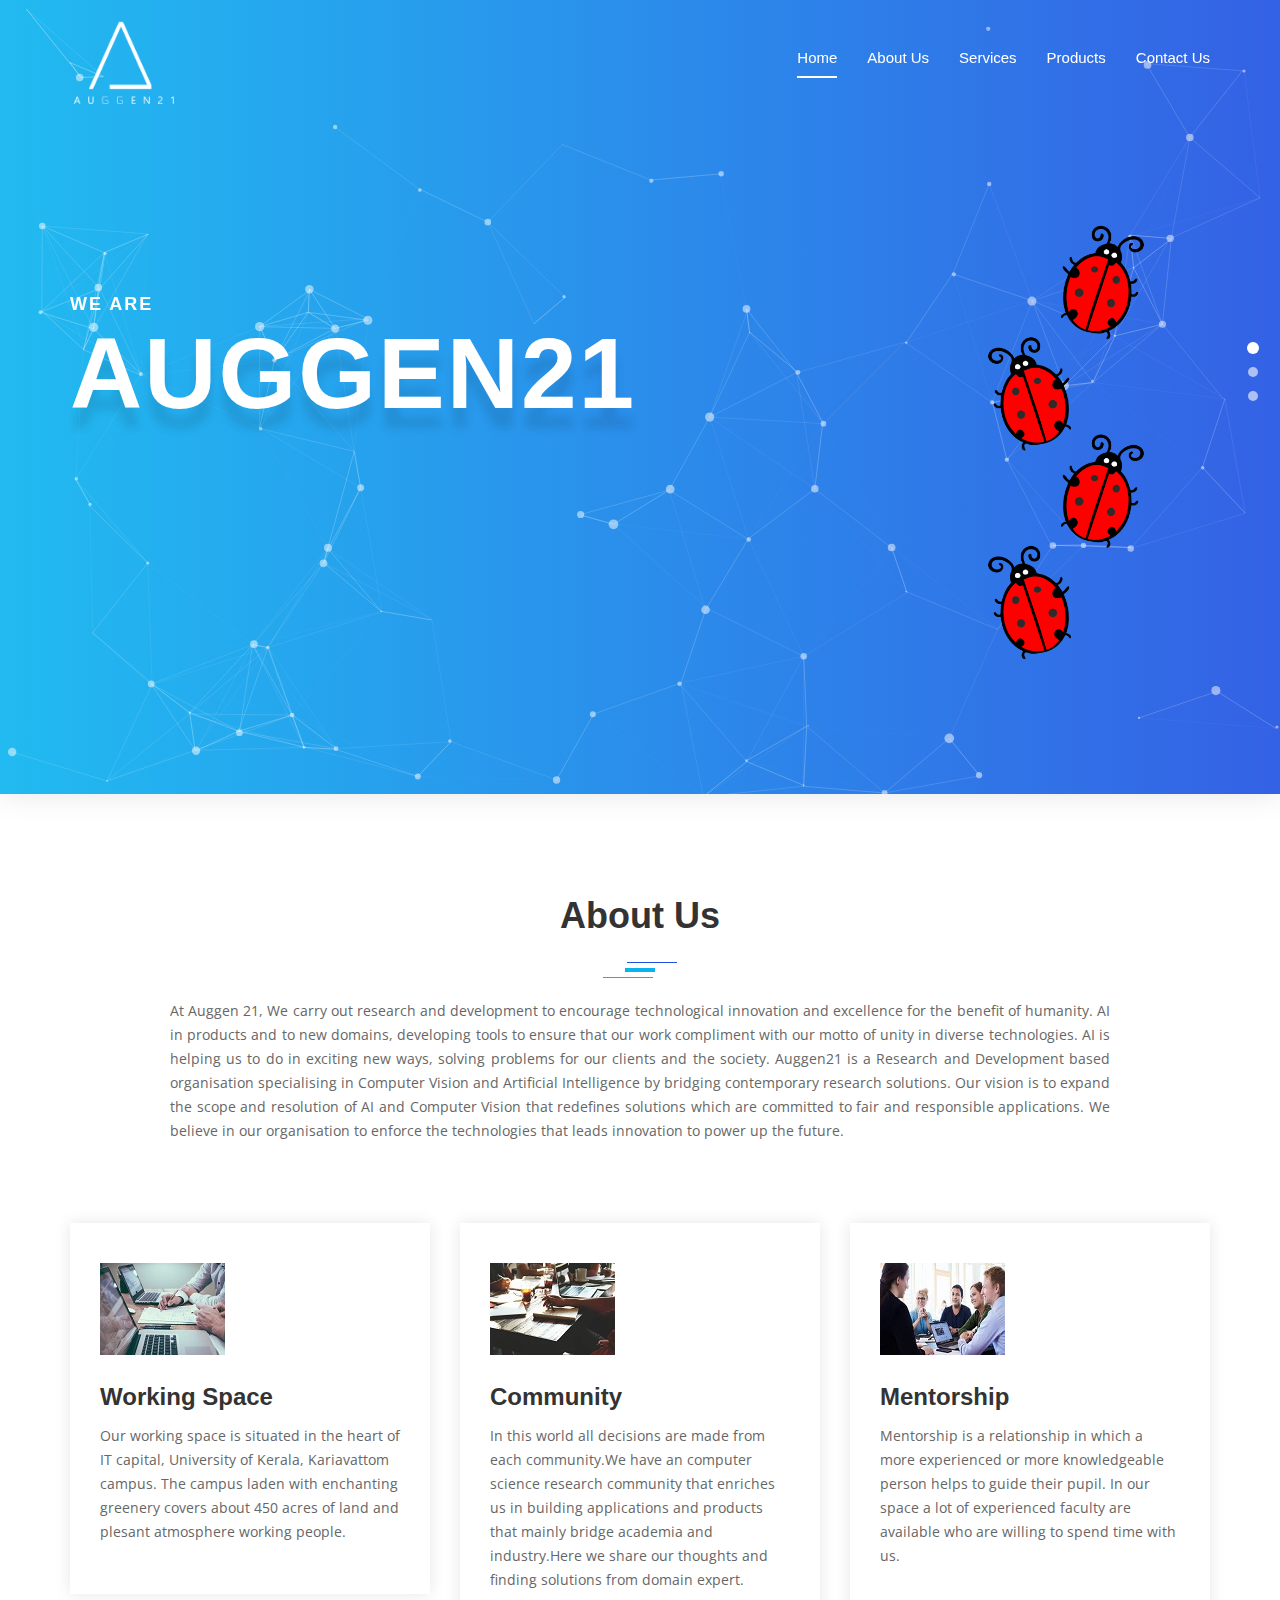
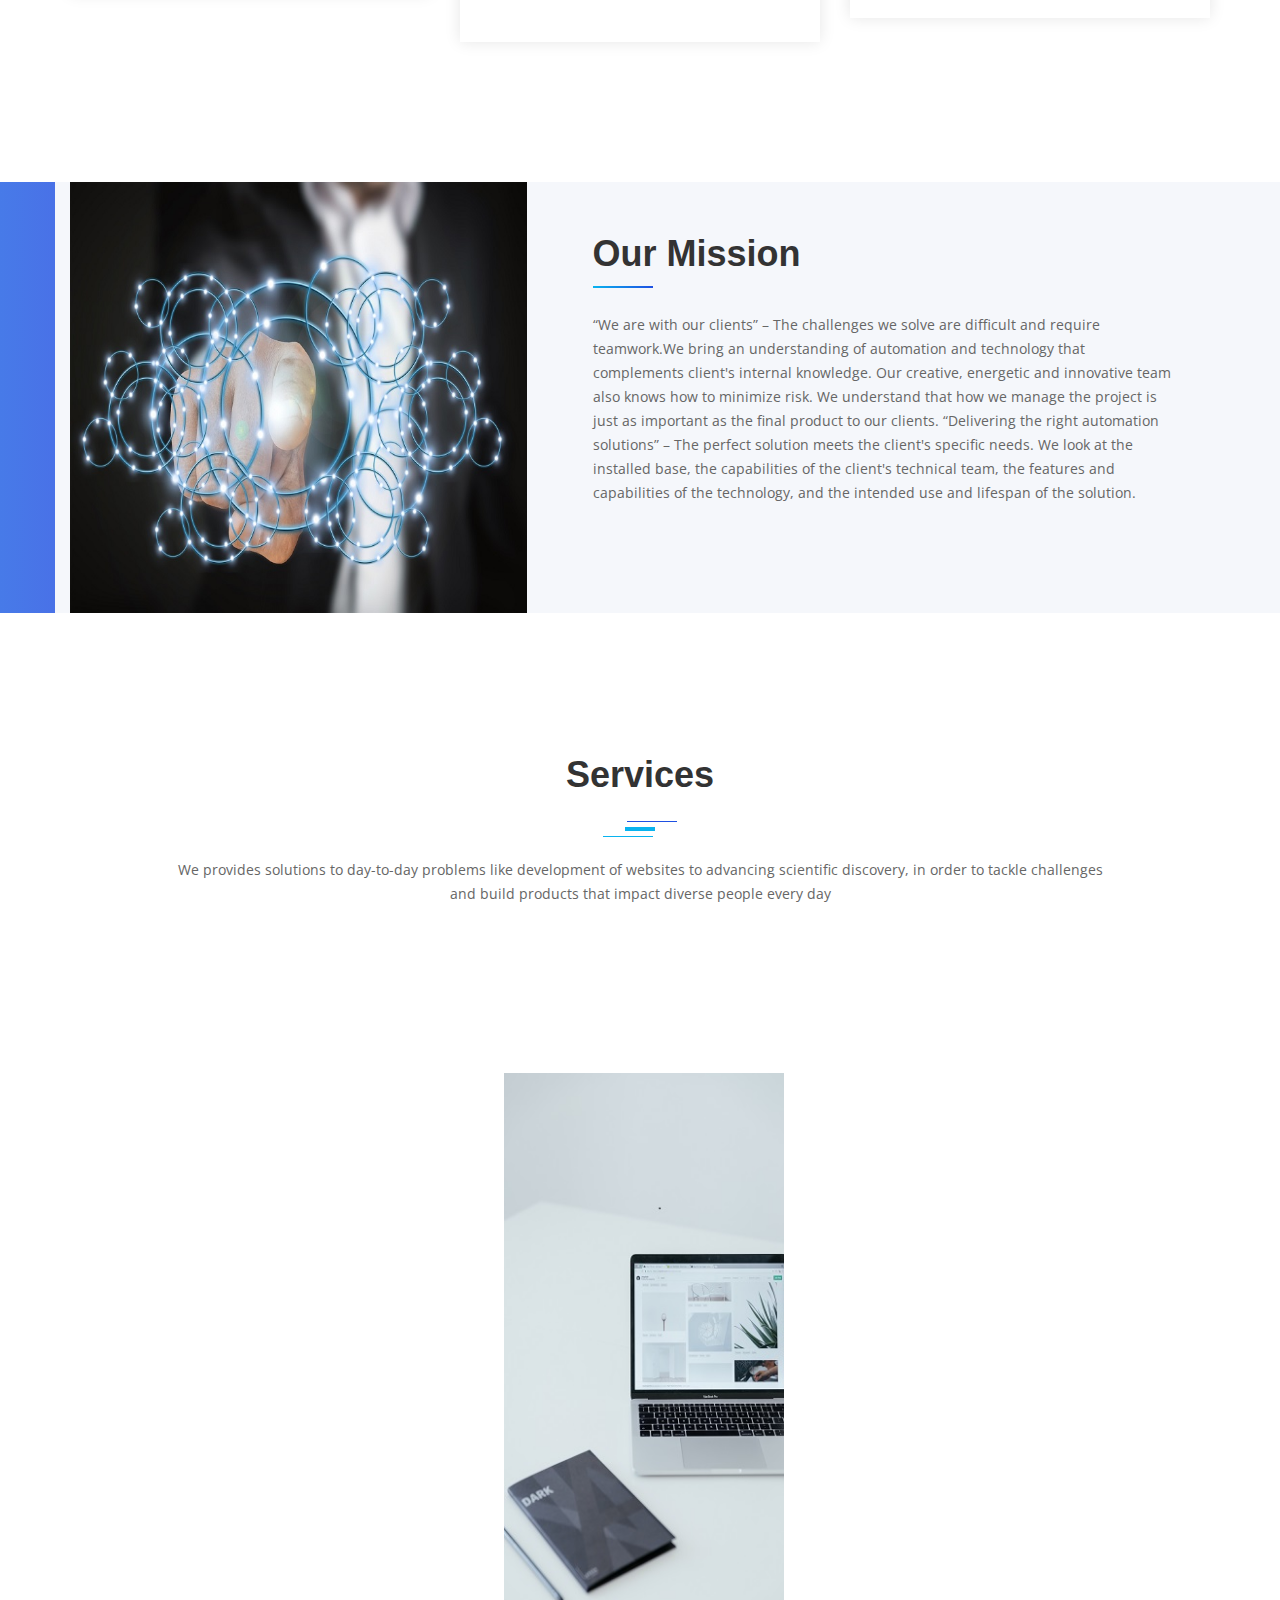
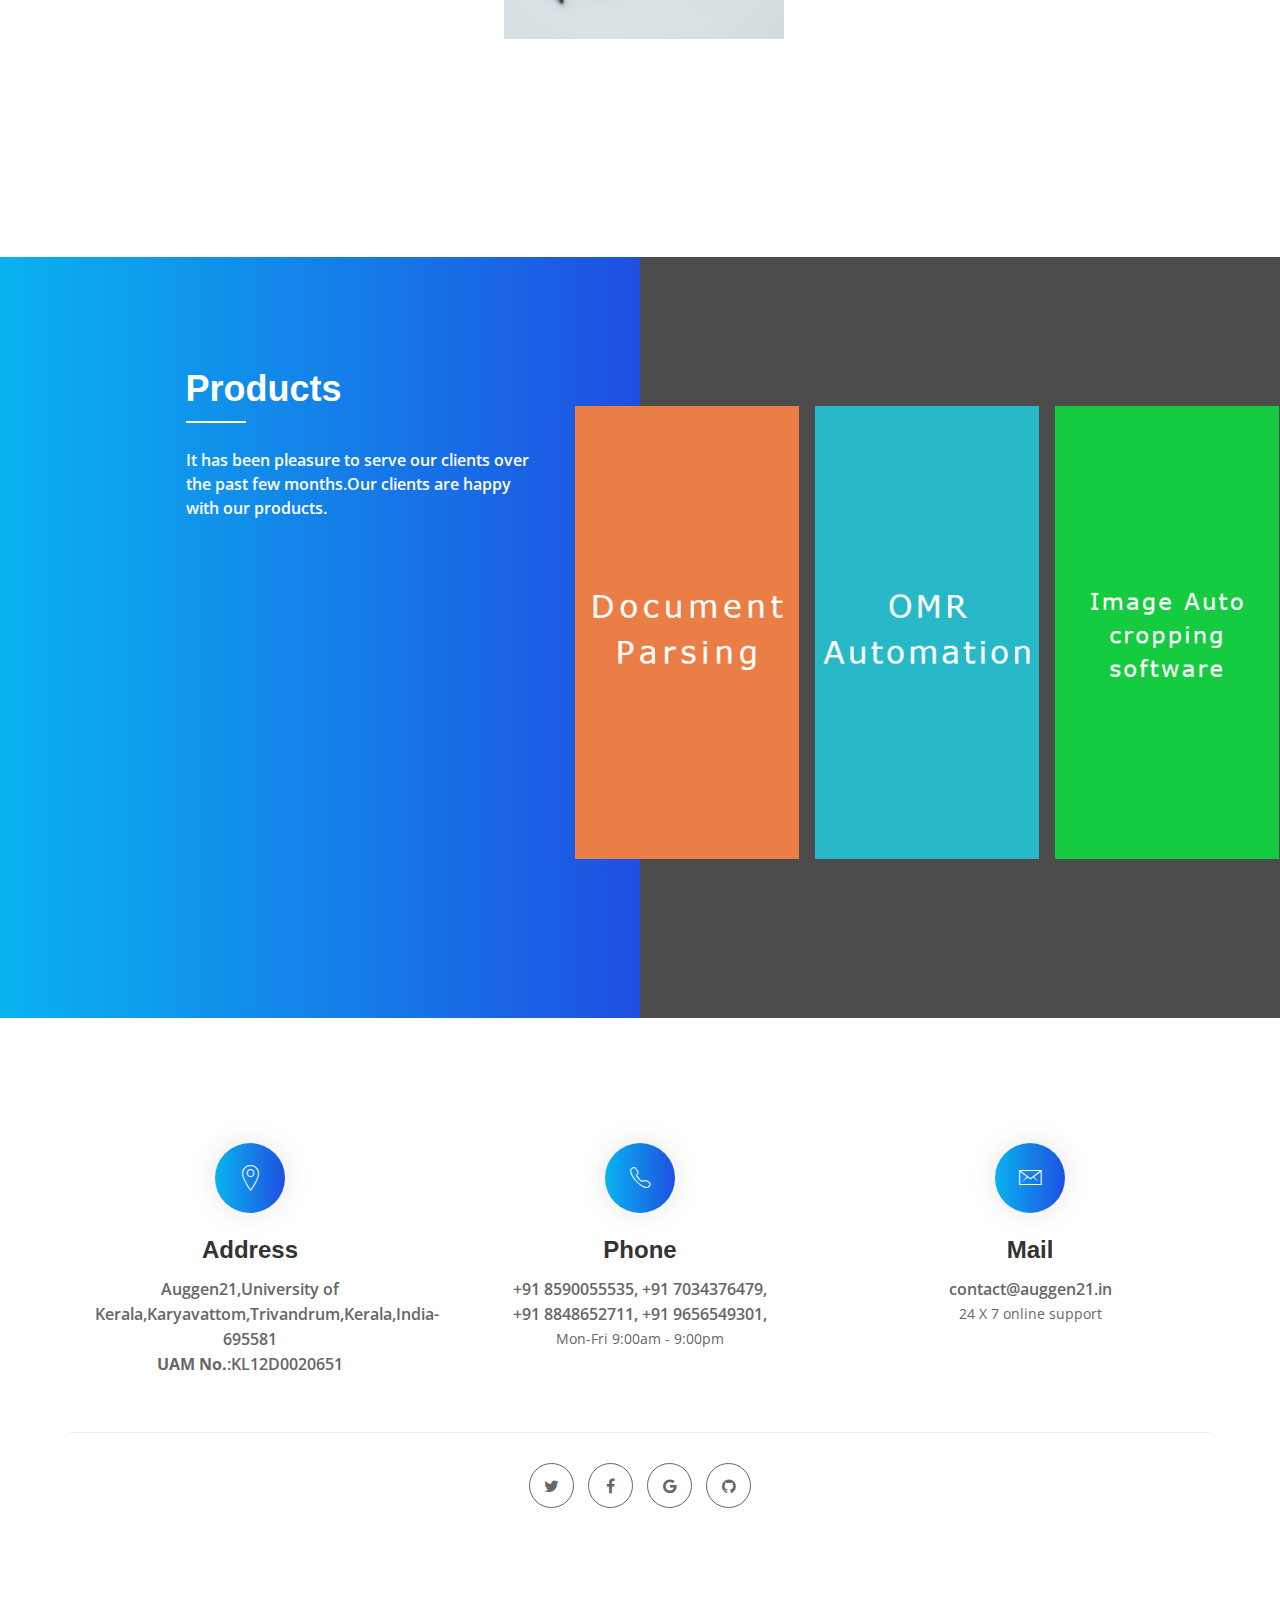
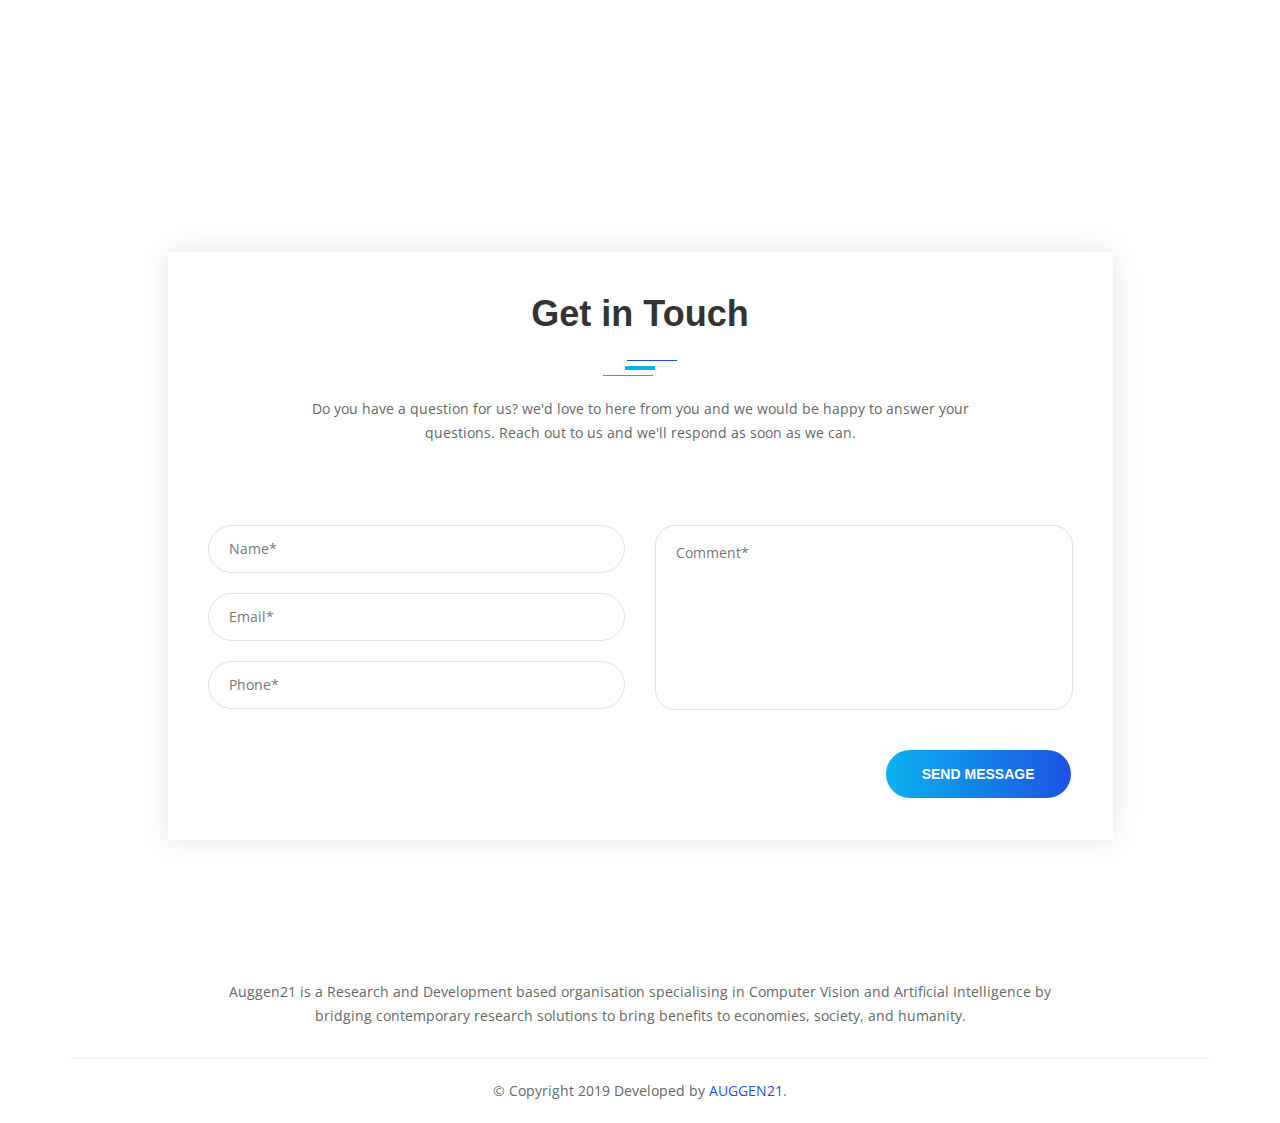
==== commit b8a728f6: "UAM number added" ====
--- a/index.html
+++ b/index.html
@@ -1010,7 +1010,9 @@
                     <div class="iq-info-box text-center iq-pt-50">
                         <div class="info-icon green-bg"><i class="ion-ios-location-outline" aria-hidden="true"></i></div>
                         <h4 class="iq-tw-6 iq-mt-25 iq-mb-15">Address</h4>
-                        <span class="lead iq-tw-6">Auggen21,University of Kerala,Karyavattom,Trivandrum,Kerala,India-695581</span>
+                        <span class="lead iq-tw-6">Auggen21,University of Kerala,Karyavattom,Trivandrum,Kerala,India-695581<br>
+<b>UAM No.</b>:KL12D0020651</span>
+			
                     </div>
                 </div>
                 <div class="col-sm-4">
